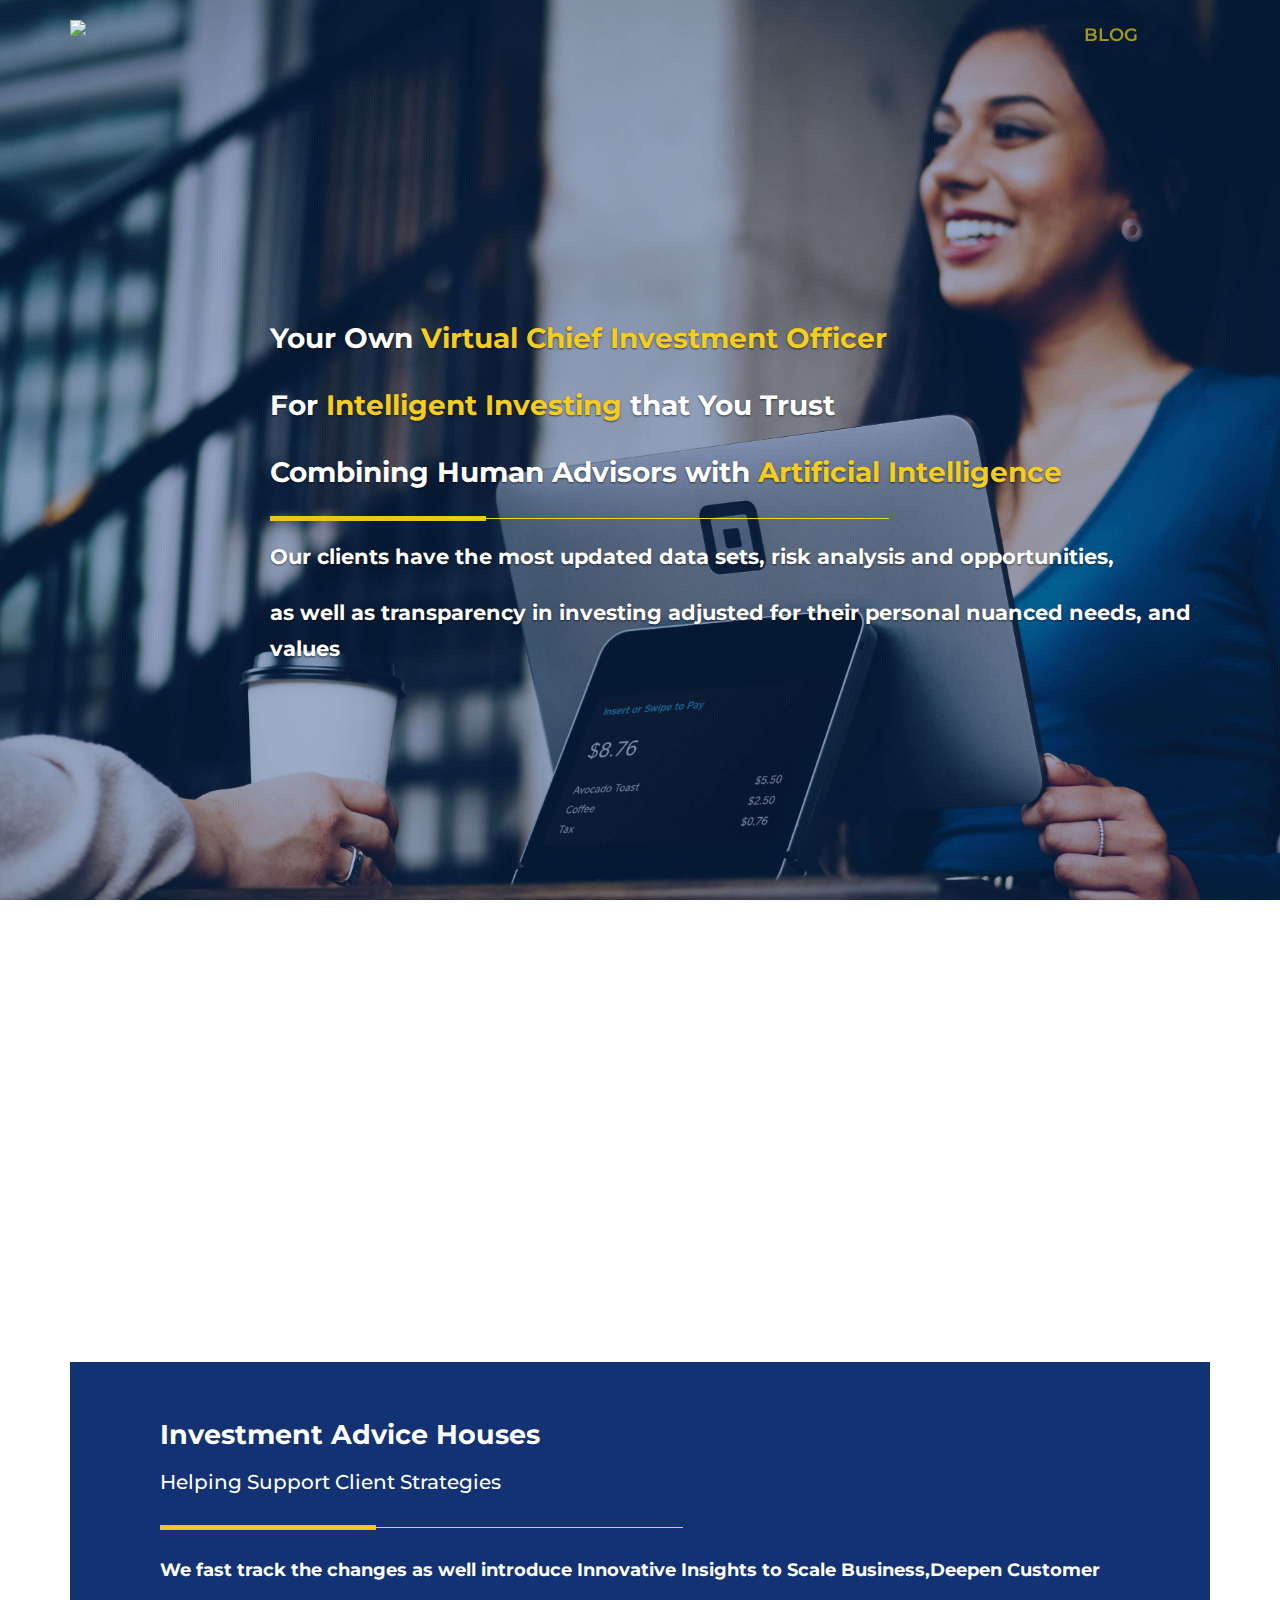
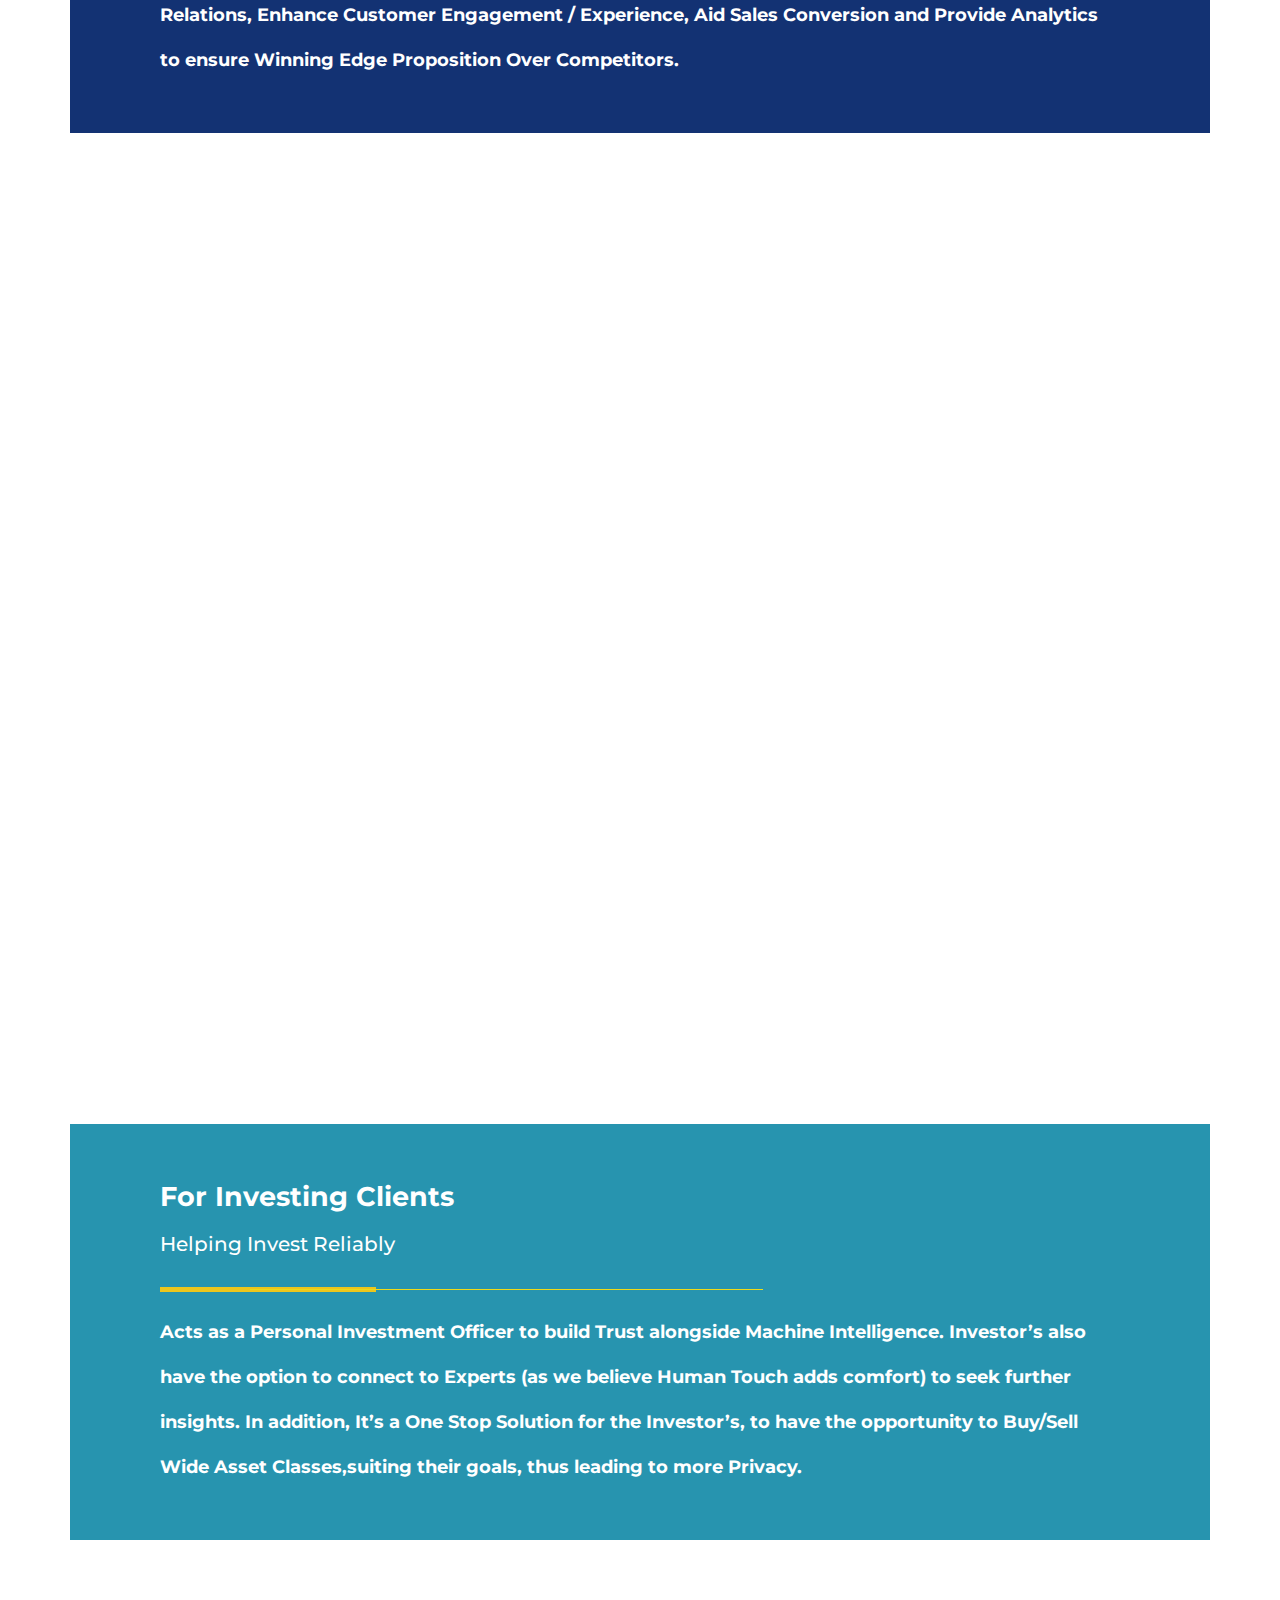
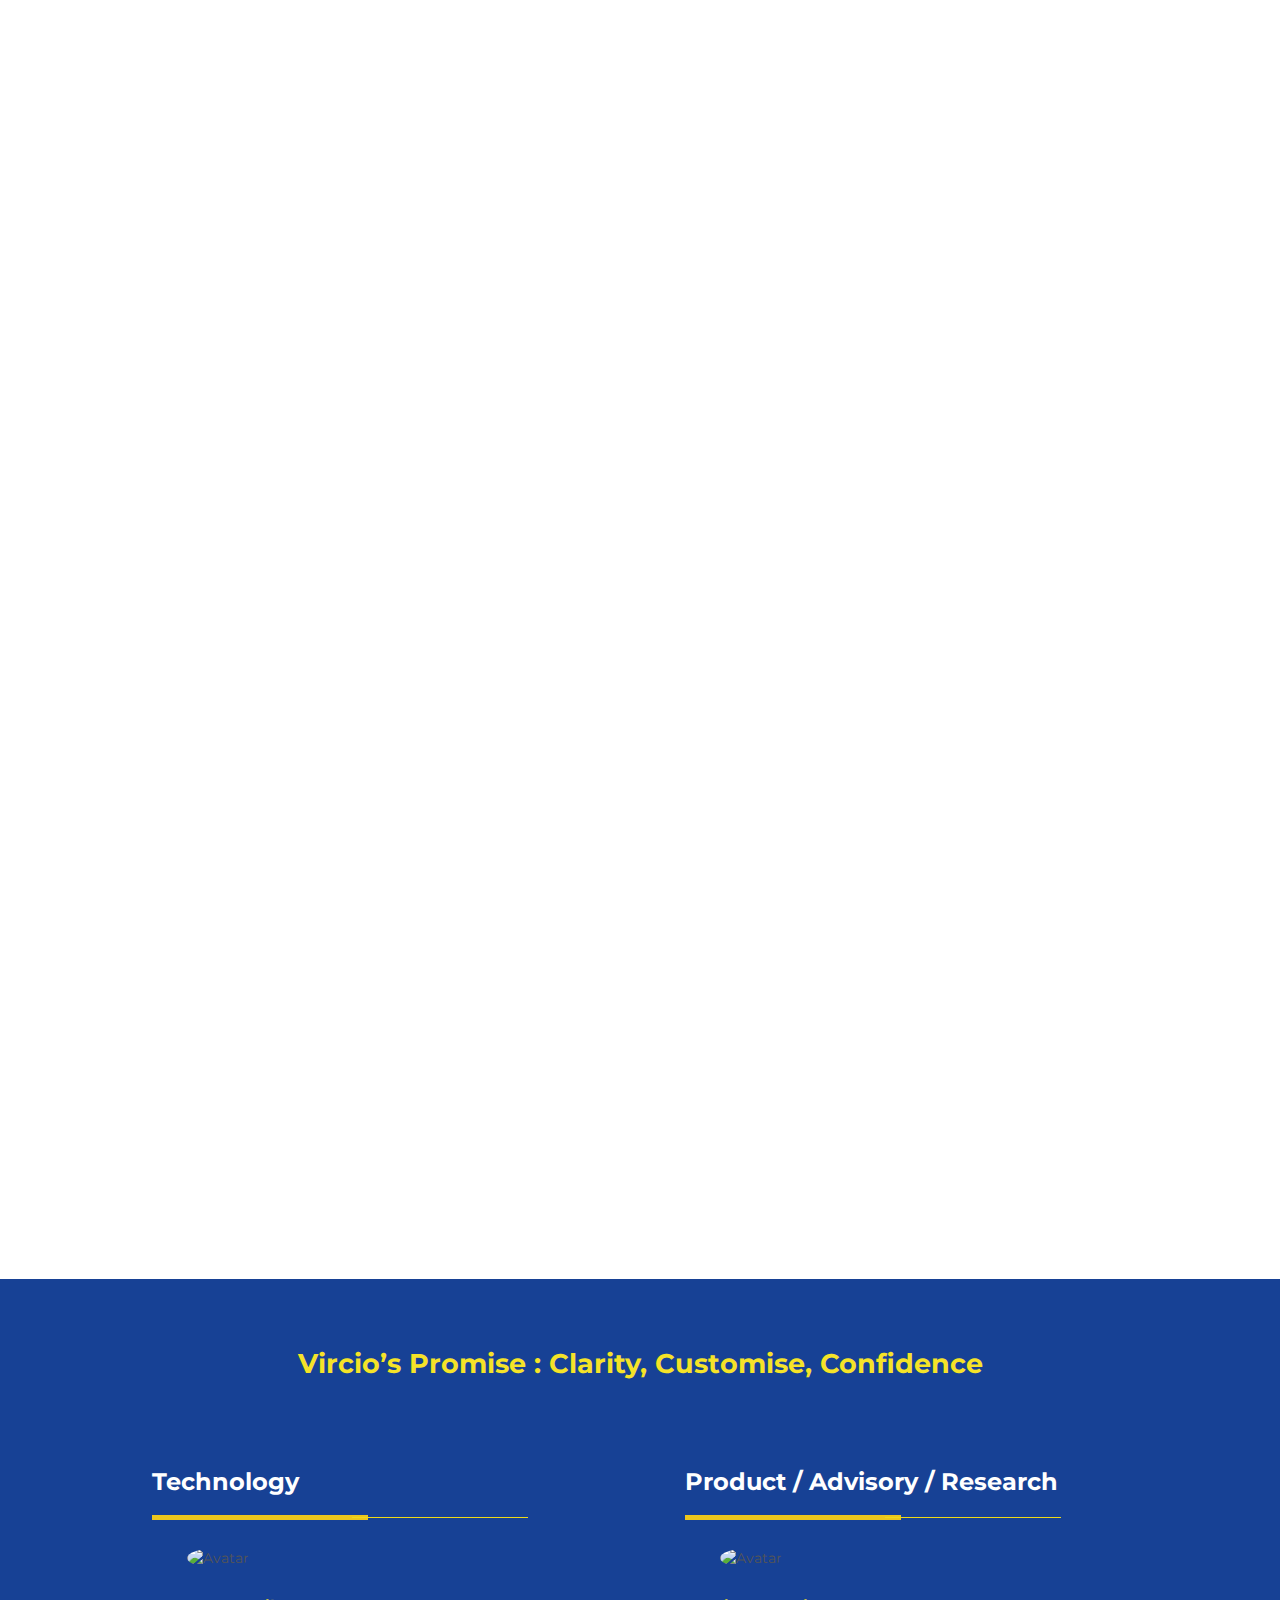
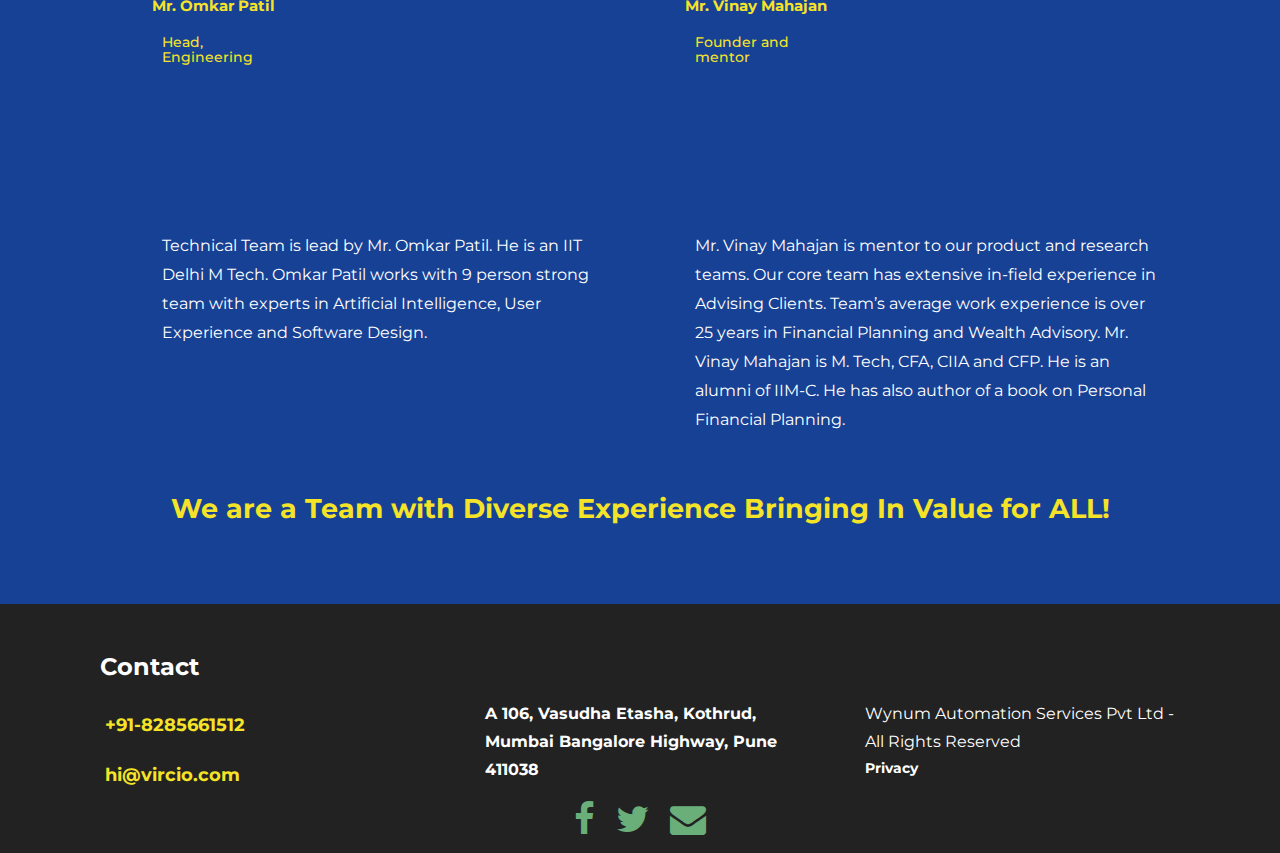
==== index.html @ 71da99e9 "removed google analytics" ====
<!DOCTYPE html>
<!--[if lt IE 7]>      <html class="no-js lt-ie9 lt-ie8 lt-ie7"> <![endif]-->
<!--[if IE 7]>         <html class="no-js lt-ie9 lt-ie8"> <![endif]-->
<!--[if IE 8]>         <html class="no-js lt-ie9"> <![endif]-->
<!--[if gt IE 8]><!-->
<html class="no-js">
<!--<![endif]-->

<head>
  <meta charset="utf-8">
  <meta name="robots" content="all,follow">
  <meta name="googlebot" content="index,follow,snippet,archive">
  <!--<meta name="viewport" content="width=device-width, initial-scale=1">-->
  <meta name="viewport" content="width=device-width,initial-scale=1,maximum-scale=1,user-scalable=no">
  <meta name="description" content="Your Own Virtual Chief Investment Officer For Intelligent Investing that You Trust Combining Human Advisors with Artificial Intelligence">
  <meta name="keywords" content="Asset Management, Investment Banking, Corporate Finance, Wealth Management">
  <meta http-equiv="X-UA-Compatible" content="IE=edge,chrome=1">
  <meta name="HandheldFriendly" content="true">

  <title>Vircio</title>

  <!--<link href='https://fonts.googleapis.com/css?family=Roboto:400,100,300,700,900' rel='stylesheet' type='text/css'>-->
  <link href="https://fonts.googleapis.com/css?family=Montserrat:100,200,300" rel="stylesheet">

  <!-- Bootstrap and Font Awesome css -->
  <link href="css/font-awesome.css" rel="stylesheet">
  <link href="css/bootstrap.min.css" rel="stylesheet">
  <meta name="google-site-verification" content="JpWrukZbhO0Inrt59HX1oxuZi4-Zr-FM5MnB3taV5hE" />
  <!-- owl carousel css -->

  <link href="css/owl.carousel.css" rel="stylesheet">
  <link href="css/owl.theme.css" rel="stylesheet">

  <!-- Theme stylesheet -->
  <link href="css/style.default.css" rel="stylesheet" id="theme-stylesheet">

  <!-- Custom stylesheet - for your changes -->
  <link href="css/custom.css" rel="stylesheet">

  <!-- CSS Animations -->
  <link href="css/animate.css" rel="stylesheet">

  <!-- Favicon -->
  <link rel="shortcut icon" href="">

  <!-- Mordernizr -->
  <script src="js/modernizr-2.6.2.min.js"></script>

  <!-- Responsivity for older IE -->
  <!--[if lt IE 9]>
        <script src="js/respond.min.js"></script>
    <![endif]-->

  <meta property="og:title" content="Vircio">
  <meta property="og:description" content="Your Own Virtual Chief Investment Officer For Intelligent Investing that You Trust Combining Human Advisors with Artificial Intelligence">
  <meta property="og:type" content="website">
  <meta property="og:url" content="http://vircio.in/">
  <meta property="og:image" content="http://vircio.in/img/Images/vircio_logo1.png">
  <meta name="twitter:title" content="Vircio">
  <meta name="twitter:description" content="Your Own Virtual Chief Investment Officer For Intelligent Investing that You Trust Combining Human Advisors with Artificial Intelligence">
  <meta name="twitter:url" content="http://vircio.in/"/>
  <meta name="twitter:card" content="summary">
  <!--<meta name="twitter:creator" content="@bootstrapious">-->

</head>

<body data-spy="scroll" data-target="#navigation" data-offset="120">


  <!-- *** NAVBAR ***
        _________________________________________________________ -->

  <!--<div class="navbar navbar-default navbar-fixed-top" role="navigation" id="navbar">
            <div class="container">
                <div class="navbar-header">
                    <button type="button" class="navbar-toggle" data-toggle="collapse" data-target=".navbar-collapse">
                        <span class="sr-only">Toggle navigation</span>
                        <span class="icon-bar"></span>
                        <span class="icon-bar"></span>
                        <span class="icon-bar"></span>
                    </button>
                    
                    <img class="navbar-brand scrollTo" src="img/logo/layer-533.png" style="height:100px;margin-top:-10px;margin-bottom: -20px;background-color: transparent">
                    
                </div>

                
                <div class="navbar-collapse collapse">
                    <ul class="nav navbar-nav navbar-right">
                        <li class="BLOG"><a href="/" style="color: rgba(231, 202, 22, 0.84);">BLOG</a>
                        </li>
                    </ul>
                </div>
                

            </div>
        </div>-->
  <!-- /#navbar -->
  <nav id="navbar" class="navbar navbar-fixed-top" data-spy="affix">
    <div class="container">
      <div class="navbar-header">
        <div class="row">
          <div class="col-sm-6">
            <img class="navbar-brand scrollTo" src="img/Images/vircio_logo1.png"
              style="height:100px;margin-top:-10px;margin-bottom: -20px;background-color: transparent">
          </div>
          <!--<div class="col-md-4">
            <h1 style="font-size:28px;color:#ffffff;padding-top:0px"><b>VIRCIO</b></h1>
          </div>-->
        </div>
        <a class="navbar-toggle" data-toggle="collapse" data-target=".navbar-collapse" style="margin-top:-50px">
          <i class="fa fa-bars" style="margin-right:10px;"></i>
        </a>
      </div>
      <div class="navbar-collapse collapse" style="">
        <ul class="nav pull-right navbar-nav">
          <li class="BLOG" style="margin-right:90px"><a href="/"
              style="color: rgba(231, 202, 22, 0.84);background: inherit;">BLOG</a></li>
        </ul>
      </div>
    </div>
  </nav>
  <!-- *** NAVBAR END *** -->


  <div id="all">


    <!-- *** INTRO IMAGE ***
        _________________________________________________________ -->
    <div id="intro" class="clearfix" style="height:1500px">
      <div class="item">
        <div class="Rectangle-12-copy1">
          <div class="container">
            <div class="row">
              <div class="col-md-offset-2">
                <div class="" >
                  <h2
                    style="font-family:Montserrat;font-size:28px;text-align:left;line-height: 47px;margin-left:20px;margin-top:35vh;color:#ffffff">
                    <b>Your Own <span style="color:#f5cd1e">Virtual Chief Investment Officer</span></b></h2>
                  <h2
                    style="font-family:Montserrat;font-size:28px;text-align:left;line-height: 47px;margin-left:20px;color:#ffffff">
                    <b>For <span style="color:#f5cd1e">Intelligent Investing</span> that You Trust</b></h2>
                  <h2 style="font-family:Montserrat;font-size:28px;text-align:left;line-height: 47px;margin-left:20px">
                    <b>Combining Human Advisors with <span style="color:#f5cd1e">Artificial Intelligence</span></b></h2>
                 
                </div>
                <div class="Rectangle-14" style="margin-left:20px"></div>
                <div class="Rectangle-14-copy" style="margin-left:200px;margin-top:-3px;width:45%"></div>
                <div style="margin-top:20px">
                  <h3 style="font-family:Montserrat;font-size:21px;text-align:left;line-height: 36px;margin-left:20px">
                    <b>Our clients have the most updated data sets, risk analysis and opportunities,</b></h3>
                  <h3 style="font-family:Montserrat;font-size:21px;text-align:left;line-height: 36px;margin-left:20px">
                    <b>as well as transparency in investing
                    adjusted for their personal nuanced needs, and values</b></h3>
                </div>
              </div>
            </div>
          </div>
        </div>
      </div>
    </div>

    <!-- *** INTRO IMAGE END *** -->



    <!-- *** SERVICES ***
        _________________________________________________________ -->
    <!--<div class="section">
      <div class="">
        <div class="row" style="">
          <div class="col-md-12">
            <div class="col-md-6" style="margin-bottom: 0px;background-color: #133273;height:1000px;">
              <div class="col-md-offset-2" style="margin-top:50px">

                <h2 style="font-size:26px;text-align: left;color:#ffffff;margin-left:20px;"><b>Helping You Support
                    Your</b></h2>
                <h2 style="font-size:26px;text-align: left;color:#ffffff;margin-top:10px;margin-left:20px;"><b>Clients’
                    Strategies</b></h2>
                <div class="Rectangle-14" style="margin-left:20px"></div>
                <div class="Rectangle-14-copy" style="margin-left:180px;width:50%;margin-top:-3px"></div>
                <p
                  style="font-size:18px;text-align: left;color:#ffffff;margin-top:40px;margin-left:20px;margin-right:50px">
                  <b>Devise Strategy based Sales Plan For Your Relationship Managers.</b></p>
                <p
                  style="font-size:18px;text-align: left;color:#ffffff;margin-top:40px;margin-left:20px;margin-right:50px">
                  <b>Deepen Client Relationship Through More Asset Class Product Offerings including Loans.</b></p>
                <p
                  style="font-size:18px;text-align: left;color:#ffffff;margin-top:40px;margin-left:20px;margin-right:50px">
                  <b>Align to Needs & Enhance Customer Experience, thus Gain Loyalties.</b></p>
                <p
                  style="font-size:18px;text-align: left;color:#ffffff;margin-top:40px;margin-left:20px;margin-right:50px">
                  <b>Provide Continuous Outcomes, Visibility & Support.</b></p>
                <p
                  style="font-size:18px;text-align: left;color:#ffffff;margin-top:40px;margin-left:20px;margin-right:50px">
                  <b>Realtime Impact Assessment of Market.</b></p>
                <p
                  style="font-size:18px;text-align: left;color:#ffffff;margin-top:40px;margin-left:20px;margin-right:50px">
                  <b>AI driven customized algorithms.</b></p>
                <p
                  style="font-size:18px;text-align: left;color:#ffffff;margin-top:40px;margin-left:20px;margin-right:50px">
                  <b>Valuable Data Insights.</b></p>
                <p
                  style="font-size:18px;text-align: left;color:#ffffff;margin-top:40px;margin-left:20px;margin-right:50px">
                  <b>Reduce Client Servicing Cost.Increase Revenue / AUM.</b></p>
                <p
                  style="font-size:18px;text-align: left;color:#ffffff;margin-top:40px;margin-left:20px;margin-right:50px">
                  <b>Lower Investor Attrition.</b></p>
                <p
                  style="font-size:18px;text-align: left;color:#ffffff;margin-top:40px;margin-left:20px;margin-right:50px">
                  <b>Certifications & Trainings for Relationship Managers.</b></p>
              </div>

            </div>

            <div class="col-md-6" style="margin-bottom: 0px;background-color: #2794af;height:1000px">
              <div class="col-md-offset-2" style="margin-top:50px">
                <h2 style="font-size:26px;text-align: left;color:#ffffff;margin-left:20px;margin-right:50px"><b>Helping
                    You</b></h2>
                <h2 style="font-size:26px;text-align: left;color:#ffffff;margin-top:10px;margin-left:20px;"><b>Invest
                    Reliably</b></h2>
                <div class="Rectangle-14" style="margin-left:20px"></div>
                <div class="Rectangle-14-copy" style="margin-left:180px;margin-top:-3px;width:45%"></div>
                <p
                  style="font-size:18px;text-align: left;color:#ffffff;margin-top:40px;margin-left:20px;margin-right:50px">
                  <b>Goal driven scenario planning based on all asset classes.</b></p>
                <p
                  style="font-size:18px;text-align: left;color:#ffffff;margin-top:40px;margin-left:20px;margin-right:50px">
                  <b>Real time transparency to market changes and impacts.</b></p>
                <p
                  style="font-size:18px;text-align: left;color:#ffffff;margin-top:40px;margin-left:20px;margin-right:50px">
                  <b>Continuous visibility of market changes.</b></p>
                <p
                  style="font-size:18px;text-align: left;color:#ffffff;margin-top:40px;margin-left:20px;margin-right:50px">
                  <b>Continuous support from Advisory that works Exclusively for You.</b></p>
                <p
                  style="font-size:18px;text-align: left;color:#ffffff;margin-top:40px;margin-left:20px;margin-right:50px">
                  <b>Actionable Trigers.</b></p>
                <p
                  style="font-size:18px;text-align: left;color:#ffffff;margin-top:40px;margin-left:20px;margin-right:50px">
                  <b>DIY or CONNECT to Experts.</b></p>
                <p
                  style="font-size:18px;text-align: left;color:#ffffff;margin-top:40px;margin-left:20px;margin-right:50px">
                  <b>Simplified & Hassle Free Investing.</b></p>
                <p
                  style="font-size:18px;text-align: left;color:#ffffff;margin-top:40px;margin-left:20px;margin-right:50px">
                  <b>Jargon Connects.</b></p>
              </div>
            </div>
          </div>
        </div>
        
      </div>
    </div>
  -->
    <!-- /.section -->

    <!-- *** SERVICES END *** -->

    <!-- *** JOIN US ***
        _________________________________________________________ -->
    <div class="row">
      <div class="Layer-528" data-animate="fadeInUp"
        style="background: url('https://okpatil4u.github.io/vircio/img/image22.jpg') center center no-repeat;background-size: cover;">
      </div>
    </div>
    <div class="container">
      <div class="col-md-12" style="">
        <div class="row">
          <div class="Rectangle-15" style="margin-top:-180px;height:100%">
           
            <h2 class="Rectangle-15-h2" style="padding-top: 50px; font-family:Montserrat;font-size:27px;text-align:left;line-height: 45px;margin-left:90px">
              <b>Investment Advice Houses</b><br> <span style="font-size: 20px;">Helping Support Client Strategies</span></h2>
            <div class="Rectangle-14 Rectangle-15-h2" style="margin-left:90px;margin-right:90px"></div>
            <div class="Rectangle-14-copy Rectangle-15-h2" style="margin-left:100px;margin-top:-3px;width:45%"></div>
            <h2 class="Rectangle-15-h2" 
              style="font-family:Montserrat;font-size:18px;text-align:left;line-height: 45px;margin-left:90px;margin-right:90px;padding-bottom: 50px;">
              <b>We fast track the changes as well introduce Innovative Insights to Scale Business,Deepen Customer
                Relations, Enhance Customer Engagement / Experience, Aid Sales Conversion and Provide Analytics to
                ensure Winning Edge Proposition Over Competitors.</b></h2>
          </div>
        </div>

      </div>
      <!-- /.12 -->
    </div>
    <!-- /.container -->

    <!-- *** JOIN US END *** -->

    <!-- *** TESTIMONIALS ***
_________________________________________________________ -->
    <div class="row">
      <div class="section" data-animate="fadeInUp" style="margin-top:50px; padding-bottom: 100px;">
        <div class="container">
          <div class="section111">
            <div class="col-md-12">
              <div class="row">
                <div class="col-md-4 text-center">
                  <img src="img/icons/shape-12.png">
                  <h3 style="font-size:20px;color:#133275"><b>Improved Relationship</b></h3>
                  <p style="size:14px;color:#334d81"><b>Strategies to Support / Enhance Customer Relationships</b></p>
                </div>
                <div class="col-md-4 text-center">
                  <img src="img/icons/shape-7.png">
                  <h3 style="font-size:20px;color:#133275"><b>Client Onboarding </b></h3>
                  <p style="size:14px;color:#334d81"><b>Quick Onboarding of Existing as well as New Customers</b></p>
                </div>
                <div class="col-md-4 text-center">
                  <img src="img/icons/shape-8.png">
                  <h3 style="font-size:20px;color:#133275"><b>AI/Advisor Model</b></h3>
                  <p style="size:14px;color:#334d81"><b>AI driven continuous client portfolio dashboard with risk and opportunity assessment.</b></p>
                </div>
              </div>
              <div class="row" style="margin-top:10px;">
                <div class="col-md-4 text-center">
                  <img src="img/icons/shape-10.png">
                  <h3 style="font-size:20px;color:#133275"><b>Dashboard</b></h3>
                  <p style="size:14px;color:#334d81"><b>Dashboard and browser driven realtime performance tracking with
                      human and bot support</b></p>
                </div>
                <div class="col-md-4 text-center">
                  <img src="img/icons/shape-22.png">
                  <h3 style="font-size:20px;color:#133275"><b>Aids Sales Conversion</b></h3>
                  <p style="size:14px;color:#334d81"><b>Relationship Managers - with Tools to create visibility of
                      recommendation rationales alongside personalised touch</b></p>
                </div>
                <div class="col-md-4 text-center">
                  <img src="img/icons/shape-14.png">
                  <h3 style="font-size:20px;color:#133275"><b>Scale Business</b> </h3>
                  <p style="size:14px;color:#334d81"><b>Wide Range of Asset Class (product) Offerings Access without individual contracts from
                      multiple manufacturers</b></p>
                </div>
              </div>
            </div>
          </div>
        </div>

      </div>
    </div>

    <!--_________________________________________________________ -->
    <div class="row">
      <div class="Layer-528" data-animate="fadeInUp"
        style="background: url('https://okpatil4u.github.io/vircio/img/image11.jpg') center center no-repeat;background-size: cover;">
      </div>
    </div>
    <div class="container">
      <div class="col-md-12" style="margin-top:-180px; ">
        <div class="row">

          <div class="Rectangle-15-copy-2" style="">
            <h2 class="Rectangle-15-h2" style="padding-top: 50px; font-family:Montserrat;font-size:27px;text-align:left;line-height: 45px;margin-left:90px">
            <b>For Investing Clients</b><br> <span style="font-size: 20px;">Helping Invest Reliably</span></h2>
            <div class="Rectangle-14 Rectangle-15-h2" style="margin-left:90px;"></div>
            <div class="Rectangle-14-copy Rectangle-15-h2" style="margin-left:180px;margin-top:-3px;width:45%"></div>
            <h2 class="Rectangle-15-h2"
              style="padding-bottom: 50px; font-family:Montserrat;font-size:18px;text-align:left;line-height: 45px;margin-left:90px;margin-bottom: 60px;margin-right:90px">
              <b>Acts as a Personal Investment Officer to build Trust alongside Machine Intelligence. Investor’s also
                have the option to connect to Experts (as we believe Human Touch adds comfort) to seek further insights.
                In addition, It’s a One Stop Solution for the Investor’s, to have the opportunity to Buy/Sell Wide Asset
                Classes,suiting their goals, thus leading to more Privacy.</b></h2>
          </div>
        </div>

      </div>
      <!-- /.12 -->
    </div>
    <!-- /.container -->
    <!-- /.section -->

    <!-- *** JOIN US END *** -->

    <!-- *** TESTIMONIALS ***
            _________________________________________________________ -->
    <div class="section" data-animate="fadeInUp" style="margin-top:50px; padding-bottom: 100px;">

      <div class="container">
        <div class="section111">
          <div class="col-md-12">
            <div class="row" style="text-align: left;">
              <div class="col-md-4 text-center">
                <img src="img/icons/shape-15.png">
                <h3 style="font-size:20px;color:#133275"><b>Define</b></h3>
                <p style="size:14px;color:#334d81"><b>Your Profile, Goals and Risk philosophy</b></p>
              </div>
              <div class="col-md-4 text-center">
                <img src="img/icons/shape-16.png">
                <h3 style="font-size:20px;color:#133275"><b>Investment Tools</b></h3>
                <p style="size:14px;color:#334d81"><b>Scenario and outcome simulations</b></p>
              </div>
              <div class="col-md-4 text-center">
                <img src="img/icons/shape-9.png">
                <h3 style="font-size:20px;color:#133275"><b>Tracking </b></h3>
                <p style="size:14px;color:#334d81"><b>Continuous tracking of Performance, Changes in Risk or
                    Outcomes</b></p>
              </div>
            </div>
            <div class="row" style="margin-top: 10px;">
              <div class="col-md-4 text-center">
                <img src="img/icons/shape-20.png">
                <h3 style="font-size:20px;color:#133275"><b>Jargon Free Understanding</b></h3>
                <p style="size:14px;color:#334d81"><b>Investment terms simplified for ease of understanding.</b></p>
              </div>
              <div class="col-md-4 text-center">
                <img src="img/icons/shape-23.png">
                <h3 style="font-size:20px;color:#133275"><b>Stay Tuned</b></h3>
                <p style="size:14px;color:#334d81"><b>Macro Trend/ Market Review etc</b></p>
              </div>
              <div class="col-md-4 text-center">
                <img src="img/icons/shape-21.png">
                <h3 style="font-size:20px;color:#133275"><b>Anywhere Anytime </b></h3>
                <p style="size:14px;color:#334d81"><b>Access 24X7 : Through Digital & Human mode</b></p>
              </div>
            </div>
            <div class="row" style="margin-top:60px;margin-bottom: 20px">
              <div class="Rectangle-14-copy-5" style="margin-left:10px;width:100%;margin-bottom: 50px"></div>
              <h2 style="color:#174195; font-size:24px; text-align: center;margin-top:60px"><b>Group Companies</b></h2>
              <!--<div class="Rectangle-14-copy-7" style="margin-left:634px;"></div>-->
            </div>
            <div class="row" style="margin-top:60px;margin-bottom: 50px;text-align: left">
              <div class="col-md-12">
                <img class="center" src="img/Images/vircio_logo1.png" style="height:100px">
                <div class="Rectangle-14-copy-7" style="margin-left:0px;margin-top:30px"></div>
                <h3 style="font-size: 22px;color: #1b2763;margin-top:30px;text-align:center"><b>The Fintech Company</b></h3>
                <p style="font-size: 16px;color: #1b2763;margin-top:30px;line-height: 1.81;text-align:center">Artificial Intelligence &
                  Data Analytics based technology driven company to upscale and transform prevailing practices</p>
              </div>
            </div>
            <div class="row" style="margin-top:60px;margin-bottom: 50px;text-align: left">
              <div class="col-md-1"></div>
              <div class="col-md-10" style="background-color: #0977e6;color:#ffffff">
                <h3 style="font-size: 22px"><b>Product HUB</b></h3>
                <hr>
                <div class="row">
                  <div class="col-md-4">
                    <p style="font-size: 16px"><b>Equity & F n O</b></p>
                    <p style="font-size: 16px"><b>Commodities</b></p>
                    <p style="font-size: 16px"><b>MF and ETFs</b></p>
                    <p style="font-size: 16px"><b>Life Insurance</b></p>
                    <p style="font-size: 16px"><b>General Insurance</b></p>
                  </div>
                  <div class="col-md-4">
                    <p style="font-size: 16px"><b>Bank / Corporate Fixed Deposits</b></p>
                    <p style="font-size: 16px"><b>Bonds</b></p>
                    <p style="font-size: 16px"><b>Post Office</b></p>
                    <p style="font-size: 16px"><b>NPS</b></p>
                  </div>
                  <div class="col-md-4">
                    <p style="font-size: 16px"><b>A.I. F / Hedge Funds / PE Funds / PMS</b></p>
                    <p style="font-size: 16px"><b>Real Estate</b></p>
                    <p style="font-size: 16px"><b>LRS</b></p>
                    <p style="font-size: 16px"><b>Banking / NBFC Assets</b></p>
                  </div>
                </div>
              </div>
              <div class="col-md-1"></div>
              <!--<div class="col-md-4">
                <img src="img/logo/logo.png" style="margin-left:120px">
                <div class="Rectangle-14-copy-7" style="margin-left:0px;margin-top:30px;"></div>
                <h3 style="font-size: 22px;color: #1b2763;margin-top:30px"><b>Edu Tech : E-Coach</b></h3>
                <p style="font-size: 16px;color: #1b2763;margin-top:30px;line-height: 1.81;">To impart Trainings &
                  provide platforms for Certifications In Capital Markets with a view to enhance Human Capital value.
                </p>
              </div>-->
            </div>
          </div>
        </div>
      </div>

    </div>

    <div class="section">
      <div class="Rectangle-15-copy-3">
        <div class="row" style="margin-top:30px;">
          <div class="col-md-12" style="margin-top:50px">
            <h3><b style="font-size:27px;color:#f5e328;margin-top:50px">Vircio’s Promise : Clarity, Customise,
                Confidence</b></h3>
          </div>
          <div class="col-md-12" style="margin-top:50px">
            <div class="col-md-1"></div>
            <div class="col-md-5">
              <h3 style="font-size:24px;text-align: left;color:#ffffff;margin-left:30px"><b>Technology</b></h3>
              <div class="Rectangle-14" style="margin-left:30px;margin-right:90px"></div>
              <div class="Rectangle-14-copy" style="margin-left:230px;margin-top:-3px;width:35%"></div>
              <div class="Layer-38">
                <img src="img/Images/Omkar_patil.jpeg" alt="Avatar"
                  style="width: 171px;height: 172px;border-radius: 50%;margin-top:30px;margin-left:20px">
                <h3 style="color:#f5e328;font-size:15px;text-align: left;margin-top:30px;margin-left:30px"><b>Mr. Omkar Patil</b>
                </h3>
                <h4 style="color:#f5e328;font-size:14px;text-align: left;margin-top:10px;margin-left:40px">Head,
                  Engineering</h4>
              </div>
              <p
                style="color:#ffffff;font-size:16px;text-align: left;margin-top:140px;margin-left:40px;line-height: 29px">
                Technical Team is lead by Mr. Omkar Patil. He is an IIT Delhi M Tech. Omkar Patil works with 9 person
                strong team with experts in Artificial Intelligence, User Experience and Software Design.</p>
            </div>
            <div class="col-md-5">
              <h3 style="font-size:24px;text-align: left;color:#ffffff;margin-left:30px"><b>Product / Advisory /
                  Research</b></h3>
              <div class="Rectangle-14" style="margin-left:30px;margin-right:90px"></div>
              <div class="Rectangle-14-copy" style="margin-left:230px;margin-top:-3px;width:35%"></div>
              <div class="Layer-38">
                <img src="img/Images/Vinay_mahajan.jpeg" alt="Avatar"
                  style="width: 171px;height: 172px;;border-radius: 50%;margin-top:30px;margin-left:20px">
                <h3 style="color:#f5e328;font-size:15px;text-align: left;margin-top:30px;margin-left:30px"><b>Mr. Vinay Mahajan</b>
                </h3>
                <h4 style="color:#f5e328;font-size:14px;text-align: left;margin-top:10px;margin-left:40px">Founder and mentor</h4>
              </div>

              <p
                style="color:#ffffff;font-size:16px;text-align: left;margin-top:140px;margin-left:40px;line-height: 29px">
                Mr. Vinay Mahajan is mentor to our product and research teams. Our core team has extensive in-field experience in Advising Clients. Team’s average work experience is over 25 years in Financial Planning and Wealth Advisory.
                Mr. Vinay Mahajan is M. Tech, CFA, CIIA and CFP. He is an alumni of IIM-C. He has also author of a book on Personal Financial Planning.</p>

            </div>
            <div class="col-md-1"></div>
          </div>
          <div class="col-md-12">
            <h3 style="font-size:27px;color:#f5e328;margin-top:50px;margin-bottom: 80px"><b>We are a Team with Diverse
                Experience Bringing In Value for ALL! </b></h3>
          </div>
        </div>
      </div>
    </div>


    <!-- *** TESTIMONIALS END *** -->

    <!-- *** CONTACT ***
        _________________________________________________________ -->

    <!--<div class="section" id="section4" >
                <div class="container">
                    <div class="col-md-8 col-md-offset-2">


                        <h2 class="title" data-animate="fadeInDown">Contact us</h2>

                        <p class="lead margin-bottom" data-animate="fadeInUp">A wonderful serenity has taken possession of my entire soul, like these sweet mornings of spring which I enjoy with my whole heart.</p>


                        <ul class="list-unstyled text-large text-thin" data-animate="fadeInUp">
                            <li><strong>E-mail:</strong> hello@hello.com</li>
                            <li><strong>Phone:</strong> 123 456 888</li>
                        </ul>

                    </div>
                    
                </div>
                
            </div>-->
    <!-- /.section -->



    <!-- *** FOOTER ***
        _________________________________________________________ -->

    <div class="section" id="footer">
      <div class="container">
        <div class="Rectangle-15-copy-4">
          <div class="row">
            <div class="col-md-12">
              <h3 style="margin-left: 30px;margin-top:50px;color:#ffffff;text-align: left"><b>Contact</b></h3>
            </div>
            <div class="col-md-12">
              <div class="col-sm-4">
                <p style="color: #f5e328;margin-left: 20px;text-align: left;font-size: 18px;margin-top:0px">
                  <b>+91-8285661512</b></p>
                <p style="color: #f5e328;margin-left: 20px;text-align: left;font-size: 18px;margin-top:0px">
                  <b>hi@vircio.com</b></p>

              </div>
              <div class="col-sm-4">
                <p
                  style="color: #ffffff;margin-left: 20px;text-align: left;font-size: 16px;line-height: 1.75;margin-top:0px">
                  <b>A 106, Vasudha Etasha, Kothrud, Mumbai Bangalore Highway, Pune 411038</b></p>
                <div class="social" style="margin-top: 2vh">
                  <!--<a href="#" class="external facebook" data-animate-hover="shake" data-animate="fadeInUp"><i class="fa fa-facebook"></i></a>
                                <a href="#" class="external instagram" data-animate-hover="shake" data-animate="fadeInUp"><i class="fa fa-instagram"></i></a>
                                <a href="#" class="external twitter" data-animate-hover="shake" data-animate="fadeInUp"><i class="fa fa-twitter"></i></a></a>-->
                  <a href="https://www.facebook.com/Virtual-CIO-108917360754724" class="fa fa-facebook fa-3x" target="_blank"></a>
                  <a href="https://twitter.com/VirtualCIO1" class="fa fa-twitter fa-3x" target="_blank" style="margin-left: 2vh"></a>
                  <a href="mailto:hi@vircio.com" class="fa fa-envelope fa-3x" target="_blank" style="margin-left: 2vh"></a>
                </div>
              </div>

              <div class="col-sm-4">
                <p
                  style=" font-size: 16px;line-height: 1.75;letter-spacing: normal;text-align: left;color: #ffffff;margin-left:20px">
                   Wynum Automation Services Pvt Ltd - All Rights Reserved</p>
                <p style="font-size: 14px;line-height: 1.75;letter-spacing: normal;text-align: left;color: #ffffff;margin-left:20px"><a href="https://vircio.in/privacy_policy" style="color:#ffffff"><b>Privacy</b></a></p>
              </div>
            </div>
          </div>

        </div>
        <!-- /.container -->
      </div>
      <!-- /.section -->

      <!-- *** FOOTER END *** -->
    </div>

    <!-- js base -->
    <script src="js/jquery-1.11.0.min.js"></script>
    <script src="js/bootstrap.min.js"></script>


    <!-- waypoints for scroll spy -->
    <script src="js/waypoints.min.js"></script>

    <!-- owl carousel -->
    <script src="js/owl.carousel.min.js"></script>

    <!-- jQuery scroll to -->
    <script src="js/jquery.scrollTo.min.js"></script>

    <!-- main js file -->

    <script src="js/front.js"></script>
    <script>
      var prevScrollpos = window.pageYOffset;
      window.onscroll = function () {
        var currentScrollPos = window.pageYOffset;
        if (prevScrollpos > currentScrollPos) {
          document.getElementById("navbar").style.top = "0";
        } else {
          document.getElementById("navbar").style.top = "-70px";
        }
        prevScrollpos = currentScrollPos;
      }
    </script>

</body>

</html>
---- css/style.default.css ----
/*

=====================
BODY, HTML
=====================

*/
body {
  font-weight: 400;
}
html, body {
  max-width: 100%;
  overflow-x: hidden;
}
#all {
  height:100%;
  width:100%;
}
/*

=====================
NAVBAR
=====================

*/

.navbar {
  border: none;
}


}
.navbar ul.nav > li > a {
  text-transform: uppercase;
  letter-spacing: 0.1em;
  /*font-size: 12px;
  font-weight: bold;
  border-top: solid 3px transparent;*/
  width: 51px;
  height: 14px;
  opacity: 0.84;
  font-family: Montserrat;
  font-size: 18px;
  font-weight: 600;
  font-style: normal;
  font-stretch: normal;
  line-height: 1.17;
  letter-spacing: normal;
  text-align: right;
  color: rgba(231, 202, 22, 0.84);
}

@media (max-width: 767px) {
  .navbar ul.nav > li > a:hover {
    border-top: solid 3px transparent;
  }
}
.navbar ul.nav > li.active > a,
.navbar ul.nav > li.open > a {
  text-decoration: none !important;
  border-top: solid 3px #ffffff;
}
@media (max-width: 767px) {
  .navbar ul.nav > li.active > a,
  .navbar ul.nav > li.open > a {
    border-top: solid 3px transparent;
  }
}
/*

=====================
UNIVERSAL SECTION STYLES
=====================

*/
.section {
  position: relative;
  padding-top: 0px;
  padding-bottom: 0px;
  text-align: center;
  width:100%;
}
.section:before,
.section:after {
  content: " ";
  display: table;
}
.section:after {
  clear: both;
}
.section:before,
.section:after {
  content: " ";
  display: table;
}
.section:after {
  clear: both;
}
.section h2.title {
  display: inline-block;
  font-size: 40px;
  font-weight: 900;
  padding: 10px 0;
  margin-bottom: 40px;
  text-align: center;
  letter-spacing: 0.1em;
  text-transform: uppercase;
}
.section h2.title span {
  font-size: 40px;
}
@media (max-width: 767px) {
  .section h2.title {
    font-size: 40px;
  }
}
.section .img-responsive {
  margin: 0 auto;
}
.section .dark-mask {
  position: absolute;
  top: 0;
  left: 0;
  width: 100%;
  height: 100%;
  background: #000;
  opacity: 0.4;
  filter: alpha(opacity=40);
}
.section .inline-title {
  display: inline-block;
  padding: 10px;
  border-top: solid 1px #ccc;
  border-bottom: solid 1px #ccc;
  text-transform: uppercase;
}
.text-narrow p {
  font-size: 18px;
  font-weight: 300;
  margin: 0 0 40px;
}
@media (max-width: 767px) {
  .text-narrow p {
    font-size: 14px;
  }
}
.text-gradient {
  background: #2e723e;
  color: #fff;
  background-image: -webkit-linear-gradient(top, #2e723e 0%, #60a470 100%);
  background-image: linear-gradient(to bottom, #2e723e 0%, #60a470 100%);
  background-repeat: repeat-x;
  filter: progid:DXImageTransform.Microsoft.gradient(startColorstr='#ff2e723e', endColorstr='#ff60a470', GradientType=0);
}
.text-gradient h2 {
  border-color: #fff;
}
.text-gray {
  background: #f7f7f7;
}
@media (max-width: 991px) {
  .text-gray {
    background: #eeeeee;
  }
}
.text-parallax {
  padding-top: 120px;
  padding-bottom: 120px;
  -webkit-backface-visibility: hidden;
}
.text-parallax.parallax-image1 {
  background: url('../img/parallax.jpg') center center no-repeat fixed;
}
@media (max-width: 991px) {
  .text-parallax {
    padding-top: 80px;
    padding-bottom: 80px;
  }
}
p.lead {
  font-size: 30px;
  font-weight: 100;
}
.text-thin {
  font-weight: 300;
}
.margin-bottom {
  margin-bottom: 40px !important;
}
.ondra-michal {
  max-width: 300px;
}
/*
=====================
INTRO
=====================

*/
#intro {
  position: relative;
  width: 100%;
  height: 100%;
  min-height: 100%;
  text-align: center;
  color: #fff;
  margin-top:0px;
}
#intro .item {
  min-height: 100%;
  background: url('../img/patrick2.jpg') center center no-repeat;
  -webkit-background-size: cover;
  -moz-background-size: cover;
  -o-background-size: cover;
  background-size: cover;
  -webkit-backface-visibility: hidden;
  padding-top: 100px;
  padding-bottom: 0px;
  text-align: center;
  text-shadow: 0 1px 2px rgba(0, 0, 0, 0.6);
  opacity: 1.0;
  filter: alpha(opacity=100);
}
#intro .item .btn {
  text-shadow: none;
}
#intro .item .logo {
  margin-bottom: 120px;
  opacity: 1.0;
  filter: alpha(opacity=100);
  -webkit-backface-visibility: hidden;
}
@media (max-width: 767px) {
  #intro .item .logo {
    margin-bottom: 50px;
  }
}
#intro .item h1 {
  font-size: 40px;
  letter-spacing: 0.1em;
  color: #fff;
  margin-bottom: 40px;
  font-weight: 900;
  opacity: 1;
  filter: alpha(opacity=100);
  -webkit-backface-visibility: hidden;
}
@media (max-width: 991px) {
  #intro .item h1 {
    font-size: 40px;
  }
}
@media (max-width: 767px) {
  #intro .item h1 {
    font-size: 35px;
  }
}
#intro .item p.message {
  color: #fff;
  margin-bottom: 120px;
  font-weight: 300;
  opacity: 0;
  filter: alpha(opacity=0);
  -webkit-backface-visibility: hidden;
  line-height: 2;
  font-size: 30px;
}
@media (max-width: 767px) {
  #intro .item p.message {
    font-size: 25px;
    margin-bottom: 20px;
    padding: 0 30px;
  }
}
@media (max-width: 1199px) {
  #intro .item p.message {
    font-size: 25px;
    margin-bottom: 40px;
  }
}
#intro .item p {
  color: #fff;
}
#intro .item .carousel-caption {
  left: 0;
  right: 0;
  top: 50%;
  bottom: auto;
  margin-top: -calc(50%);
}
#intro .item alert {
  text-shadow: none;
}
/*

=====================
SERVICES
=====================

*/
.services {
  margin-top: 80px;
  text-align: center;
}
.services .icon {
  width: 120px;
  height: 120px;
  border-radius: 60px;
  border: solid 1px #999;
  font-size: 30px;
  line-height: 120px;
  text-align: center;
  margin: 0 auto;
  color: #999;
}
.services .heading {
  font-size: 18px;
  text-transform: uppercase;
  letter-spacing: 0.1em;
  font-weight: 900;
  margin-bottom: 20px;
}
.services p {
  font-size: 14px;
  line-height: 1.5;
  margin-bottom: 60px;
}
/*

=====================
TESTIMONIALS
=====================

*/
.testimonials {
  padding: 0;
  margin: 40px 0;
  text-align: left;
}
.testimonials .item {
  list-style-type: none;
  margin: 0 5px;
  background: #fff;
  padding-bottom: 60px;
  -webkit-box-sizing: border-box;
  -moz-box-sizing: border-box;
  box-sizing: border-box;
}
.testimonials .item .testimonial {
  position: relative;
  padding: 20px;
}
.testimonials .item .testimonial:before,
.testimonials .item .testimonial:after {
  content: " ";
  display: table;
}
.testimonials .item .testimonial:after {
  clear: both;
}
.testimonials .item .testimonial:before,
.testimonials .item .testimonial:after {
  content: " ";
  display: table;
}
.testimonials .item .testimonial:after {
  clear: both;
}
.testimonials .item .testimonial .text {
  color: #999999;
  margin-bottom: 40px;
}
.testimonials .item .testimonial .bottom {
  position: absolute;
  left: 0;
  bottom: 0;
  width: 100%;
  -webkit-box-sizing: border-box;
  -moz-box-sizing: border-box;
  box-sizing: border-box;
  padding: 20px;
  height: 50px;
}
.testimonials .item .testimonial .bottom .icon {
  color: #6aae7a;
  font-size: 30px;
  float: left;
  width: 20%;
}
@media (max-width: 350px) {
  .testimonials .item .testimonial .bottom .icon {
    display: none;
  }
}
.testimonials .item .testimonial .name-picture {
  float: right;
  width: 80%;
  text-align: right;
}
.testimonials .item .testimonial .name-picture h5 {
  font-size: 14px;
  text-transform: uppercase;
}
.testimonials .item .testimonial .name-picture p {
  color: #999999;
  margin: 0;
  font-size: 12px;
}
.testimonials .item .testimonial .name-picture img {
  float: right;
  width: 60px;
  border-radius: 30px;
  margin-left: 10px;
}
@media (max-width: 350px) {
  .testimonials .item .testimonial .name-picture {
    width: 100%;
  }
}
/*

=====================
CONTACT
=====================

*/
.contact {
  background: #fff;
}
.contact form {
  margin-top: 40px;
}
.contact form input,
.contact form textarea {
  margin-top: 20px;
}
/*

=====================
FOOTER
=====================

*/
#footer {
  background: #222222;
  font-size: 12px;
  line-height: 50px;
}
#footer p.social {
  text-align: left;
}
#footer p.social a {
  margin-left: 10px;
  color: #fff;
  display: inline-block;
  width: 50px;
  height: 50px;
  border-radius: 25px;
  line-height: 50px;
  font-size: 25px;
  vertical-align: middle;
  text-align: center;
  -webkit-transition: all 0.2s ease-out;
  -moz-transition: all 0.2s ease-out;
  transition: all 0.2s ease-out;
}
#footer p.social a.facebook {
  background-color: #4460ae;
}
#footer p.social a.gplus {
  background-color: #c21f25;
}
#footer p.social a.instagram {
  background-color: #cd4378;
}
#footer p.social a.twitter {
  background-color: #00aced;
}
#footer p.social a.email {
  background-color: #4a7f45;
}
@media (max-width: 767px) {
  #footer p.social {
    text-align: center;
    margin-bottom: 20px;
  }
}
#footer p {
  margin: 0;
  text-align: right;
  color: #eeeeee;
}
@media (max-width: 767px) {
  #footer p {
    text-align: center;
  }
}
#footer p.template-bootstrapious {
  margin-top: 20px;
  text-align: center;
  color: #999999;
  font-size: 14px;
  font-family: Montserrat;
}
#footer p.template-bootstrapious a {
  color: #999999;
}
@media (max-width: 767px) {
  #footer p.template-bootstrapious {
    text-align: center;
  }
}
/*

=====================
GENERAL
=====================

*/
button,
a.btn,
input.btn {
  -webkit-transition: all 0.2s ease-out;
  -moz-transition: all 0.2s ease-out;
  transition: all 0.2s ease-out;
}
strong {
  font-weight: 700;
}
.mb20 {
  margin-bottom: 30px;
}
.mt-big {
  margin-top: 30px;
}
.affix,
.navbar-fixed-top {
  -webkit-transform: scale3d(1, 1, 1);
}
.clearfix:before,
.clearfix:after,
.nav:before,
.nav:after,
.navbar:before,
.navbar:after {
  content: " ";
  display: table;
}
.clearfix:after,
.nav:after,
.navbar:after {
  clear: both;
}
.center-block {
  display: block;
  margin-left: auto;
  margin-right: auto;
}
.pull-right {
  float: right !important;
}
.pull-left {
  float: left !important;
}
.hide {
  display: none !important;
}
.show {
  display: block !important;
}
.invisible {
  visibility: hidden;
}
.text-hide {
  font: 0/0 a;
  color: transparent;
  text-shadow: none;
  background-color: transparent;
  border: 0;
}
.hidden {
  display: none !important;
  visibility: hidden !important;
}
.affix {
  position: fixed;
}
/* Original Boostrap template overwrite */
/* nav */
.nav {
  margin-bottom: 0;
  padding-left: 0;
  list-style: none;
}
.nav > li > a {
  padding: 10px 15px;
}
.nav > li > a:hover,
.nav > li > a:focus {
  background-color: #eeeeee;
}
.nav > li.disabled > a {
  color: #999999;
}
.nav > li.disabled > a:hover,
.nav > li.disabled > a:focus {
  color: #999999;
}
.nav .open > a,
.nav .open > a:hover,
.nav .open > a:focus {
  background-color: #eeeeee;
  border-color: #6aae7a;
}
.nav-tabs {
  border-bottom: 1px solid #dddddd;
}
.nav-tabs > li > a {
  line-height: 1.42857143;
  border-radius: 0 0 0 0;
}
.nav-tabs > li > a:hover {
  border-color: #eeeeee #eeeeee #dddddd;
}
.nav-tabs > li.active > a,
.nav-tabs > li.active > a:hover,
.nav-tabs > li.active > a:focus {
  color: #555555;
  background-color: #ffffff;
  border: 1px solid #dddddd;
}
.nav-pills > li > a {
  border-radius: 0;
}
.nav-pills > li.active > a,
.nav-pills > li.active > a:hover,
.nav-pills > li.active > a:focus {
  color: #ffffff;
  background-color: #6aae7a;
}
.nav-tabs-justified > li > a {
  border-radius: 0;
}
.nav-tabs-justified > .active > a,
.nav-tabs-justified > .active > a:hover,
.nav-tabs-justified > .active > a:focus {
  border: 1px solid #dddddd;
}
@media (min-width: 768px) {
  .nav-tabs-justified > li > a {
    border-bottom: 1px solid #dddddd;
    border-radius: 0 0 0 0;
  }
  .nav-tabs-justified > .active > a,
  .nav-tabs-justified > .active > a:hover,
  .nav-tabs-justified > .active > a:focus {
    border-bottom-color: #ffffff;
  }
}
/* navbar */
.navbar {
  font-family: Montserrat;
  min-height: 80px;
  margin-bottom: 0;
  border-bottom: 0px solid transparent;
  width:100%;
}
@media (min-width: 768px) {
  .navbar {
    border-radius: 0;
  }
}
.navbar-collapse {
  max-height: 340px;
  overflow-x: visible;
  padding-right: 15px;
  padding-left: 15px;
}
.navbar-collapse.in {
  overflow-y: auto;
}
@media (min-width: 768px) and (max-width: 991px) {
  .navbar-collapse {
    font-size: 12px;
  }
}
@media (min-width: 768px) {
  .navbar-collapse {
    width: auto;
    border-top: 0;
    box-shadow: none;
  }
  .navbar-collapse.collapse {
    display: block !important;
    height: auto !important;
    padding-bottom: 0;
    overflow: visible !important;
  }
  .navbar-collapse.in {
    overflow-y: visible;
  }
  .navbar-fixed-top .navbar-collapse,
  .navbar-static-top .navbar-collapse,
  .navbar-fixed-bottom .navbar-collapse {
    padding-left: 0;
    padding-right: 0;
  }
}
.container > .navbar-header,
.container-fluid > .navbar-header,
.container > .navbar-collapse,
.container-fluid > .navbar-collapse {
  margin-right: -15px;
  margin-left: -15px;
}
@media (min-width: 768px) {
  .container > .navbar-header,
  .container-fluid > .navbar-header,
  .container > .navbar-collapse,
  .container-fluid > .navbar-collapse {
    margin-right: 0;
    margin-left: 0;
  }
}
.navbar-brand {
  float: left;
  padding: 30px 15px;
  color: #6aae7a;
  font-family: Montserrat;
  font-size: 20px;
  text-transform: uppercase;
  font-weight: 700;
  line-height: 20px;
  height: 80px;
  letter-spacing: 0.1em;
}
.navbar-brand:hover,
.navbar-brand:focus {
  text-decoration: none;
}
@media (min-width: 768px) {
  .navbar > .container .navbar-brand,
  .navbar > .container-fluid .navbar-brand {
    margin-left: -15px;
  }
}
.navbar-toggle {
  padding: 9px 10px !important;
  margin-top: 23px;
  margin-bottom: 23px;
  margin-right: 15px;
  border-radius: 0;
}
.navbar-nav {
  margin: 15px -15px;
}
.navbar-nav > li > a {
  padding-top: 10px;
  padding-bottom: 10px;
  line-height: 20px;
}
@media (max-width: 767px) {
  .navbar-nav .open .dropdown-menu > li > a,
  .navbar-nav .open .dropdown-menu .dropdown-header {
    padding: 5px 15px 5px 25px;
  }
  .navbar-nav .open .dropdown-menu > li > a {
    line-height: 20px;
  }
  .navbar-nav .open .dropdown-menu > li > a:hover,
  .navbar-nav .open .dropdown-menu > li > a:focus {
    background-image: none;
  }
}
@media (min-width: 768px) {
  .navbar-nav {
    float: left;
    margin: 0;
  }
  .navbar-nav > li {
    float: left;
  }
  .navbar-nav > li > a {
    padding-top: 25px;
    padding-bottom: 30px;
  }
  .navbar-nav.navbar-right:last-child {
    margin-right: -15px;
  }
}
.navbar-form {
  margin-left: -15px;
  margin-right: -15px;
  padding: 10px 15px;
  border: none;
  margin-top: 23px;
  margin-bottom: 23px;
}
@media (max-width: 767px) {
  .navbar-form .form-group {
    margin-bottom: 5px;
  }
}
.navbar-btn {
  margin-top: 23px;
  margin-bottom: 23px;
}
.navbar-btn.btn-sm {
  margin-top: 25px;
  margin-bottom: 25px;
}
.navbar-btn.btn-xs {
  margin-top: 29px;
  margin-bottom: 29px;
}
.navbar-text {
  margin-top: 30px;
  margin-bottom: 30px;
}
@media (min-width: 768px) {
  .navbar-text {
    float: left;
    margin-left: 15px;
    margin-right: 15px;
  }
  .navbar-text.navbar-right:last-child {
    margin-right: 0;
  }
}
.navbar-default {
  background: inherit;
  /*background-color: #133273;*/
  border-bottom-color: #e6e6e6;
}
.navbar-default .navbar-brand {
  color: #6aae7a;
}
.navbar-default .navbar-brand:hover,
.navbar-default .navbar-brand:focus {
  color: #519461;
  background-color: transparent;
}
.navbar-default .navbar-text {
  color: #777777;
}
.navbar-default .navbar-nav > li > a {
  color: #777777;
}
.navbar-default .navbar-nav > li > a:hover,
.navbar-default .navbar-nav > li > a:focus {
  color: #333333;
  background-color: transparent;
}
.navbar-default .navbar-nav > .active > a,
.navbar-default .navbar-nav > .active > a:hover,
.navbar-default .navbar-nav > .active > a:focus {
  color: #555555;
  background-color: transparent;
}
.navbar-default .navbar-nav > .disabled > a,
.navbar-default .navbar-nav > .disabled > a:hover,
.navbar-default .navbar-nav > .disabled > a:focus {
  color: #cccccc;
  background-color: transparent;
}
.navbar-default .navbar-toggle {
  border-color: #6aae7a;
}
.navbar-default .navbar-toggle:hover,
.navbar-default .navbar-toggle:focus {
  background-color: transparent;
}
.navbar-default .navbar-toggle .icon-bar {
  background-color: #6aae7a;
}
.navbar-default .navbar-collapse {
  border-color: #e6e6e6;
}
.navbar-default .navbar-nav > .open > a,
.navbar-default .navbar-nav > .open > a:hover,
.navbar-default .navbar-nav > .open > a:focus {
  background-color: transparent;
  color: #555555;
}
@media (max-width: 767px) {
  .navbar-default .navbar-nav .open .dropdown-menu > li > a {
    color: #777777;
  }
  .navbar-default .navbar-nav .open .dropdown-menu > li > a:hover,
  .navbar-default .navbar-nav .open .dropdown-menu > li > a:focus {
    color: #333333;
    background-color: transparent;
  }
  .navbar-default .navbar-nav .open .dropdown-menu > .active > a,
  .navbar-default .navbar-nav .open .dropdown-menu > .active > a:hover,
  .navbar-default .navbar-nav .open .dropdown-menu > .active > a:focus {
    color: #555555;
    background-color: transparent;
  }
  .navbar-default .navbar-nav .open .dropdown-menu > .disabled > a,
  .navbar-default .navbar-nav .open .dropdown-menu > .disabled > a:hover,
  .navbar-default .navbar-nav .open .dropdown-menu > .disabled > a:focus {
    color: #cccccc;
    background-color: transparent;
  }
}
.navbar-default .navbar-link {
  color: #777777;
}
.navbar-default .navbar-link:hover {
  color: #333333;
}
@media (min-width: 768px) {
  .navbar-default .navbar-left {
    float: left !important;
  }
  .navbar-default .navbar-right {
    float: right !important;
  }
}
/* scaffolding */
body {
  font-family: Montserrat;
  font-size: 14px;
  line-height: 1.42857143;
  color: #555555;
  background-color: #ffffff;

}
a {
  color: #6aae7a;
  text-decoration: none;
}
a:hover,
a:focus {
  color: #488456;
  text-decoration: underline;
}
a:focus {
  outline: thin dotted;
  outline: 5px auto -webkit-focus-ring-color;
  outline-offset: -2px;
}
.img-rounded {
  border-radius: 0;
}
hr {
  margin-top: 20px;
  margin-bottom: 20px;
  border: 0;
  border-top: 1px solid #eeeeee;
}
/* breadcrumbs */
.breadcrumb {
  padding: 8px 0;
  margin-bottom: 20px;
  background-color: #ffffff;
  border-radius: 0;
  text-align: right;
}
.breadcrumb > li + li:before {
  content: ">\00a0";
  color: #cccccc;
}
.breadcrumb > .active {
  color: #999999;
}
@media (max-width: 991px) {
  .breadcrumb {
    padding: 8px 0;
    text-align: center;
  }
}
/* buttons  */
.btn {
  font-weight: bold;
  font-family: Montserrat;
  text-transform: uppercase;
  padding: 6px 12px;
  font-size: 14px;
  line-height: 1.42857143;
  border-radius: 0;
  letter-spacing: 0.1em;
}
.btn-primary {
  color: #6aae7a;
  background-color: #ffffff;
  border-color: #6aae7a;
}
.btn-primary:hover,
.btn-primary:focus,
.btn-primary:active,
.btn-primary.active,
.open .dropdown-toggle.btn-primary {
  color: #6aae7a;
  background-color: #ebebeb;
  border-color: #4d8e5c;
}
.btn-primary:active,
.btn-primary.active,
.open .dropdown-toggle.btn-primary {
  background-image: none;
}
.btn-primary.disabled,
.btn-primary[disabled],
fieldset[disabled] .btn-primary,
.btn-primary.disabled:hover,
.btn-primary[disabled]:hover,
fieldset[disabled] .btn-primary:hover,
.btn-primary.disabled:focus,
.btn-primary[disabled]:focus,
fieldset[disabled] .btn-primary:focus,
.btn-primary.disabled:active,
.btn-primary[disabled]:active,
fieldset[disabled] .btn-primary:active,
.btn-primary.disabled.active,
.btn-primary[disabled].active,
fieldset[disabled] .btn-primary.active {
  background-color: #ffffff;
  border-color: #6aae7a;
}
.btn-primary .badge {
  color: #ffffff;
  background-color: #6aae7a;
}
.btn-primary:hover,
.btn-primary:focus,
.btn-primary:active,
.btn-primary.active {
  background: #6aae7a;
  color: #ffffff;
}
.btn-lg {
  padding: 10px 16px;
  font-size: 18px;
  line-height: 1.33;
  border-radius: 0;
}
.btn-sm {
  padding: 5px 10px;
  font-size: 12px;
  line-height: 1.5;
  border-radius: 0;
}
.btn-xs {
  padding: 1px 5px;
  font-size: 12px;
  line-height: 1.5;
  border-radius: 0;
}
/* dropdowns */
.dropdown-menu > li > a {
  padding: 5px 20px;
}
/* labels */
.label {
  font-family: Montserrat;
  font-weight: normal;
  text-transform: uppercase;
}
/* forms.less */
label {
  font-weight: normal;
}
.form-control {
  height: 34px;
  padding: 6px 12px;
  font-size: 14px;
  line-height: 1.42857143;
  color: #555555;
  background-color: #ffffff;
  border: 1px solid #cccccc;
  border-radius: 0;
  -webkit-box-shadow: inset 0 1px 1px rgba(0, 0, 0, 0.075);
  box-shadow: inset 0 1px 1px rgba(0, 0, 0, 0.075);
  -webkit-transition: border-color ease-in-out .15s, box-shadow ease-in-out .15s;
  transition: border-color ease-in-out .15s, box-shadow ease-in-out .15s;
}
.form-control:focus {
  border-color: #66afe9;
  outline: 0;
  -webkit-box-shadow: inset 0 1px 1px rgba(0,0,0,.075), 0 0 8px rgba(102, 175, 233, 0.6);
  box-shadow: inset 0 1px 1px rgba(0,0,0,.075), 0 0 8px rgba(102, 175, 233, 0.6);
}
.form-control::-moz-placeholder {
  color: #999999;
  opacity: 1;
}
.form-control:-ms-input-placeholder {
  color: #999999;
}
.form-control::-webkit-input-placeholder {
  color: #999999;
}
.form-control[disabled],
.form-control[readonly],
fieldset[disabled] .form-control {
  background-color: #eeeeee;
}
.form-group {
  margin-bottom: 20px;
}
/* pager*/
.pager {
  margin: 20px 0;
  border-top: solid 1px #eeeeee;
  padding-top: 20px;
  text-transform: uppercase;
  font-family: Montserrat;
}
.pager li {
  display: inline;
}
.pager li > a,
.pager li > span {
  background-color: #ffffff;
  border: 1px solid #6aae7a;
  border-radius: 0;
}
.pager li > a:hover,
.pager li > a:focus {
  text-decoration: none;
  color: #fff;
  background-color: #6aae7a;
}
.pager .disabled > a,
.pager .disabled > a:hover,
.pager .disabled > a:focus,
.pager .disabled > span {
  color: #999999;
  background-color: #ffffff;
  border-color: #ddd;
}
/* pagination */
.pagination {
  margin: 20px 0;
  font-family: Montserrat;
  border-radius: 0;
}
.pagination > li > a,
.pagination > li > span {
  padding: 6px 12px;
  line-height: 1.42857143;
  text-decoration: none;
  color: #6aae7a;
  background-color: #ffffff;
  border: 1px solid #dddddd;
}
.pagination > li > a:hover,
.pagination > li > span:hover,
.pagination > li > a:focus,
.pagination > li > span:focus {
  color: #6aae7a;
  background-color: #cde4d2;
  border-color: #dddddd;
}
.pagination > .active > a,
.pagination > .active > span,
.pagination > .active > a:hover,
.pagination > .active > span:hover,
.pagination > .active > a:focus,
.pagination > .active > span:focus {
  z-index: 2;
  color: #ffffff;
  background-color: #6aae7a;
  border-color: #6aae7a;
}
.pagination > .disabled > span,
.pagination > .disabled > span:hover,
.pagination > .disabled > span:focus,
.pagination > .disabled > a,
.pagination > .disabled > a:hover,
.pagination > .disabled > a:focus {
  color: #999999;
  background-color: #ffffff;
  border-color: #dddddd;
}
/* responsive utilities */
@media (max-width: 767px) {
  .text-center-xs {
    text-align: center !important;
  }
  .text-center-xs img {
    display: block;
    margin-left: auto;
    margin-right: auto;
  }
}
@media (min-width: 768px) and (max-width: 991px) {
  .text-center-sm {
    text-align: center !important;
  }
  .text-center-sm img {
    display: block;
    margin-left: auto;
    margin-right: auto;
  }
}
/* type */
h1,
h2,
h3,
h4,
h5,
h6,
.h1,
.h2,
.h3,
.h4,
.h5,
.h6 {
  font-family: Montserrat;
  font-weight: 500;
  line-height: 1.1;
  color: inherit;
}
h1,
.h1,
h2,
.h2,
h3,
.h3 {
  margin-top: 20px;
  margin-bottom: 20px;
}
p {
  margin: 0 0 10px;
}
.lead {
  margin-bottom: 20px;
  font-size: 16px;
}
@media (min-width: 768px) {
  .lead {
    font-size: 21px;
  }
}
.text-small {
  font-size: 12px;
}
.text-large {
  font-size: 18px;
}
.text-italic {
  font-style: italic;
}
.text-primary {
  color: #6aae7a;
}
a.text-primary:hover {
  color: #519461;
}
.bg-primary {
  color: #fff;
  background-color: #6aae7a;
}
a.bg-primary:hover {
  background-color: #519461;
}
abbr[title],
abbr[data-original-title] {
  border-bottom: 1px dotted #999999;
}
blockquote {
  padding: 10px 20px;
  margin: 0 0 20px;
  font-size: 14px;
  border-left: 5px solid #6aae7a;
}
blockquote footer,
blockquote small,
blockquote .small {
  display: block;
  font-size: 80%;
  line-height: 1.42857143;
  color: #999999;
}
blockquote footer:before,
blockquote small:before,
blockquote .small:before {
  content: '\2014 \00A0';
}
.blockquote-reverse,
blockquote.pull-right {
  border-right: 5px solid #6aae7a;
}
address {
  margin-bottom: 20px;
  line-height: 1.42857143;
}
.panel {
  margin-bottom: 20px;
  background-color: #ffffff;
  border: 1px solid transparent;
  border-radius: 0;
  -webkit-box-shadow: 0 0 0;
  box-shadow: 0 0 0;
}
.panel-primary {
  border-color: #6aae7a;
}
.panel-primary > .panel-heading {
  color: #ffffff;
  background-color: #6aae7a;
  border-color: #6aae7a;
}
.panel-primary > .panel-heading + .panel-collapse .panel-body {
  border-top-color: #6aae7a;
}
.panel-primary > .panel-footer + .panel-collapse .panel-body {
  border-bottom-color: #6aae7a;
}
.panel-primary .panel-title {
  font-weight: 300;
}
.panel-primary .panel-title a:hover {
  color: #fff;
  text-decoration: none;
}
a.badge:hover,
a.badge:focus {
  color: #ffffff;
  text-decoration: none;
  cursor: pointer;
}
a.list-group-item.active > .badge,
.nav-pills > .active > a > .badge {
  color: #6aae7a;
  background-color: #ffffff;
}
.nav-pills > li > a > .badge {
  margin-left: 3px;
}
.tooltip {
  position: absolute;
  z-index: 1030;
  display: block;
  visibility: visible;
  font-size: 12px;
  line-height: 1.4;
  opacity: 0;
  filter: alpha(opacity=0);
}
.tooltip.in {
  opacity: 0.9;
  filter: alpha(opacity=90);
}
.tooltip.top {
  margin-top: -3px;
  padding: 5px 0;
}
.tooltip.right {
  margin-left: 3px;
  padding: 0 5px;
}
.tooltip.bottom {
  margin-top: 3px;
  padding: 5px 0;
}
.tooltip.left {
  margin-left: -3px;
  padding: 0 5px;
}
.tooltip-inner {
  max-width: 200px;
  padding: 3px 8px;
  color: #ffffff;
  text-align: center;
  text-decoration: none;
  background-color: #6aae7a;
  border-radius: 0;
}
.tooltip-arrow {
  position: absolute;
  width: 0;
  height: 0;
  border-color: transparent;
  border-style: solid;
}
.tooltip.top .tooltip-arrow {
  bottom: 0;
  left: 50%;
  margin-left: -5px;
  border-width: 5px 5px 0;
  border-top-color: #6aae7a;
}
.tooltip.top-left .tooltip-arrow {
  bottom: 0;
  left: 5px;
  border-width: 5px 5px 0;
  border-top-color: #6aae7a;
}
.tooltip.top-right .tooltip-arrow {
  bottom: 0;
  right: 5px;
  border-width: 5px 5px 0;
  border-top-color: #6aae7a;
}
.tooltip.right .tooltip-arrow {
  top: 50%;
  left: 0;
  margin-top: -5px;
  border-width: 5px 5px 5px 0;
  border-right-color: #6aae7a;
}
.tooltip.left .tooltip-arrow {
  top: 50%;
  right: 0;
  margin-top: -5px;
  border-width: 5px 0 5px 5px;
  border-left-color: #6aae7a;
}
.tooltip.bottom .tooltip-arrow {
  top: 0;
  left: 50%;
  margin-left: -5px;
  border-width: 0 5px 5px;
  border-bottom-color: #6aae7a;
}
.tooltip.bottom-left .tooltip-arrow {
  top: 0;
  left: 5px;
  border-width: 0 5px 5px;
  border-bottom-color: #6aae7a;
}
.tooltip.bottom-right .tooltip-arrow {
  top: 0;
  right: 5px;
  border-width: 0 5px 5px;
  border-bottom-color: #6aae7a;
}
.progress {
  overflow: hidden;
  height: 30px;
  margin-bottom: 20px;
  background-color: #f2f2f2;
  border-radius: 0;
  -webkit-box-shadow: none;
  box-shadow: none;
}
.progress-bar {
  float: left;
  width: 0%;
  height: 100%;
  font-size: 12px;
  line-height: 20px;
  color: #ffffff;
  text-align: center;
  background-color: #6aae7a;
  -webkit-box-shadow: none;
  box-shadow: none;
  -webkit-transition: width 0.6s ease;
  transition: width 0.6s ease;
}
.progress-striped .progress-bar {
  background-image: -webkit-linear-gradient(45deg, rgba(255, 255, 255, 0.15) 25%, transparent 25%, transparent 50%, rgba(255, 255, 255, 0.15) 50%, rgba(255, 255, 255, 0.15) 75%, transparent 75%, transparent);
  background-image: linear-gradient(45deg, rgba(255, 255, 255, 0.15) 25%, transparent 25%, transparent 50%, rgba(255, 255, 255, 0.15) 50%, rgba(255, 255, 255, 0.15) 75%, transparent 75%, transparent);
  background-size: 40px 40px;
}
.progress.active .progress-bar {
  -webkit-animation: progress-bar-stripes 2s linear infinite;
  animation: progress-bar-stripes 2s linear infinite;
}
.progress-bar-success {
  background-color: #5cb85c !important;
}
.progress-striped .progress-bar-success {
  background-image: -webkit-linear-gradient(45deg, rgba(255, 255, 255, 0.15) 25%, transparent 25%, transparent 50%, rgba(255, 255, 255, 0.15) 50%, rgba(255, 255, 255, 0.15) 75%, transparent 75%, transparent);
  background-image: linear-gradient(45deg, rgba(255, 255, 255, 0.15) 25%, transparent 25%, transparent 50%, rgba(255, 255, 255, 0.15) 50%, rgba(255, 255, 255, 0.15) 75%, transparent 75%, transparent);
}
.progress-bar-info {
  background-color: #5bc0de !important;
}
.progress-striped .progress-bar-info {
  background-image: -webkit-linear-gradient(45deg, rgba(255, 255, 255, 0.15) 25%, transparent 25%, transparent 50%, rgba(255, 255, 255, 0.15) 50%, rgba(255, 255, 255, 0.15) 75%, transparent 75%, transparent);
  background-image: linear-gradient(45deg, rgba(255, 255, 255, 0.15) 25%, transparent 25%, transparent 50%, rgba(255, 255, 255, 0.15) 50%, rgba(255, 255, 255, 0.15) 75%, transparent 75%, transparent);
}
.progress-bar-warning {
  background-color: #f0ad4e !important;
}
.progress-striped .progress-bar-warning {
  background-image: -webkit-linear-gradient(45deg, rgba(255, 255, 255, 0.15) 25%, transparent 25%, transparent 50%, rgba(255, 255, 255, 0.15) 50%, rgba(255, 255, 255, 0.15) 75%, transparent 75%, transparent);
  background-image: linear-gradient(45deg, rgba(255, 255, 255, 0.15) 25%, transparent 25%, transparent 50%, rgba(255, 255, 255, 0.15) 50%, rgba(255, 255, 255, 0.15) 75%, transparent 75%, transparent);
}
.progress-bar-danger {
  background-color: #d9534f !important;
}
.progress-striped .progress-bar-danger {
  background-image: -webkit-linear-gradient(45deg, rgba(255, 255, 255, 0.15) 25%, transparent 25%, transparent 50%, rgba(255, 255, 255, 0.15) 50%, rgba(255, 255, 255, 0.15) 75%, transparent 75%, transparent);
  background-image: linear-gradient(45deg, rgba(255, 255, 255, 0.15) 25%, transparent 25%, transparent 50%, rgba(255, 255, 255, 0.15) 50%, rgba(255, 255, 255, 0.15) 75%, transparent 75%, transparent);
}
---- css/custom.css ----
/* your styles go here */

/* Vircio css */

html {
  font-family: Montserrat;
  -webkit-text-size-adjust: 100%;
  -ms-text-size-adjust: 100%;
}

.Rectangle-12 {
  width: 100%;
  height: 100%;
  background-color: #133273;
}

.Rectangle-12-copy {
  width:100%
  opacity: 0.66;
  background-color: inherit;
}

.Rectangle-12-copy1 {
  width: 100%;
  height: 1500px;
  margin-top:-100px;
  color:#ffffff;
}

.Rectangle-12-copy-2 {
  width: 100%;
  height: 100%;
  background-color: #2794af;
}

.Rectangle-14 {
  width: 216px;
  height: 5px;
  background-color: #ecc61d;
}

.Rectangle-14-copy {
  width: 100%;
  height: 1px;
  background-color: #eeda19;
}

.Rectangle-14-copy-5 {
  width: 445px;
  height: 1px;
  background-color: #606573;
}

.Rectangle-14-copy-7 {
  width: 100%;
  height: 1px;
  background-color: #606573;
}

.Rectangle-15 {
  width: 100%;
  height: 100%;
  background-color: #133273;
  color:#ffffff;
}

.Rectangle-15-copy-2 {
  width: 100%;
  height: 100%;
  background-color: #2794af;
  color:#ffffff;
}

.Rectangle-15-copy-8 {
  width: 455px;
  height: 455px;
  background-color: #0977e6;
}

.Rectangle-15-copy-3 {
  width:100%
  height: 1500px;
  background-color: #174195;
}

.Layer-529 {
  width:100%
  height: 569px;
}

.Layer-540 {
  width: 108px;
  height: 24px;
  background-color: #ffffff;
}

.Layer-528 {
  width: 100%;
  height: 622px;
}

.Layer-531 {
  width:100%
  height: 621px;
}

.Layer-38 {
  width: 172px;
  height: 173px;
}

.Rectangle-15-copy-4 {
  width:100%
  height: 320px;
  background-color: inherit;
}

.Vritti-Fin-Tech_Website_Final {
  width:100%
  height: 6661px;
  background-color: #ffffff;
}

.BLOG {
  width: 51px;
  height: 14px;
  opacity: 0.84;
  font-family: Montserrat;
  font-size: 18px;
  font-weight: 600;
  font-style: normal;
  font-stretch: normal;
  line-height: 1.17;
  letter-spacing: normal;
  text-align: right;
  color: rgba(231, 202, 22, 0.84);
}

/*Investment-is-all-about-Emotions-We-are-here-to-set-the-ve {
  width: 917px;
  height: 164px;
  text-shadow: 0px 2px 0 rgba(0, 0, 0, 0.52);
  font-family: Montserrat;
  font-size: 28px;
  font-weight: 600;
  font-style: normal;
  font-stretch: normal;
  line-height: 1.68;
  letter-spacing: normal;
  text-align: left;
  color: #ffffff;
}
.Investment-is-all-about-Emotions-We-are-here-to-set-the-ve .text-style-1 {
  color: #f5cd1e;
}*/

/* Tablet Landscape */
@media screen and (max-width: 1060px) {
    #primary { width:67%; }
    #secondary { width:30%; margin-left:3%;}  
}
/* Tabled Portrait */
@media screen and (max-width: 768px) {
    #primary { width:100%; }
    #secondary { width:100%; margin:0; border:none; }
}

.section111 {
  width:100%
  height: 100%;
  background-color: #ffffff;
  overflow: hidden;
}
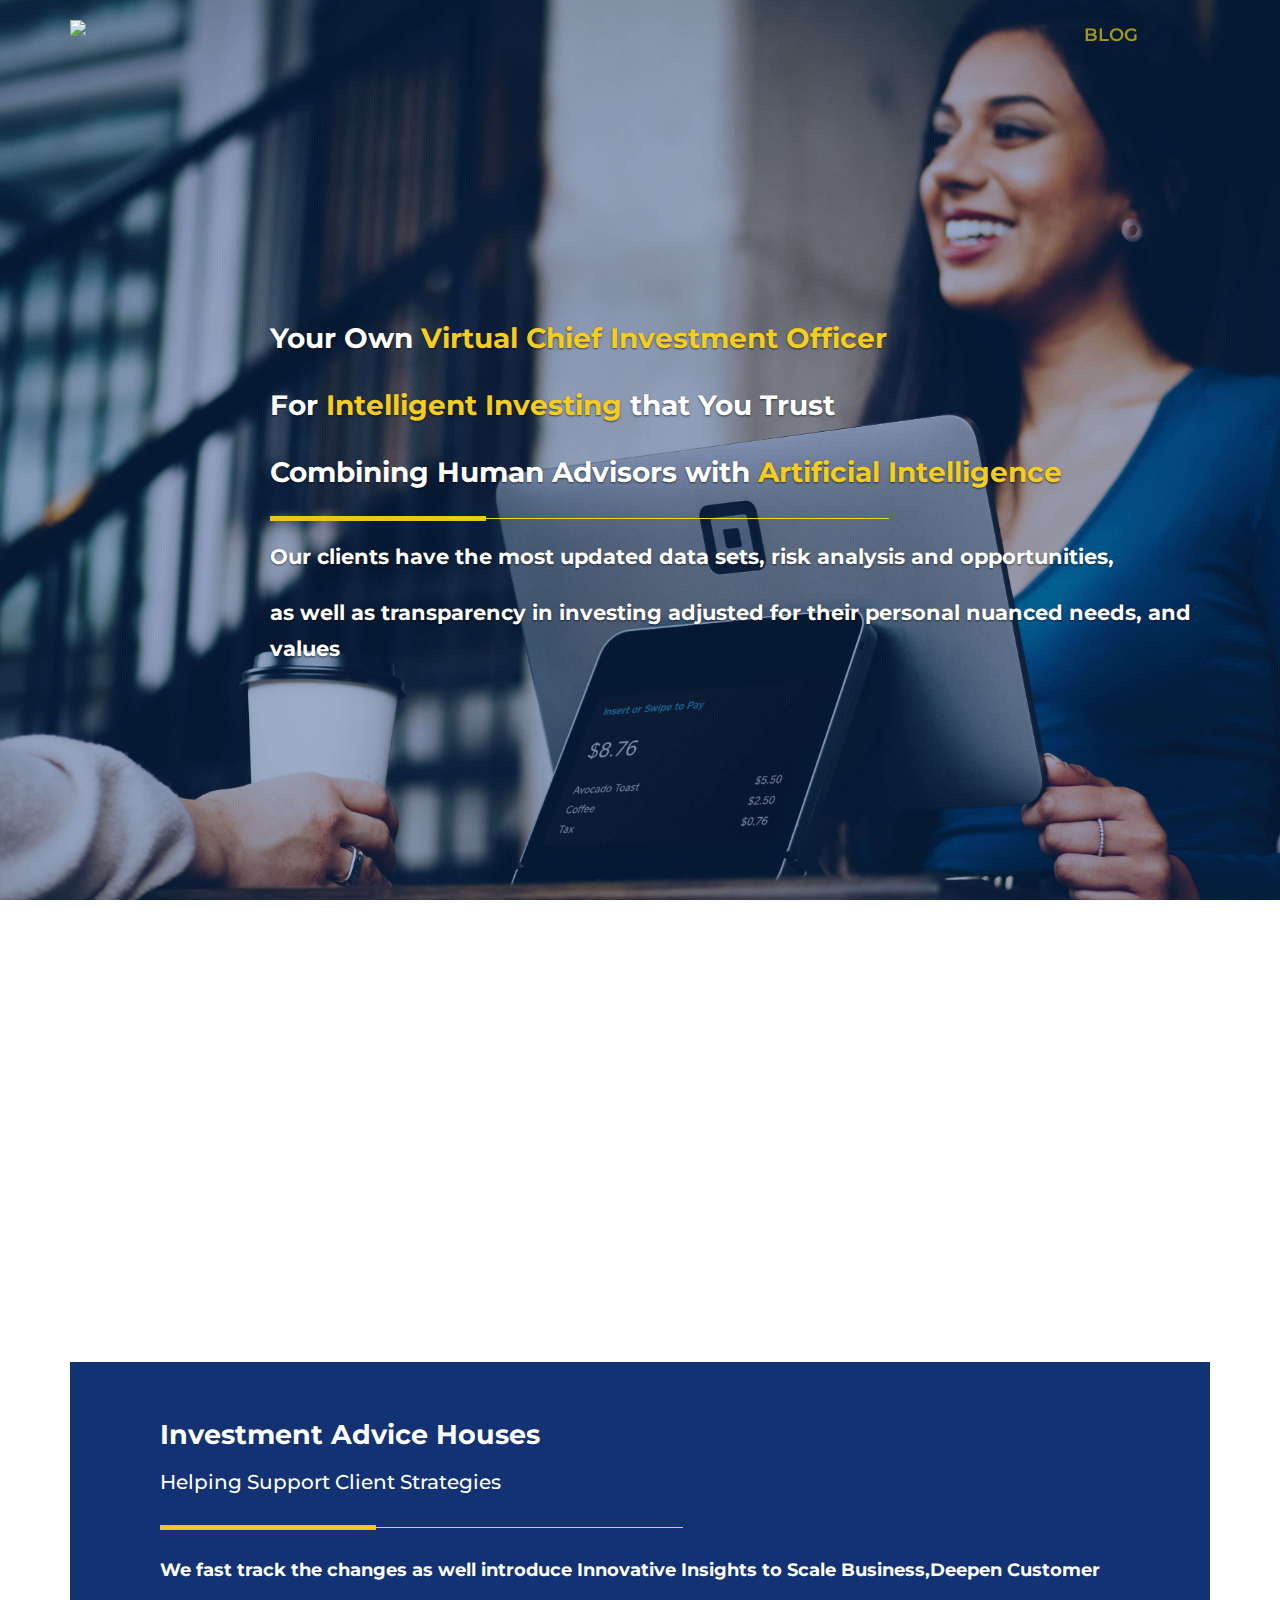
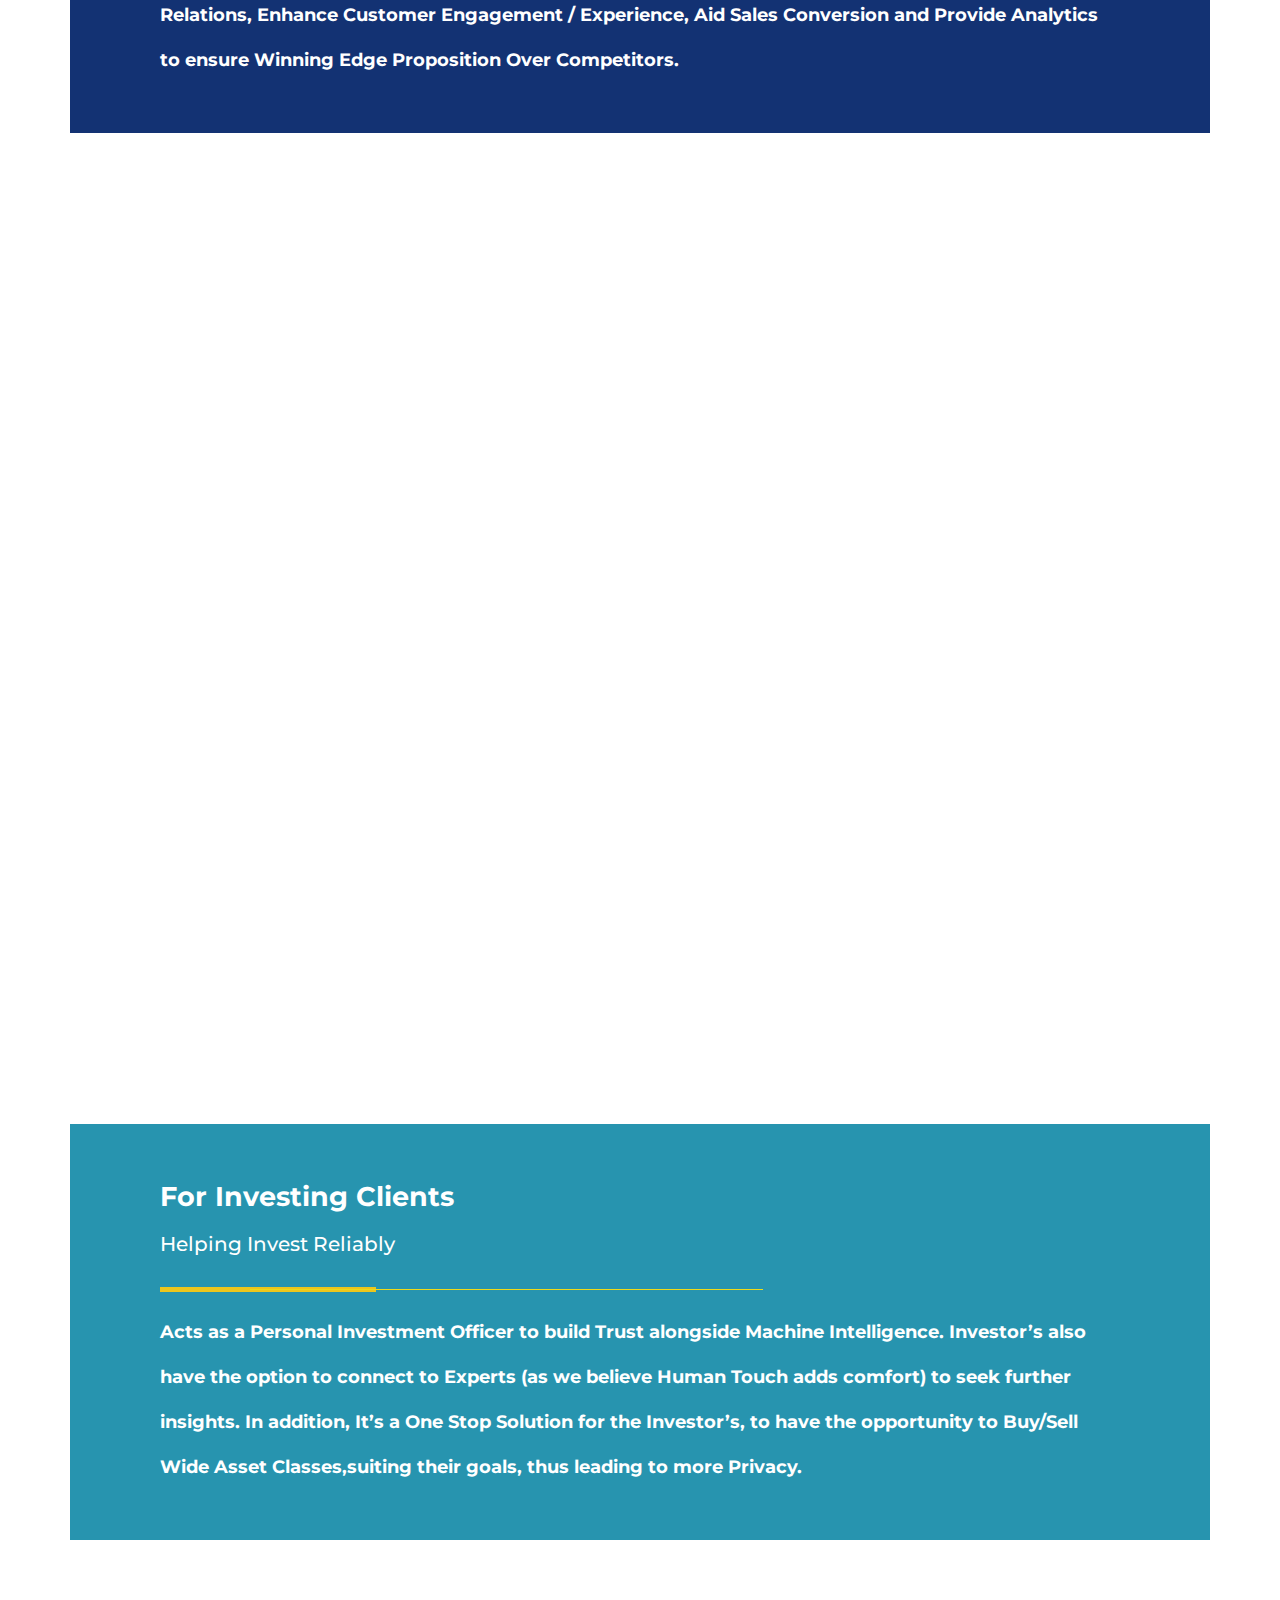
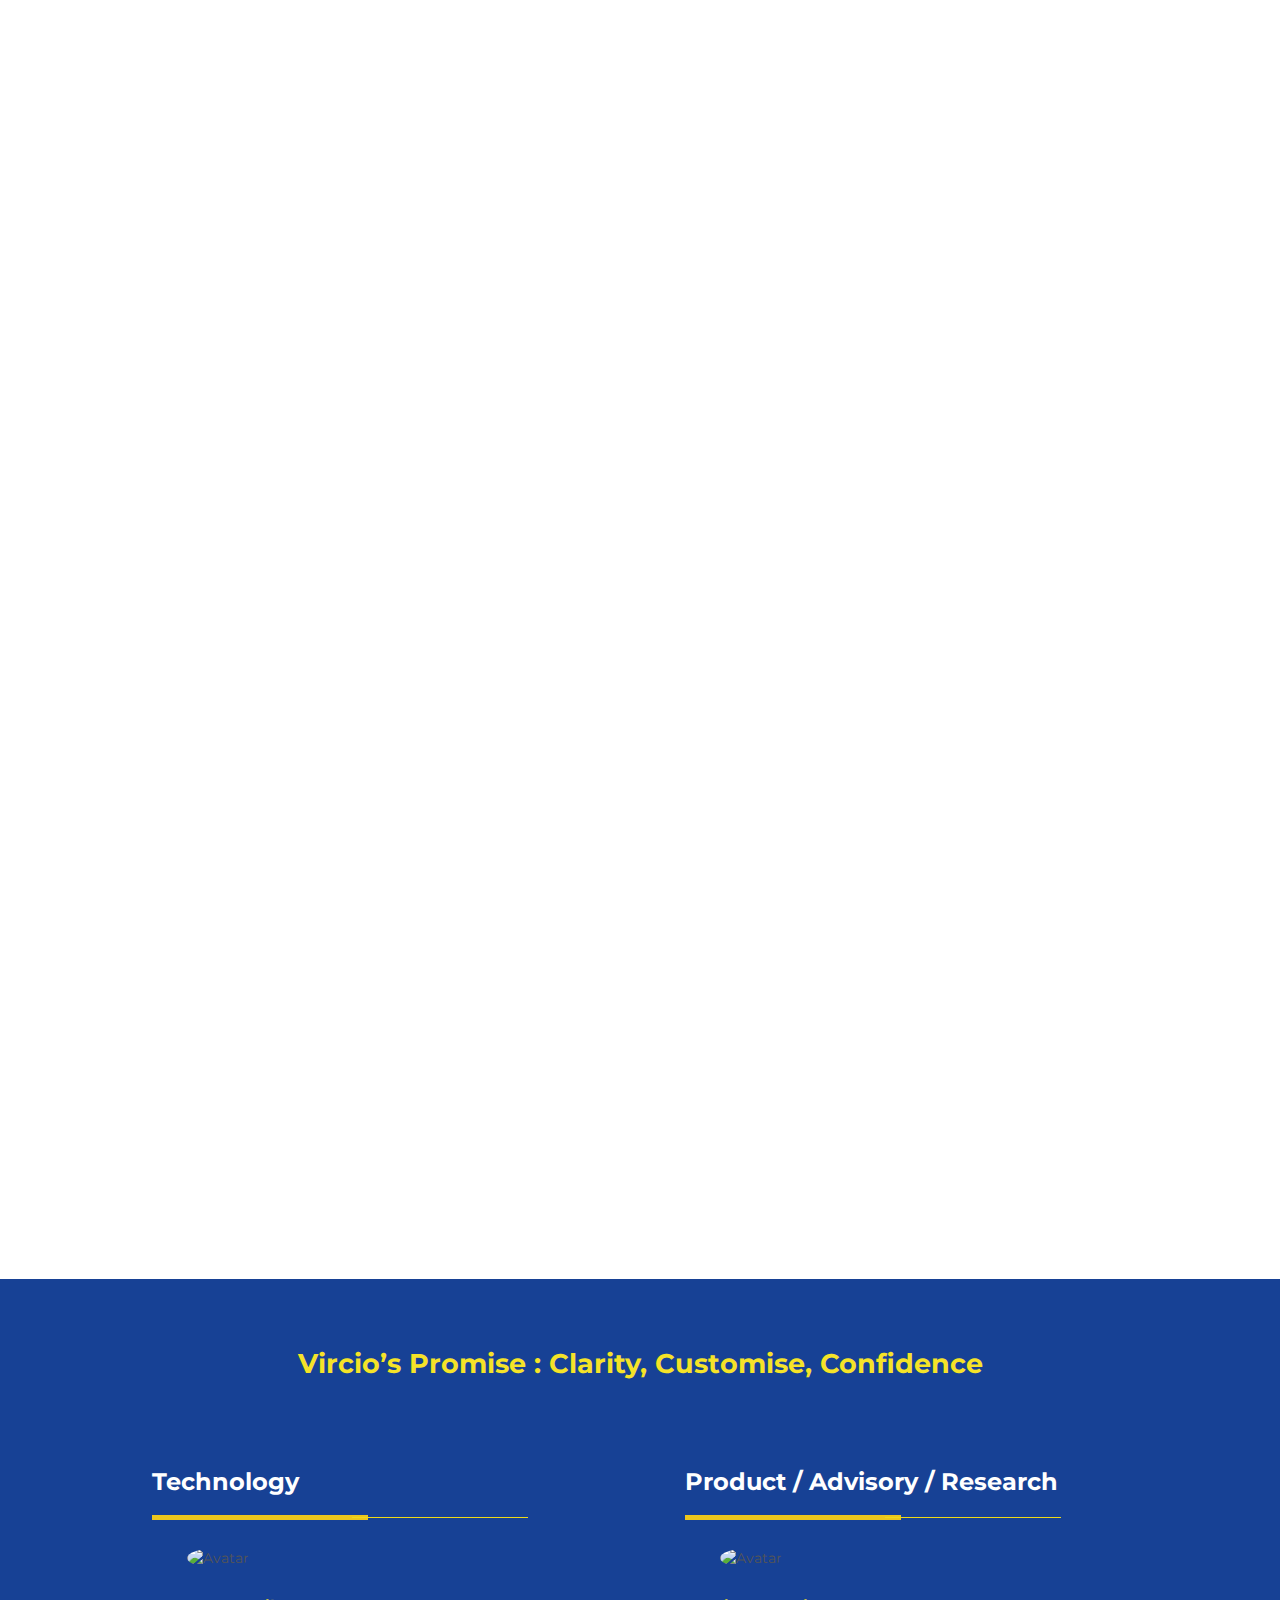
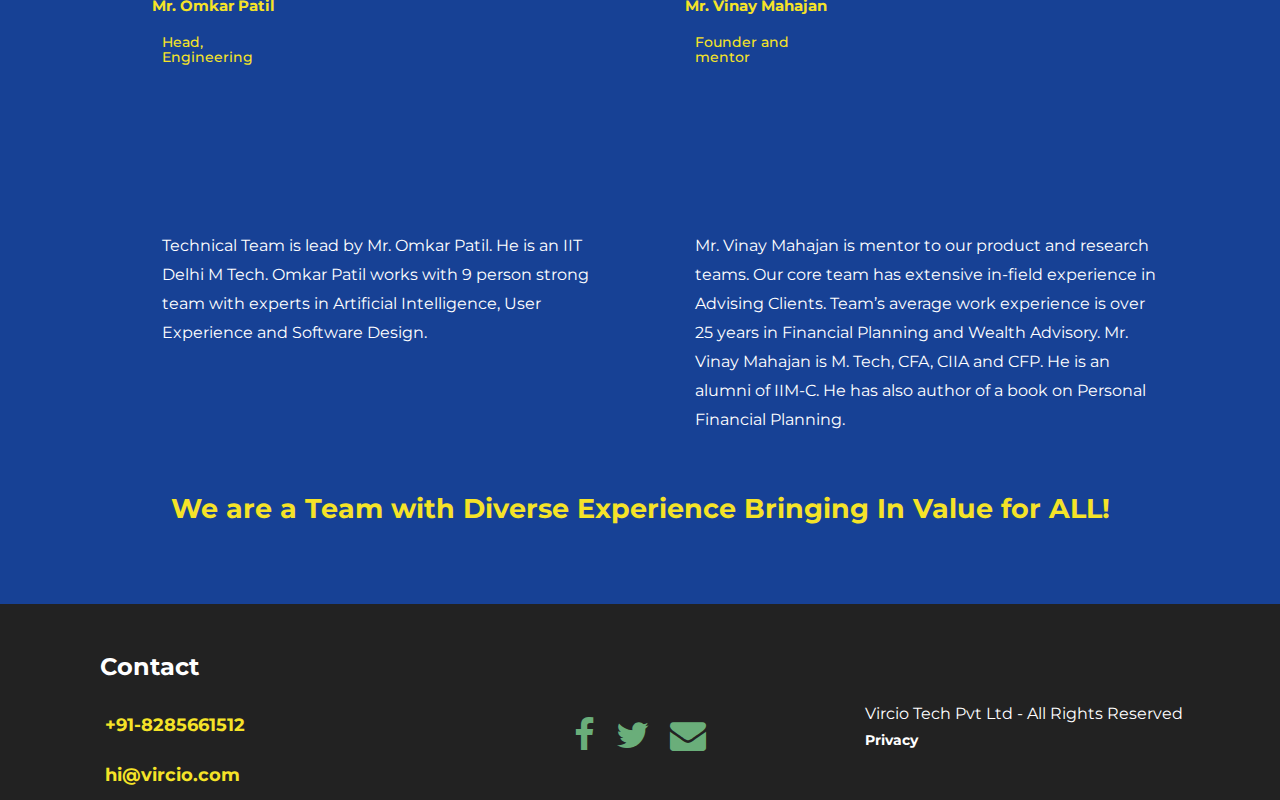
==== commit 34170bb7: "Update index.html" ====
--- a/index.html
+++ b/index.html
@@ -575,9 +575,9 @@
 
               </div>
               <div class="col-sm-4">
-                <p
+                <!--<p
                   style="color: #ffffff;margin-left: 20px;text-align: left;font-size: 16px;line-height: 1.75;margin-top:0px">
-                  <b>A 106, Vasudha Etasha, Kothrud, Mumbai Bangalore Highway, Pune 411038</b></p>
+                  <b>A 106, Vasudha Etasha, Kothrud, Mumbai Bangalore Highway, Pune 411038</b></p>-->
                 <div class="social" style="margin-top: 2vh">
                   <!--<a href="#" class="external facebook" data-animate-hover="shake" data-animate="fadeInUp"><i class="fa fa-facebook"></i></a>
                                 <a href="#" class="external instagram" data-animate-hover="shake" data-animate="fadeInUp"><i class="fa fa-instagram"></i></a>
@@ -591,7 +591,7 @@
               <div class="col-sm-4">
                 <p
                   style=" font-size: 16px;line-height: 1.75;letter-spacing: normal;text-align: left;color: #ffffff;margin-left:20px">
-                   Wynum Automation Services Pvt Ltd - All Rights Reserved</p>
+                   Vircio Tech Pvt Ltd - All Rights Reserved</p>
                 <p style="font-size: 14px;line-height: 1.75;letter-spacing: normal;text-align: left;color: #ffffff;margin-left:20px"><a href="https://vircio.in/privacy_policy" style="color:#ffffff"><b>Privacy</b></a></p>
               </div>
             </div>
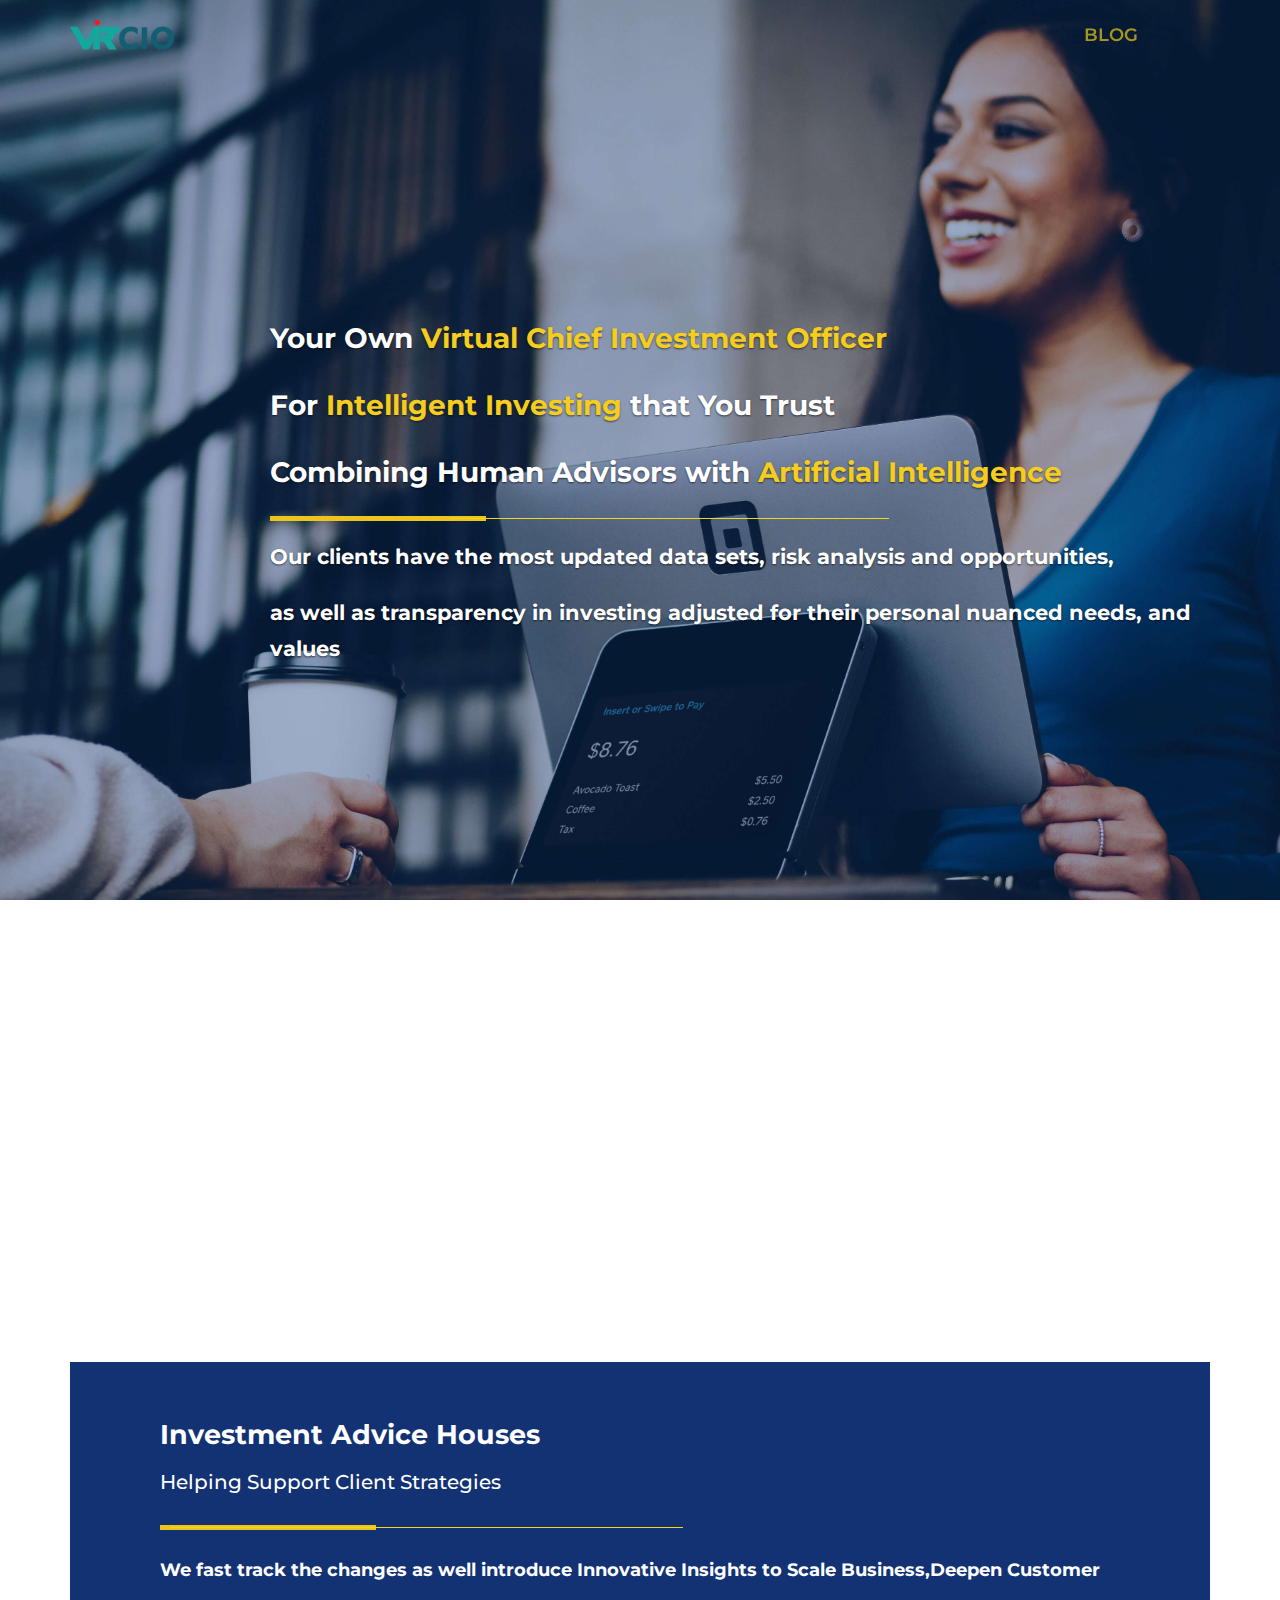
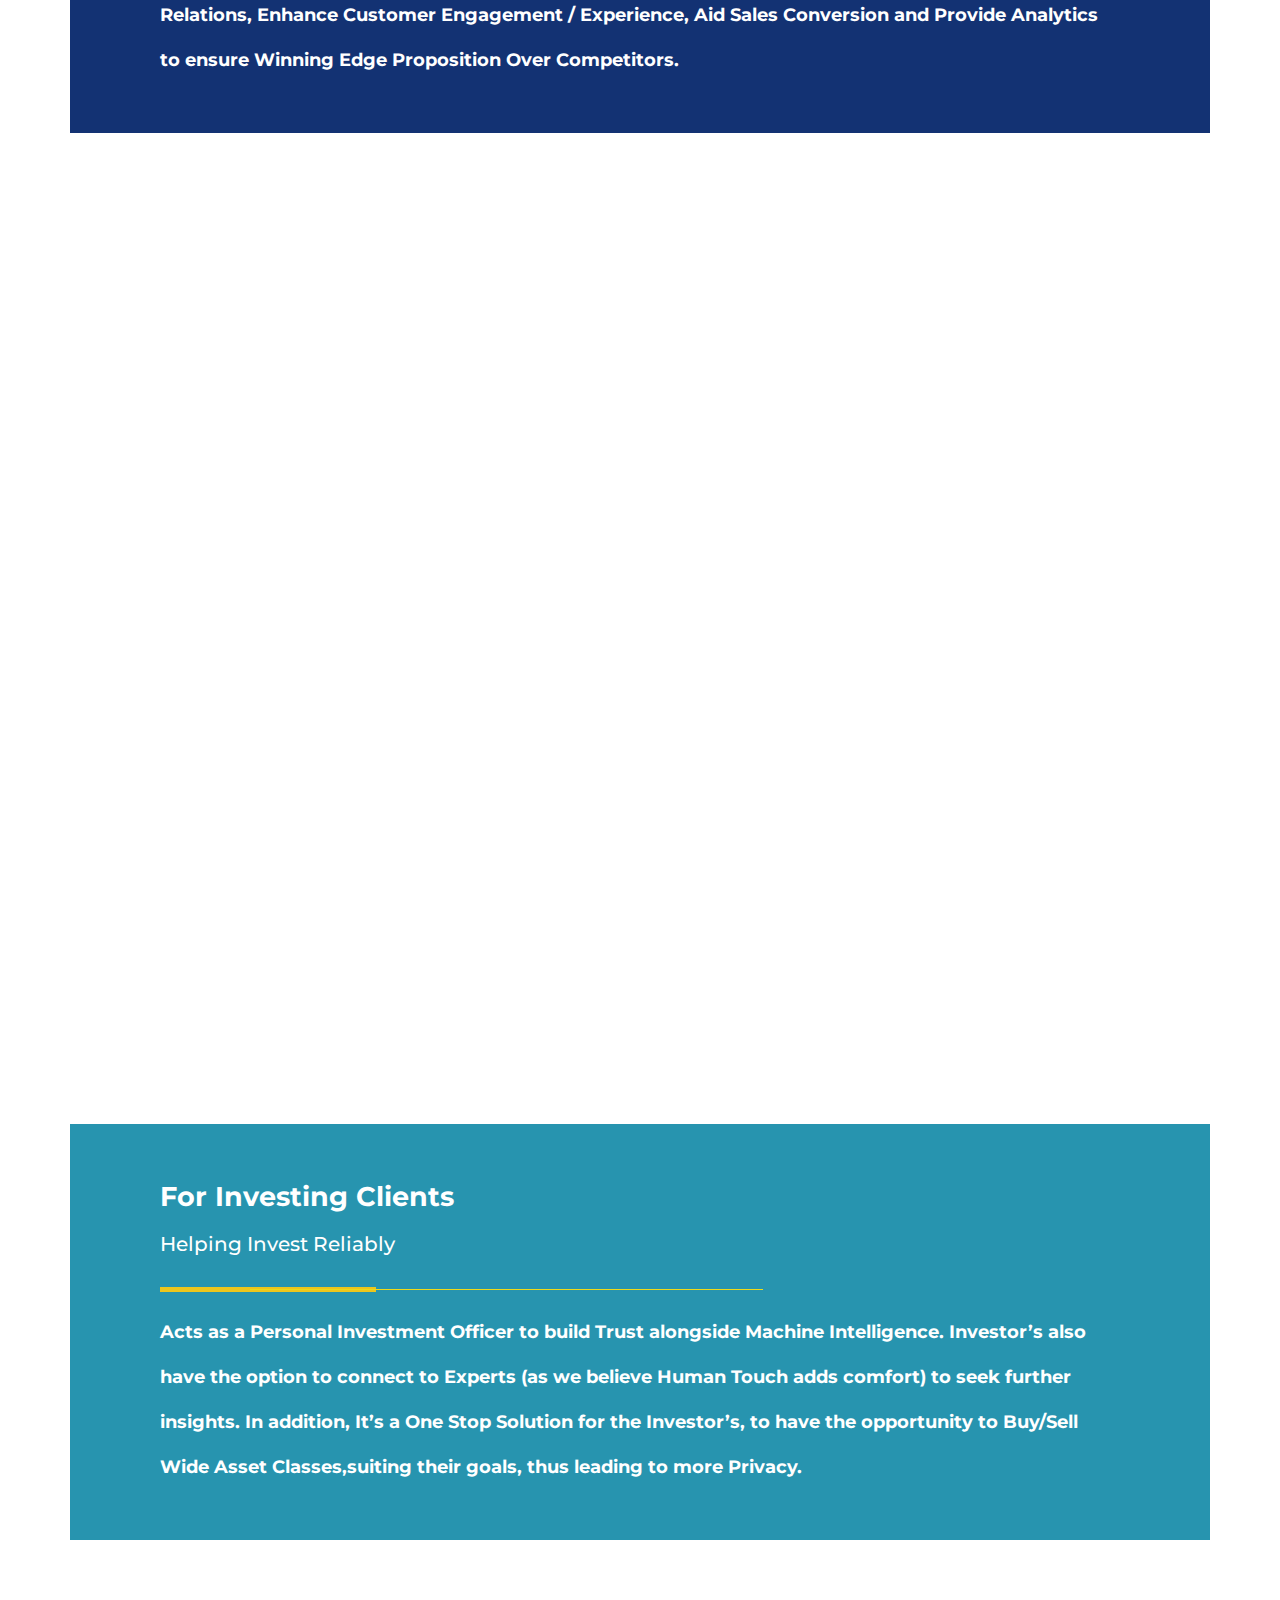
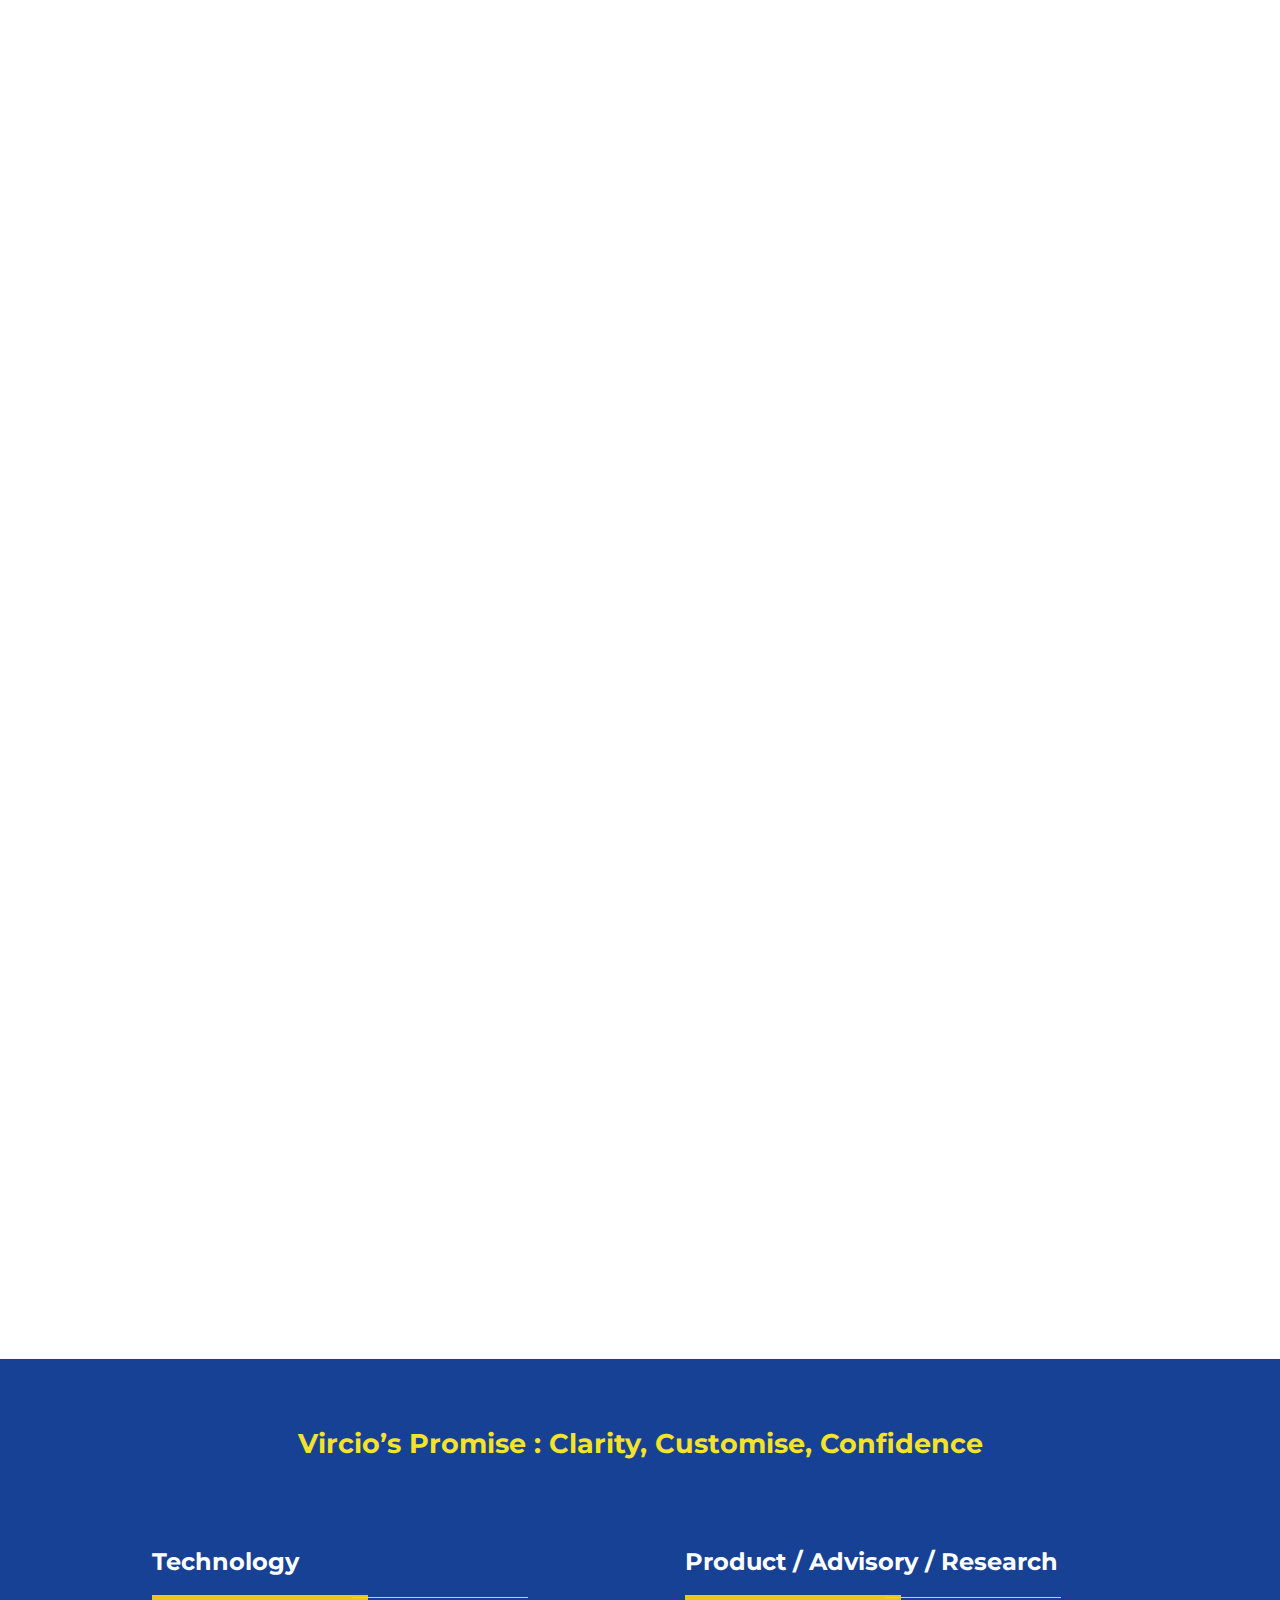
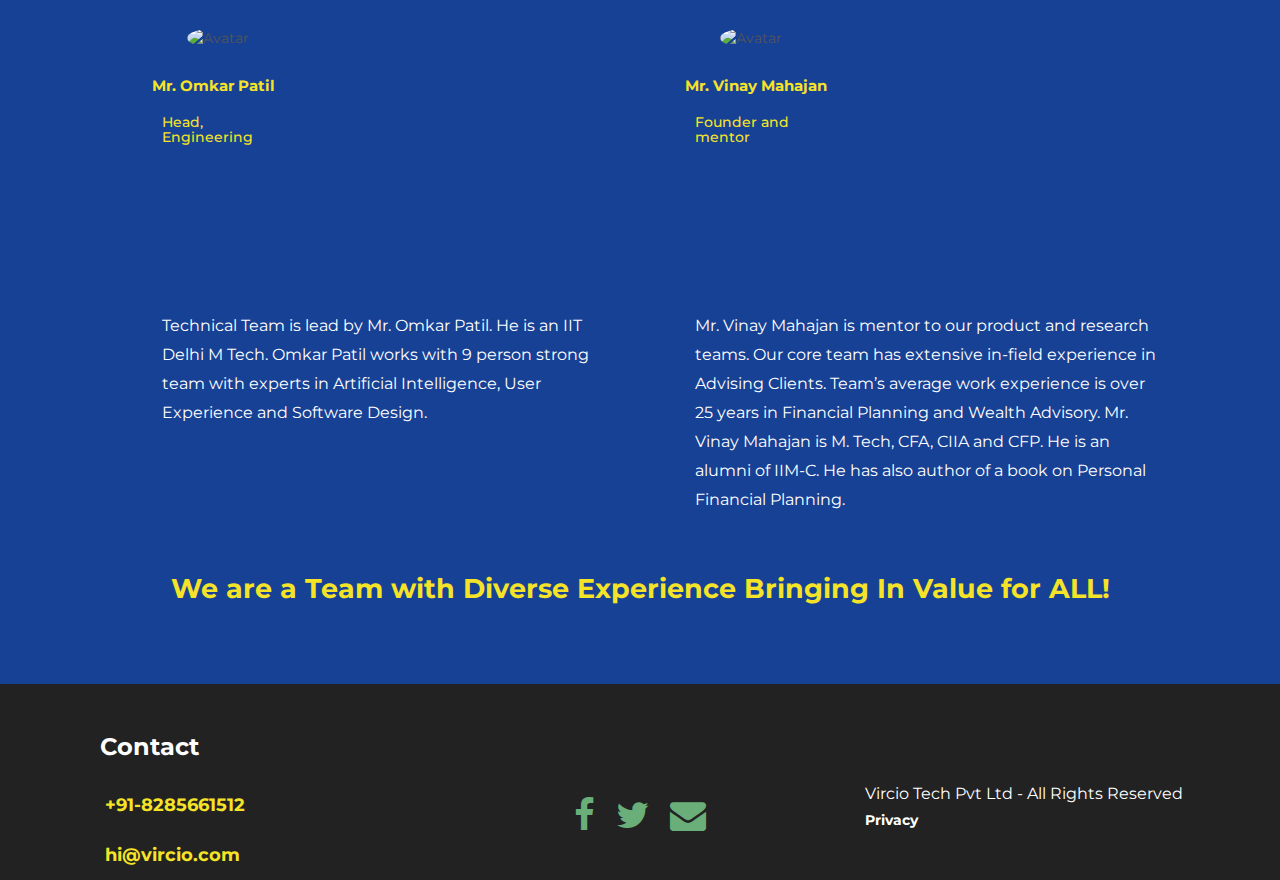
==== commit 1c2cfd6f: "Merge pull request #8 from Ashwinienthu/master" ====
--- a/index.html
+++ b/index.html
@@ -61,6 +61,15 @@
   <meta name="twitter:url" content="http://vircio.in/"/>
   <meta name="twitter:card" content="summary">
   <!--<meta name="twitter:creator" content="@bootstrapious">-->
+  <!-- Global site tag (gtag.js) - Google Analytics -->
+<script async src="https://www.googletagmanager.com/gtag/js?id=UA-166014917-1"></script>
+<script>
+  window.dataLayer = window.dataLayer || [];
+  function gtag(){dataLayer.push(arguments);}
+  gtag('js', new Date());
+
+  gtag('config', 'UA-166014917-1');
+</script>
 
 </head>
 
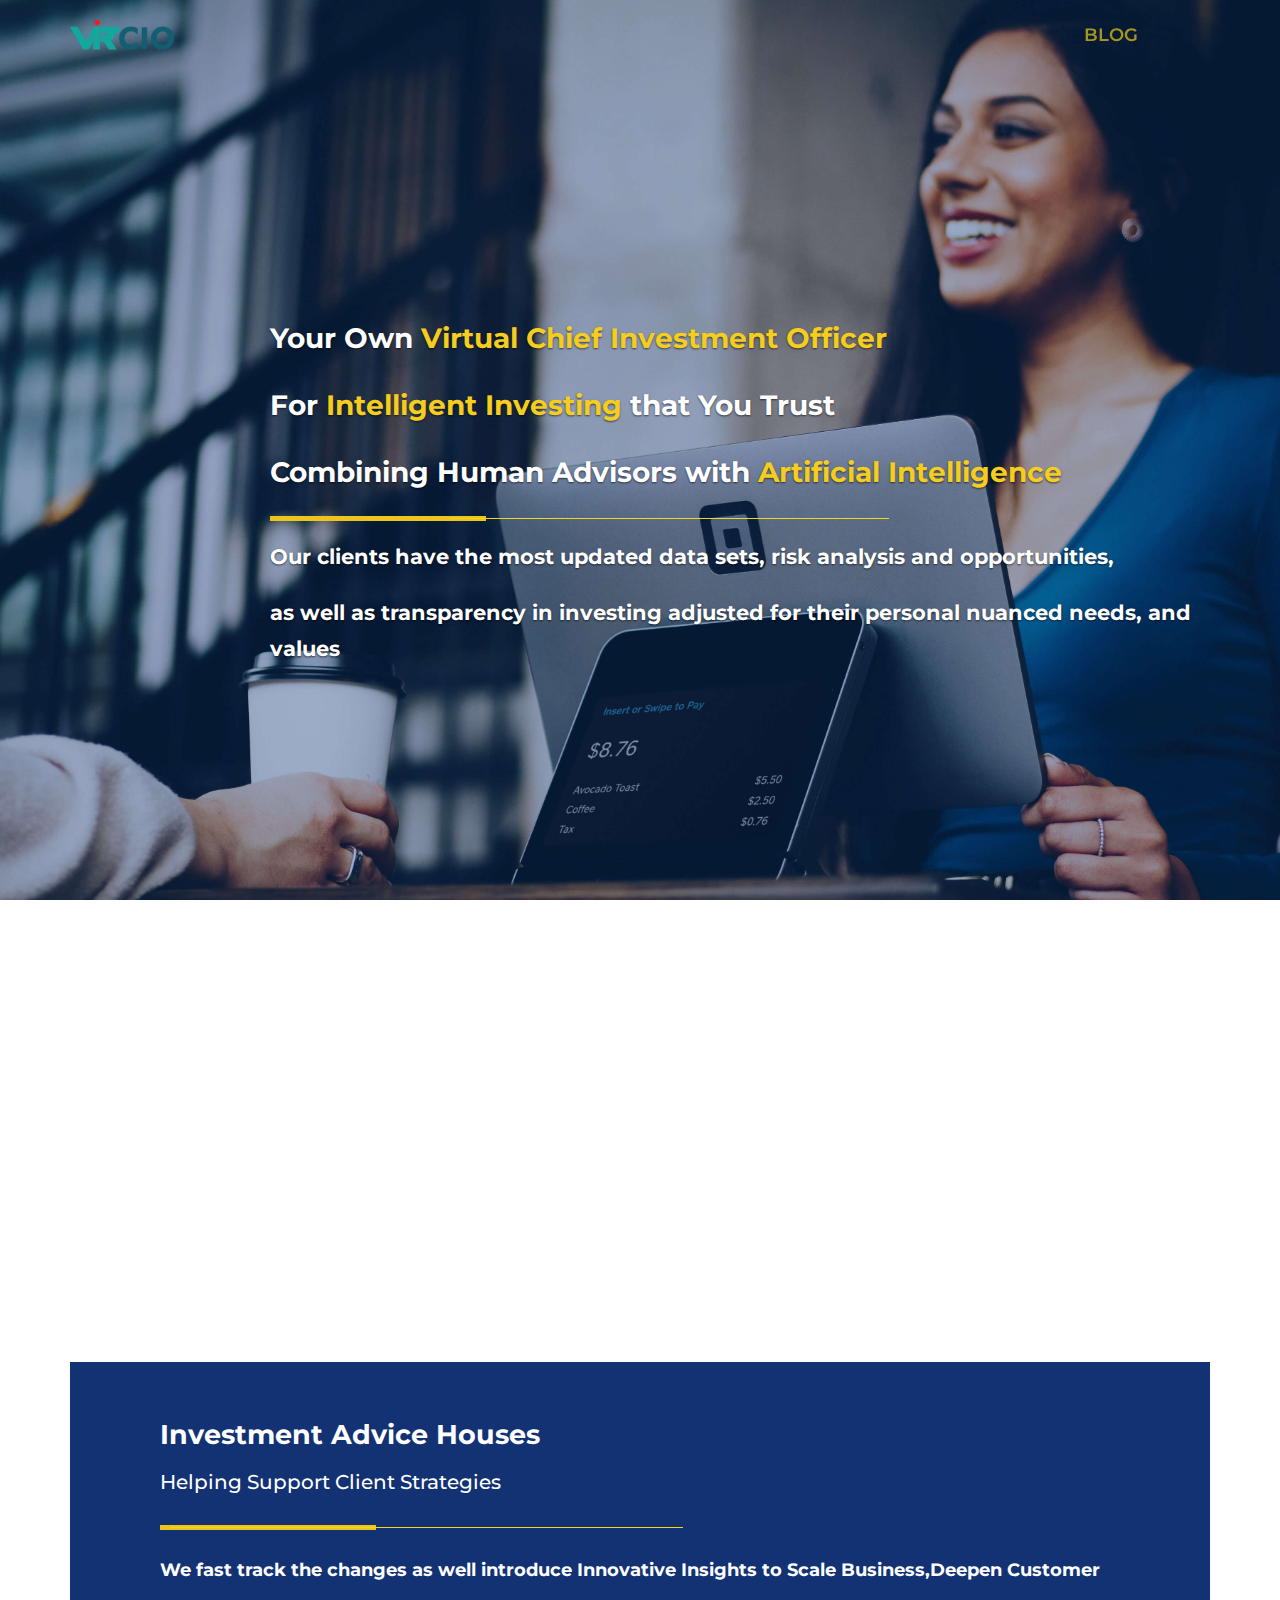
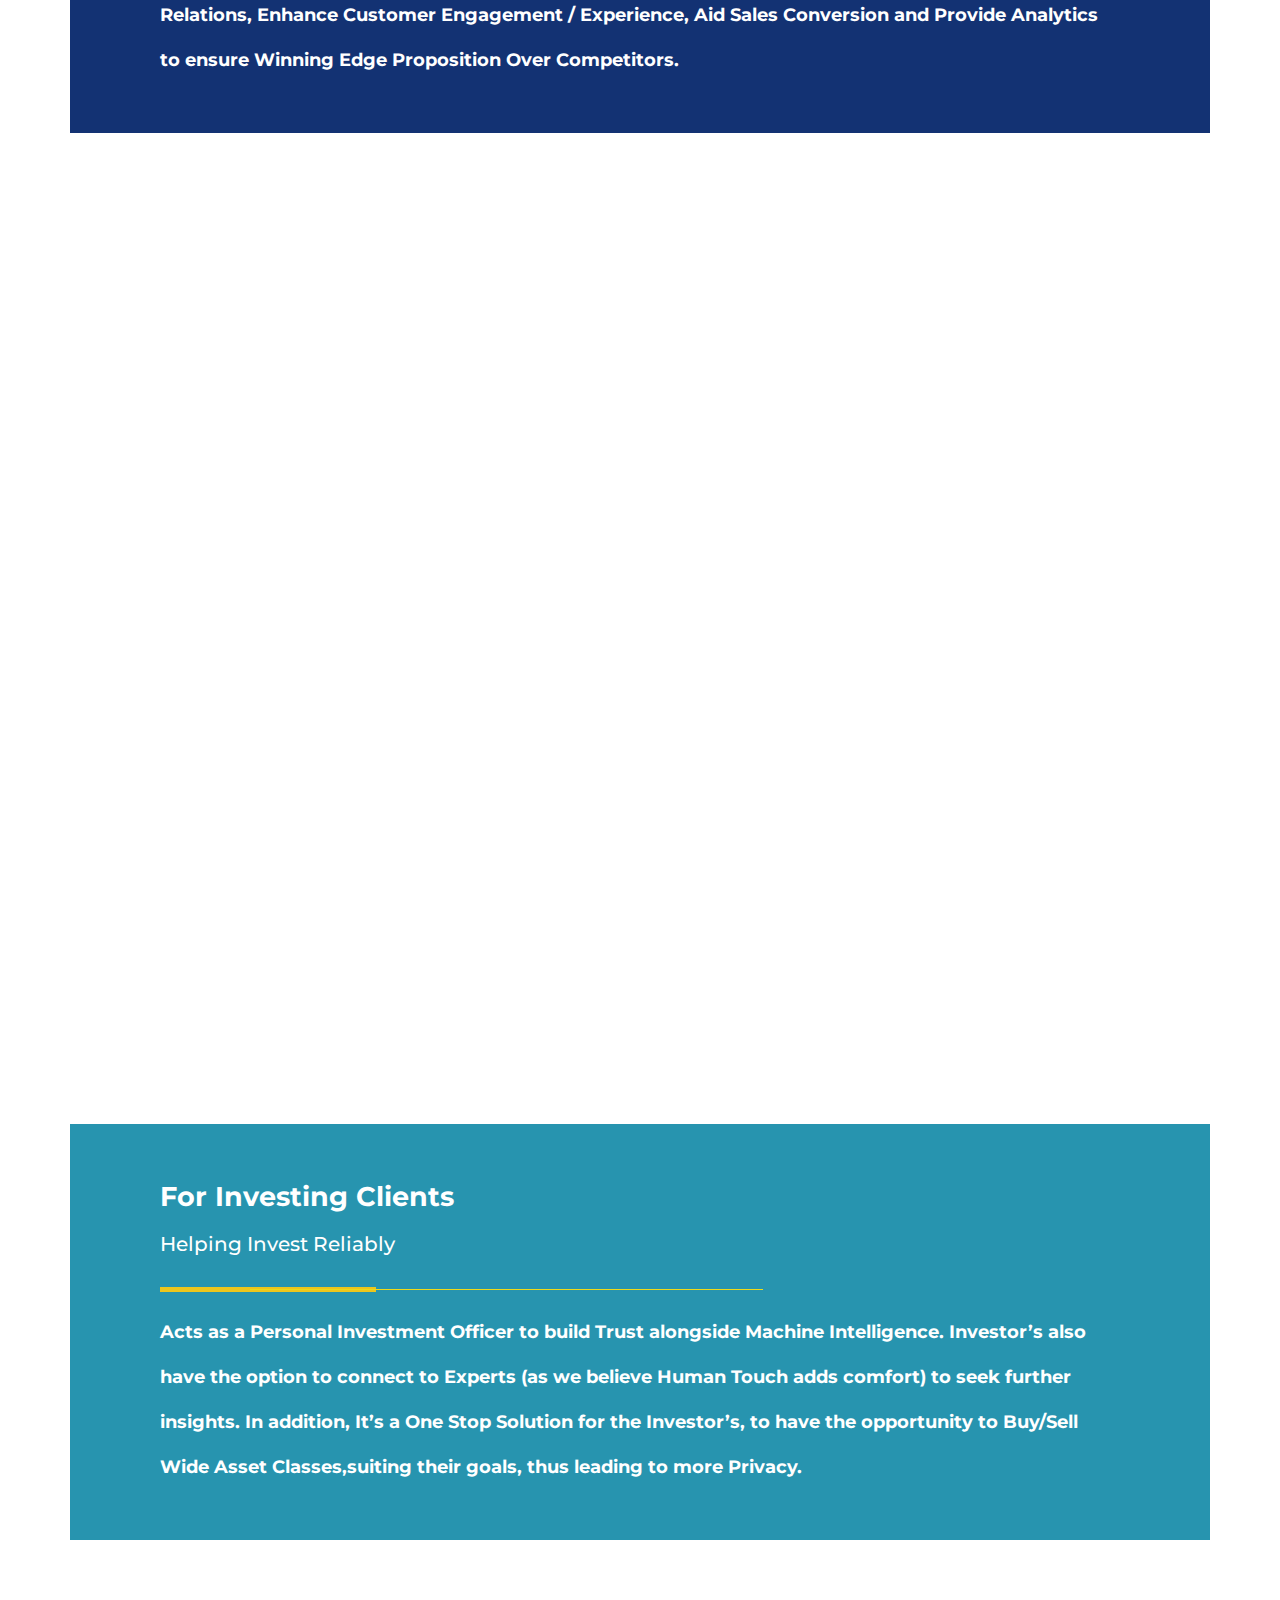
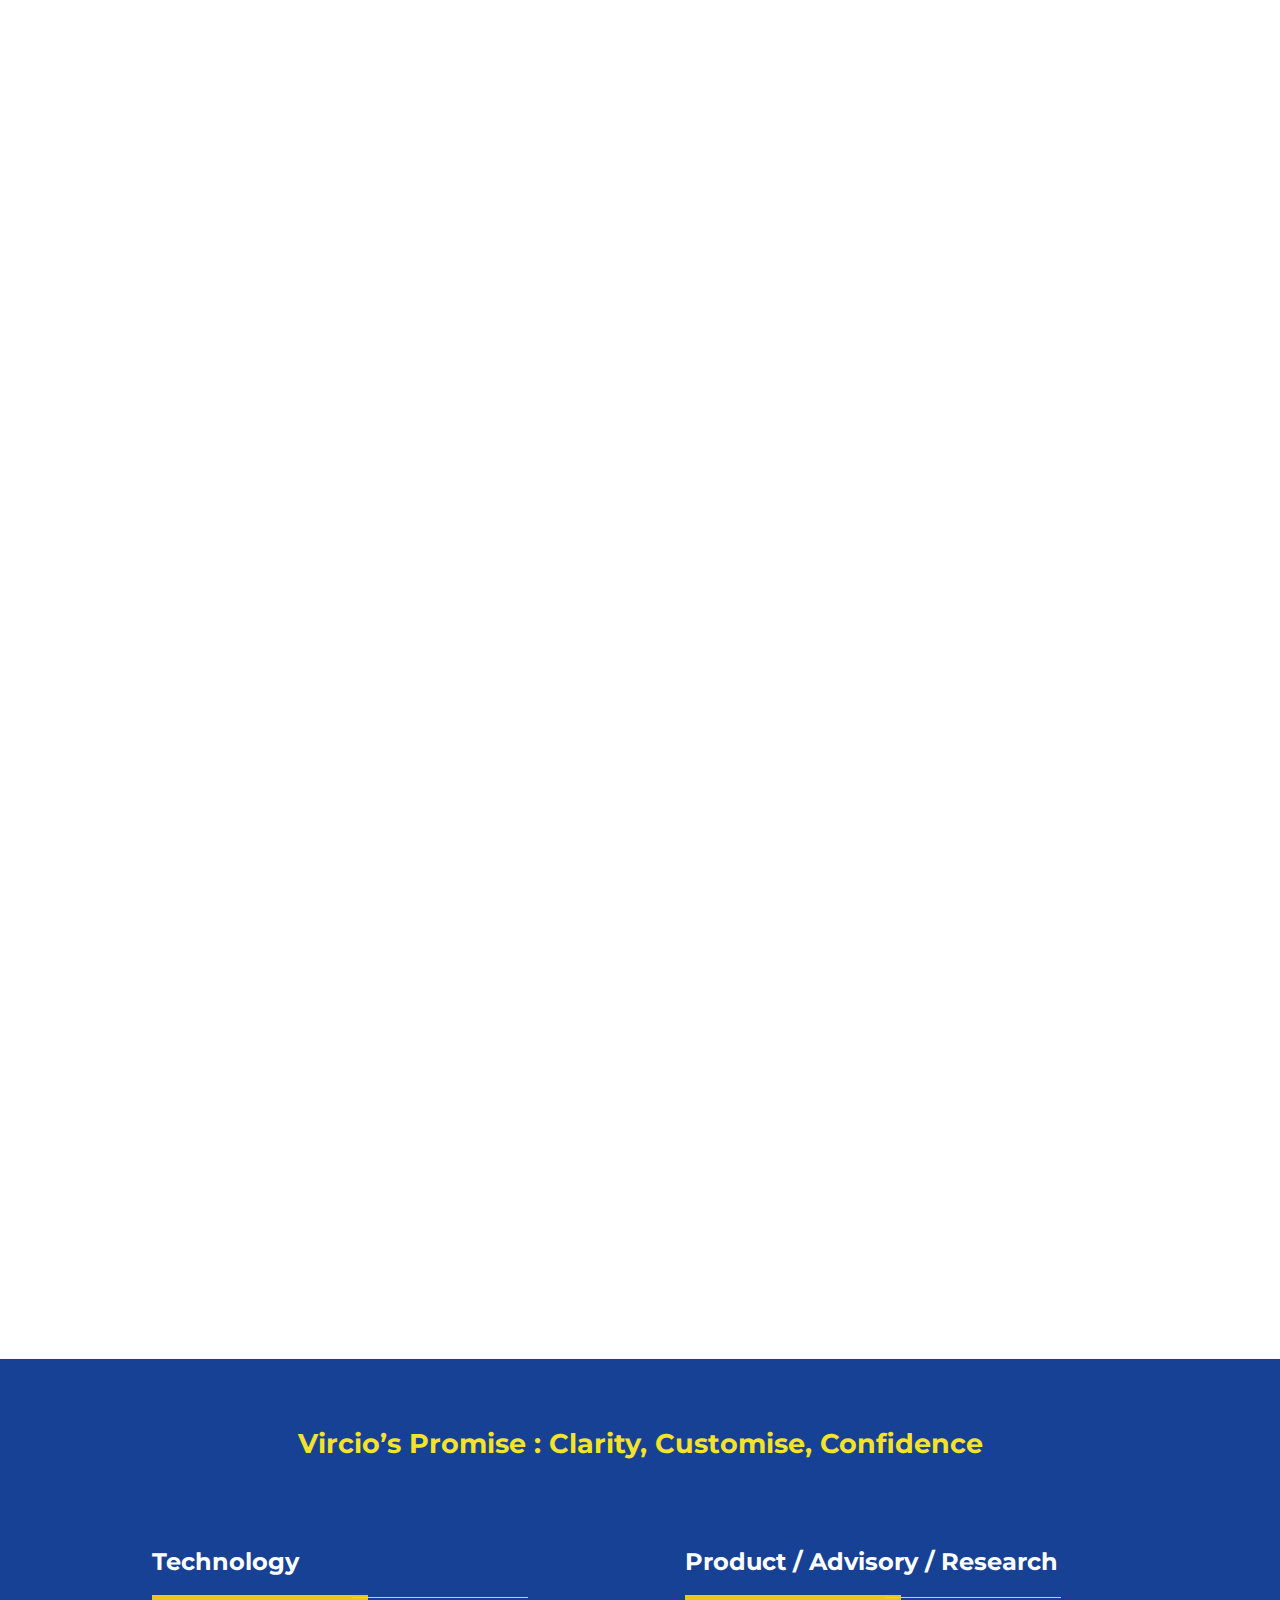
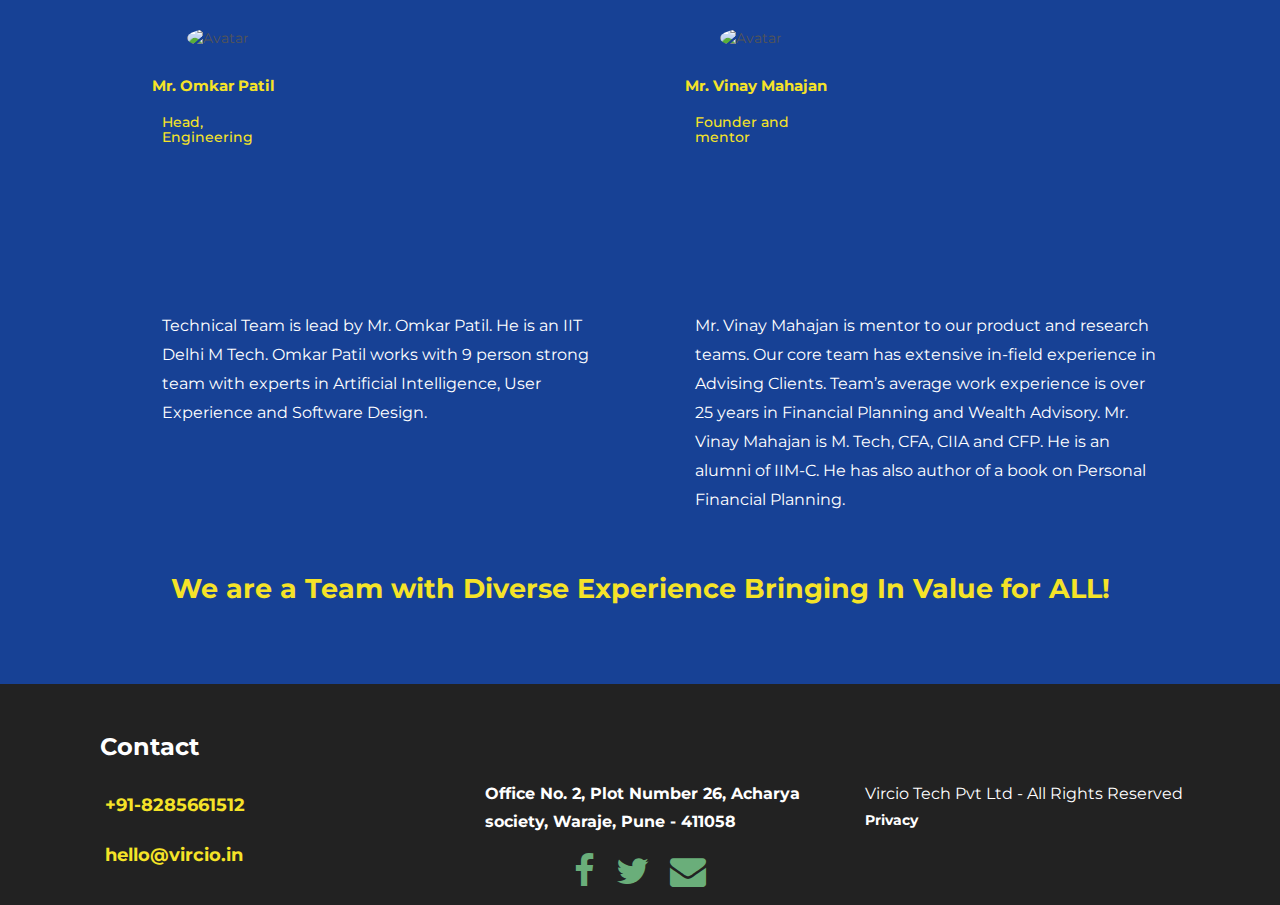
==== commit 4a426be0: "Merge pull request #10 from Ashwinienthu/master" ====
--- a/index.html
+++ b/index.html
@@ -12,12 +12,12 @@
   <meta name="googlebot" content="index,follow,snippet,archive">
   <!--<meta name="viewport" content="width=device-width, initial-scale=1">-->
   <meta name="viewport" content="width=device-width,initial-scale=1,maximum-scale=1,user-scalable=no">
-  <meta name="description" content="Your Own Virtual Chief Investment Officer For Intelligent Investing that You Trust Combining Human Advisors with Artificial Intelligence">
-  <meta name="keywords" content="Asset Management, Investment Banking, Corporate Finance, Wealth Management">
+  <meta name="description" content="Investment advisors can now retain more clients & scale up their business with our powerful AI & data analytics and simple to use goal-based investment advisory platform">
+  <meta name="keywords" content="investment advisory service, investment management platform, ai based investment advisor, asset management firm, wealth management service pune">
   <meta http-equiv="X-UA-Compatible" content="IE=edge,chrome=1">
   <meta name="HandheldFriendly" content="true">
 
-  <title>Vircio</title>
+  <title>Investment Advisory Platform | Investment Automation</title>
 
   <!--<link href='https://fonts.googleapis.com/css?family=Roboto:400,100,300,700,900' rel='stylesheet' type='text/css'>-->
   <link href="https://fonts.googleapis.com/css?family=Montserrat:100,200,300" rel="stylesheet">
@@ -52,12 +52,12 @@
     <![endif]-->
 
   <meta property="og:title" content="Vircio">
-  <meta property="og:description" content="Your Own Virtual Chief Investment Officer For Intelligent Investing that You Trust Combining Human Advisors with Artificial Intelligence">
+  <meta property="og:description" content="Investment advisors can now retain more clients & scale up their business with our powerful AI & data analytics and simple to use goal-based investment advisory platform">
   <meta property="og:type" content="website">
   <meta property="og:url" content="http://vircio.in/">
   <meta property="og:image" content="http://vircio.in/img/Images/vircio_logo1.png">
   <meta name="twitter:title" content="Vircio">
-  <meta name="twitter:description" content="Your Own Virtual Chief Investment Officer For Intelligent Investing that You Trust Combining Human Advisors with Artificial Intelligence">
+  <meta name="twitter:description" content="Investment advisors can now retain more clients & scale up their business with our powerful AI & data analytics and simple to use goal-based investment advisory platform">
   <meta name="twitter:url" content="http://vircio.in/"/>
   <meta name="twitter:card" content="summary">
   <!--<meta name="twitter:creator" content="@bootstrapious">-->
@@ -110,7 +110,7 @@
       <div class="navbar-header">
         <div class="row">
           <div class="col-sm-6">
-            <img class="navbar-brand scrollTo" src="img/Images/vircio_logo1.png"
+            <img class="navbar-brand scrollTo" src="img/Images/vircio_logo1.png" alt = "best investment advisory platform"
               style="height:100px;margin-top:-10px;margin-bottom: -20px;background-color: transparent">
           </div>
           <!--<div class="col-md-4">
@@ -307,36 +307,36 @@
             <div class="col-md-12">
               <div class="row">
                 <div class="col-md-4 text-center">
-                  <img src="img/icons/shape-12.png">
+                  <img src="img/icons/shape-12.png" alt="improved investor relationship">
                   <h3 style="font-size:20px;color:#133275"><b>Improved Relationship</b></h3>
                   <p style="size:14px;color:#334d81"><b>Strategies to Support / Enhance Customer Relationships</b></p>
                 </div>
                 <div class="col-md-4 text-center">
-                  <img src="img/icons/shape-7.png">
+                  <img src="img/icons/shape-7.png" alt="client onboarding">
                   <h3 style="font-size:20px;color:#133275"><b>Client Onboarding </b></h3>
                   <p style="size:14px;color:#334d81"><b>Quick Onboarding of Existing as well as New Customers</b></p>
                 </div>
                 <div class="col-md-4 text-center">
-                  <img src="img/icons/shape-8.png">
+                  <img src="img/icons/shape-8.png" alt="ai based investment advisor">
                   <h3 style="font-size:20px;color:#133275"><b>AI/Advisor Model</b></h3>
                   <p style="size:14px;color:#334d81"><b>AI driven continuous client portfolio dashboard with risk and opportunity assessment.</b></p>
                 </div>
               </div>
               <div class="row" style="margin-top:10px;">
                 <div class="col-md-4 text-center">
-                  <img src="img/icons/shape-10.png">
+                  <img src="img/icons/shape-10.png" alt="realtime investment tracking">
                   <h3 style="font-size:20px;color:#133275"><b>Dashboard</b></h3>
                   <p style="size:14px;color:#334d81"><b>Dashboard and browser driven realtime performance tracking with
                       human and bot support</b></p>
                 </div>
                 <div class="col-md-4 text-center">
-                  <img src="img/icons/shape-22.png">
+                  <img src="img/icons/shape-22.png" alt="sales conversions">
                   <h3 style="font-size:20px;color:#133275"><b>Aids Sales Conversion</b></h3>
                   <p style="size:14px;color:#334d81"><b>Relationship Managers - with Tools to create visibility of
                       recommendation rationales alongside personalised touch</b></p>
                 </div>
                 <div class="col-md-4 text-center">
-                  <img src="img/icons/shape-14.png">
+                  <img src="img/icons/shape-14.png" alt="scale business">
                   <h3 style="font-size:20px;color:#133275"><b>Scale Business</b> </h3>
                   <p style="size:14px;color:#334d81"><b>Wide Range of Asset Class (product) Offerings Access without individual contracts from
                       multiple manufacturers</b></p>
@@ -390,17 +390,17 @@
           <div class="col-md-12">
             <div class="row" style="text-align: left;">
               <div class="col-md-4 text-center">
-                <img src="img/icons/shape-15.png">
+                <img src="img/icons/shape-15.png" alt="goal based invesment advisory platform">
                 <h3 style="font-size:20px;color:#133275"><b>Define</b></h3>
                 <p style="size:14px;color:#334d81"><b>Your Profile, Goals and Risk philosophy</b></p>
               </div>
               <div class="col-md-4 text-center">
-                <img src="img/icons/shape-16.png">
+                <img src="img/icons/shape-16.png" alt="investment tools">
                 <h3 style="font-size:20px;color:#133275"><b>Investment Tools</b></h3>
                 <p style="size:14px;color:#334d81"><b>Scenario and outcome simulations</b></p>
               </div>
               <div class="col-md-4 text-center">
-                <img src="img/icons/shape-9.png">
+                <img src="img/icons/shape-9.png" alt="realtime investment tracking">
                 <h3 style="font-size:20px;color:#133275"><b>Tracking </b></h3>
                 <p style="size:14px;color:#334d81"><b>Continuous tracking of Performance, Changes in Risk or
                     Outcomes</b></p>
@@ -408,17 +408,17 @@
             </div>
             <div class="row" style="margin-top: 10px;">
               <div class="col-md-4 text-center">
-                <img src="img/icons/shape-20.png">
+                <img src="img/icons/shape-20.png" alt="simple advisory platform">
                 <h3 style="font-size:20px;color:#133275"><b>Jargon Free Understanding</b></h3>
                 <p style="size:14px;color:#334d81"><b>Investment terms simplified for ease of understanding.</b></p>
               </div>
               <div class="col-md-4 text-center">
-                <img src="img/icons/shape-23.png">
+                <img src="img/icons/shape-23.png" alt="get Macro Trend/ Market Review">
                 <h3 style="font-size:20px;color:#133275"><b>Stay Tuned</b></h3>
                 <p style="size:14px;color:#334d81"><b>Macro Trend/ Market Review etc</b></p>
               </div>
               <div class="col-md-4 text-center">
-                <img src="img/icons/shape-21.png">
+                <img src="img/icons/shape-21.png" alt="best financial advisor in pune">
                 <h3 style="font-size:20px;color:#133275"><b>Anywhere Anytime </b></h3>
                 <p style="size:14px;color:#334d81"><b>Access 24X7 : Through Digital & Human mode</b></p>
               </div>
@@ -580,20 +580,20 @@
                 <p style="color: #f5e328;margin-left: 20px;text-align: left;font-size: 18px;margin-top:0px">
                   <b>+91-8285661512</b></p>
                 <p style="color: #f5e328;margin-left: 20px;text-align: left;font-size: 18px;margin-top:0px">
-                  <b>hi@vircio.com</b></p>
+                  <b>hello@vircio.in</b></p>
 
               </div>
               <div class="col-sm-4">
-                <!--<p
+                <p
                   style="color: #ffffff;margin-left: 20px;text-align: left;font-size: 16px;line-height: 1.75;margin-top:0px">
-                  <b>A 106, Vasudha Etasha, Kothrud, Mumbai Bangalore Highway, Pune 411038</b></p>-->
+                  <b>Office No. 2, Plot Number 26, Acharya society, Waraje, Pune - 411058</b></p>
                 <div class="social" style="margin-top: 2vh">
                   <!--<a href="#" class="external facebook" data-animate-hover="shake" data-animate="fadeInUp"><i class="fa fa-facebook"></i></a>
                                 <a href="#" class="external instagram" data-animate-hover="shake" data-animate="fadeInUp"><i class="fa fa-instagram"></i></a>
                                 <a href="#" class="external twitter" data-animate-hover="shake" data-animate="fadeInUp"><i class="fa fa-twitter"></i></a></a>-->
                   <a href="https://www.facebook.com/Virtual-CIO-108917360754724" class="fa fa-facebook fa-3x" target="_blank"></a>
                   <a href="https://twitter.com/VirtualCIO1" class="fa fa-twitter fa-3x" target="_blank" style="margin-left: 2vh"></a>
-                  <a href="mailto:hi@vircio.com" class="fa fa-envelope fa-3x" target="_blank" style="margin-left: 2vh"></a>
+                  <a href="mailto:hello@vircio.in" class="fa fa-envelope fa-3x" target="_blank" style="margin-left: 2vh"></a>
                 </div>
               </div>
 
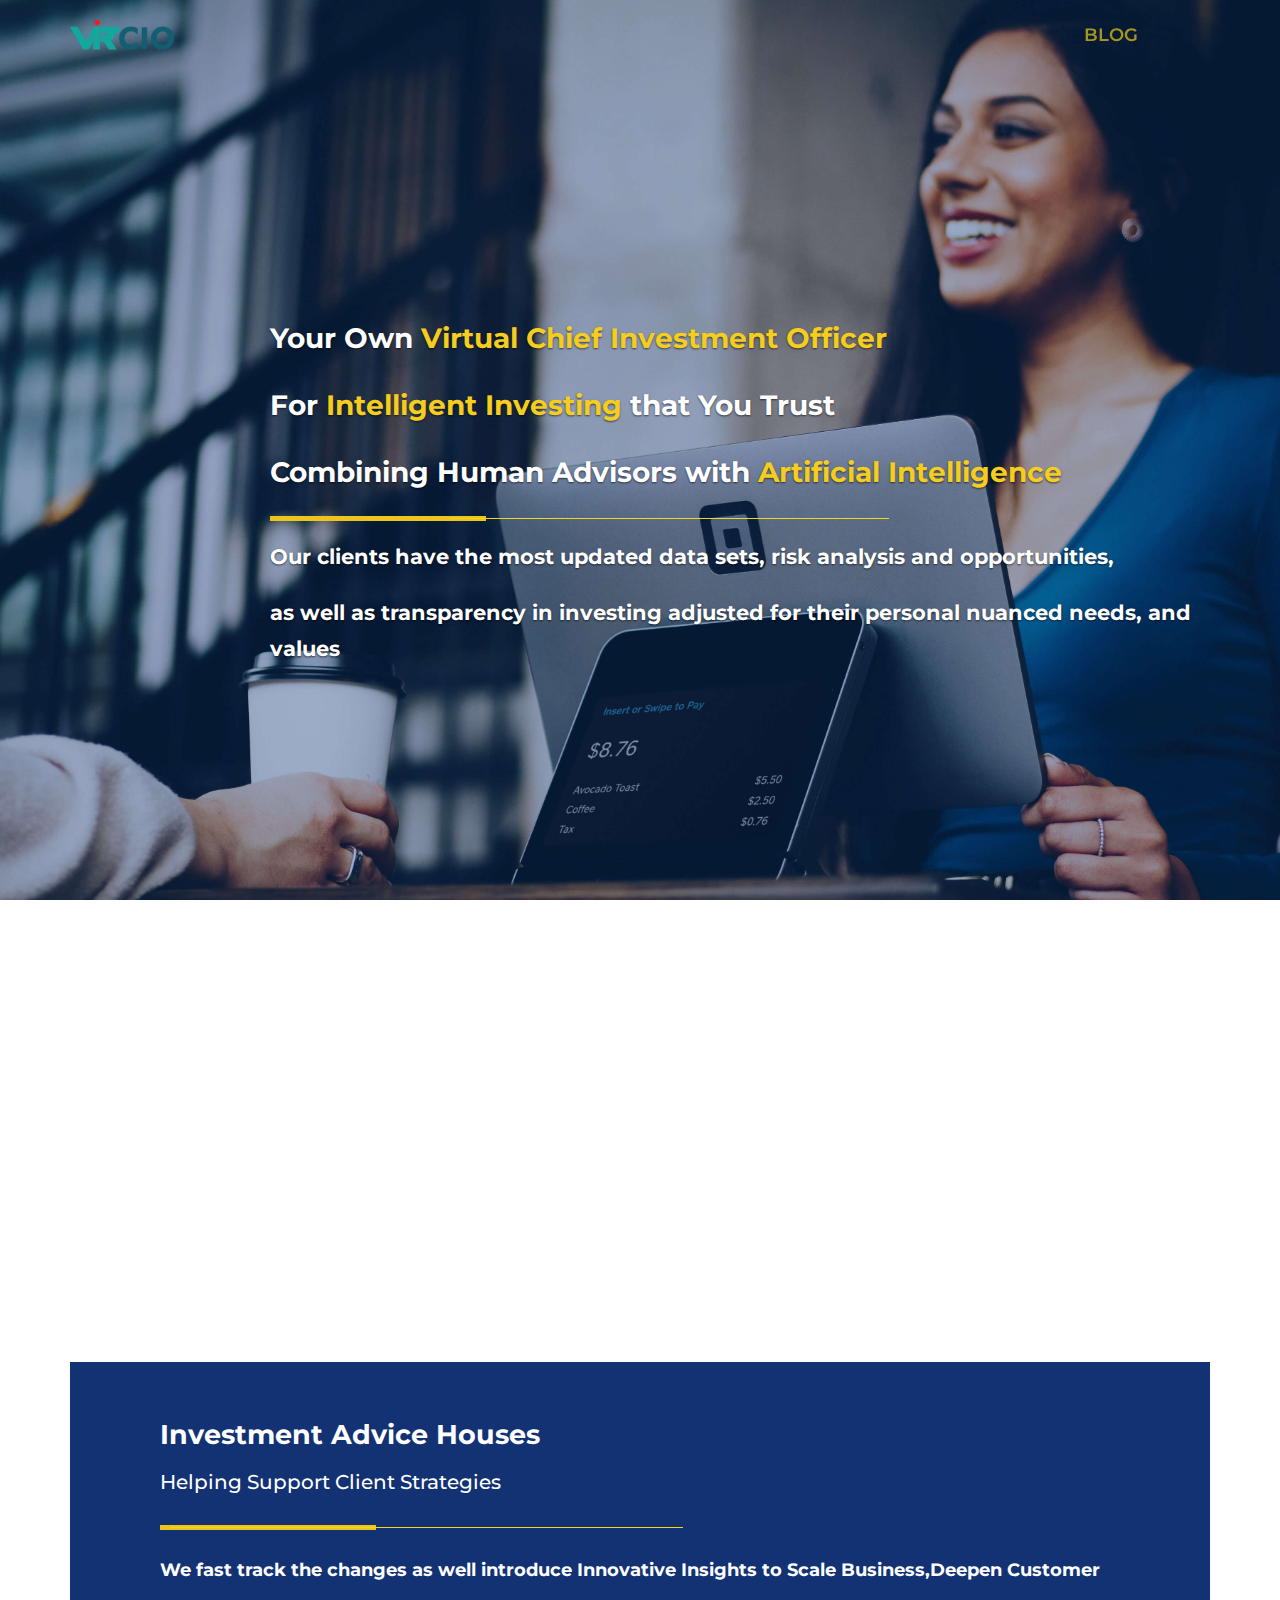
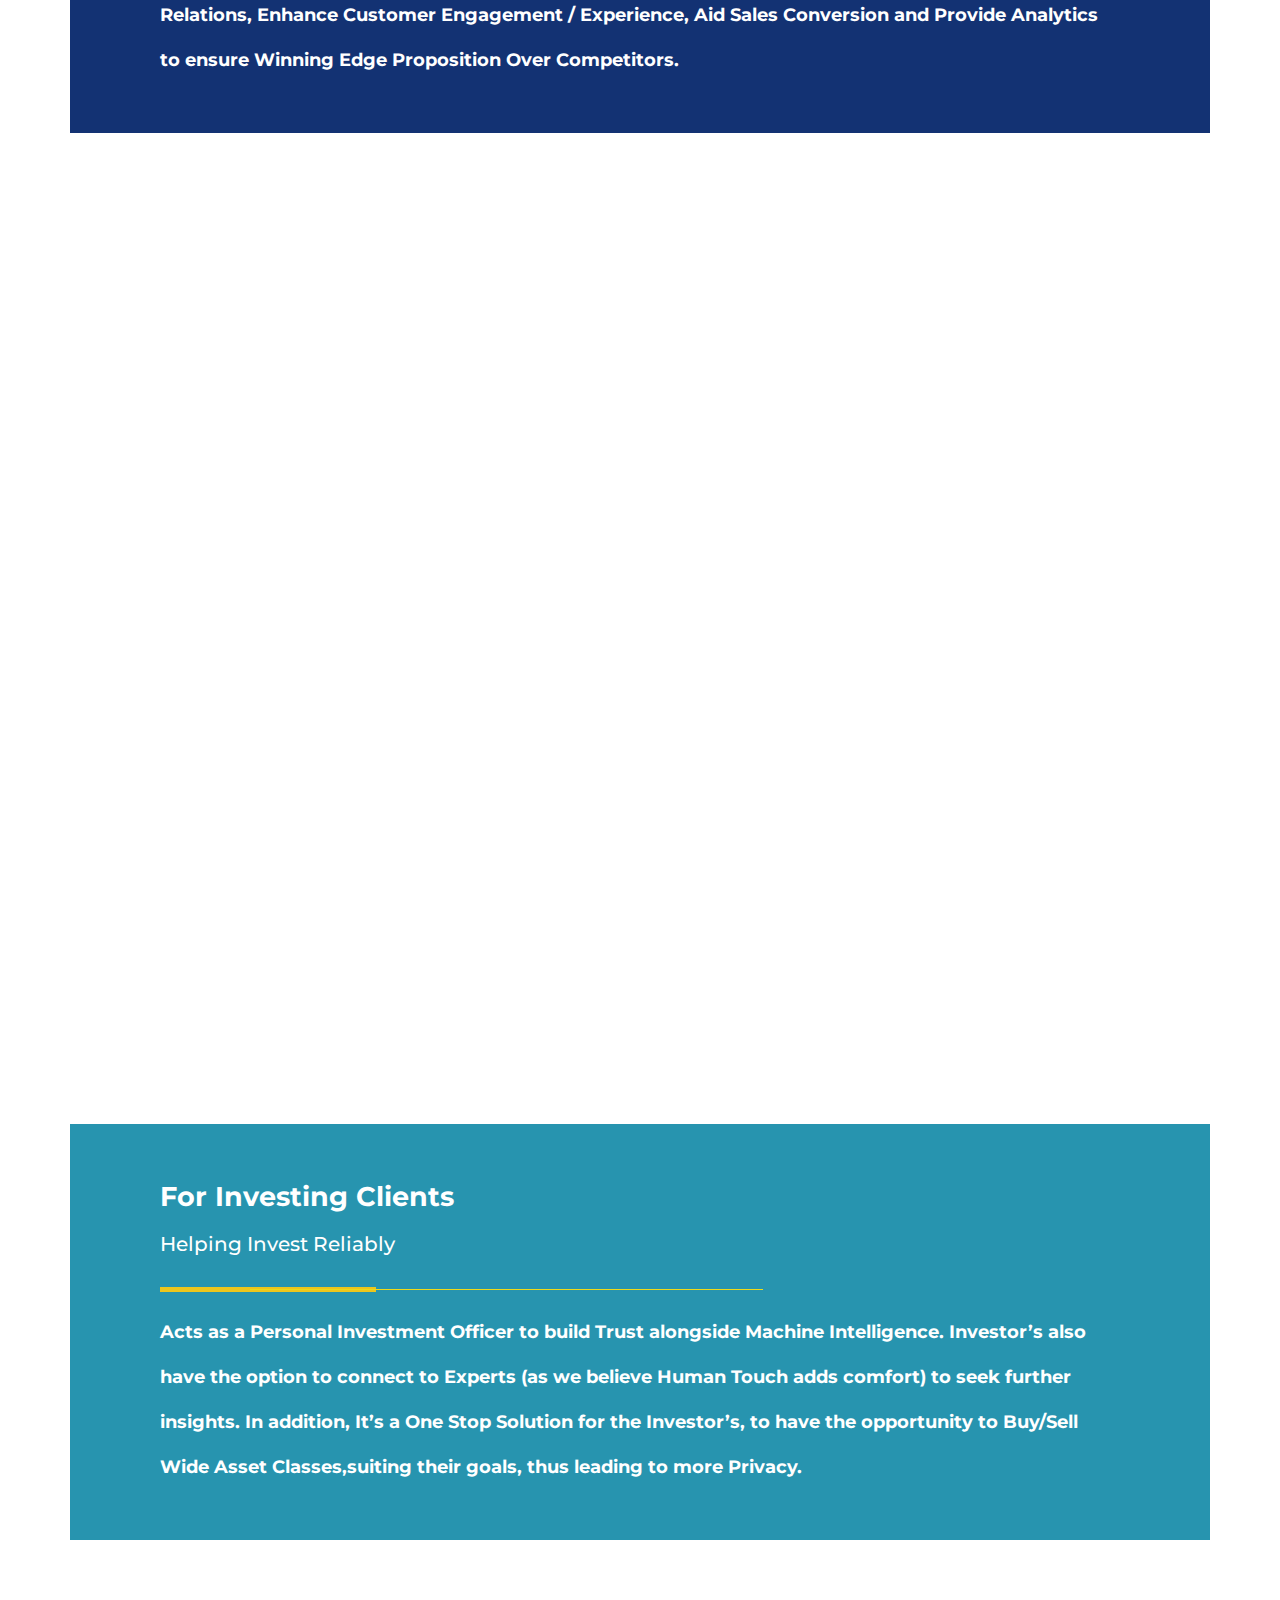
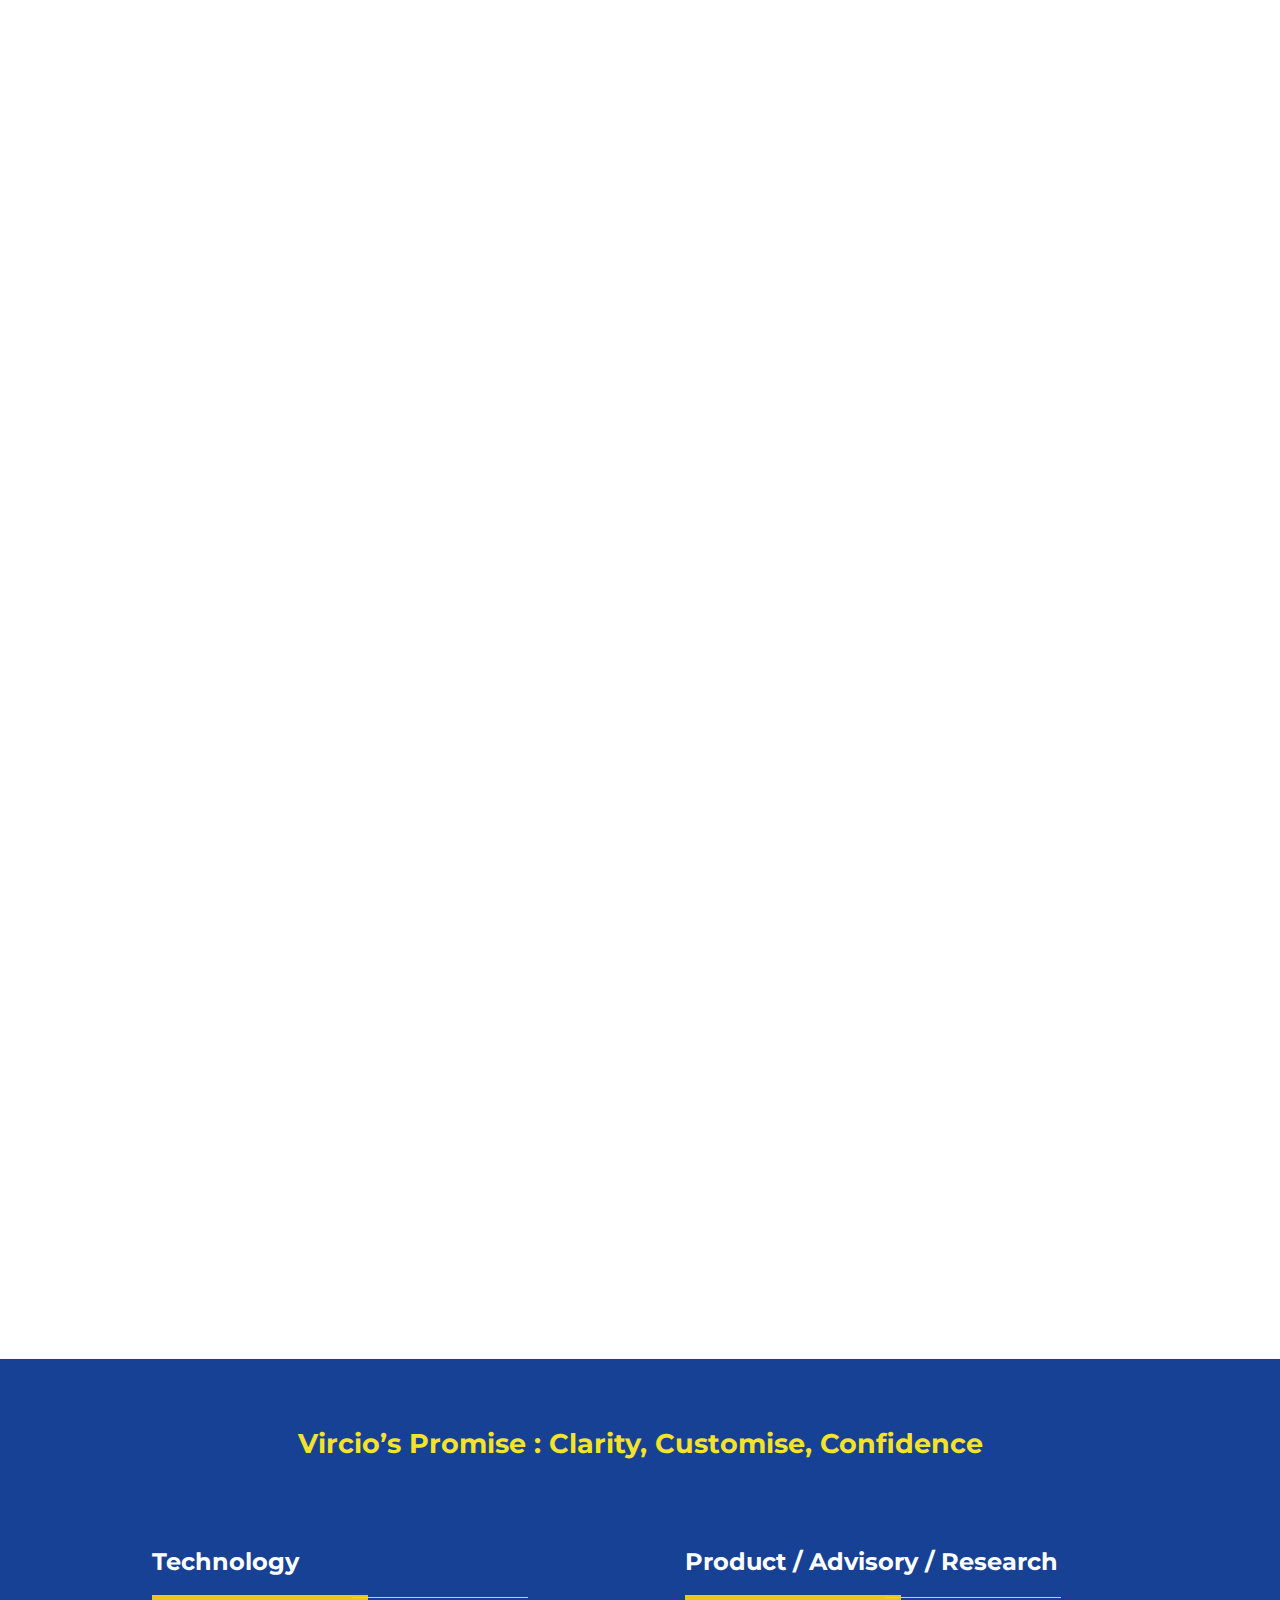
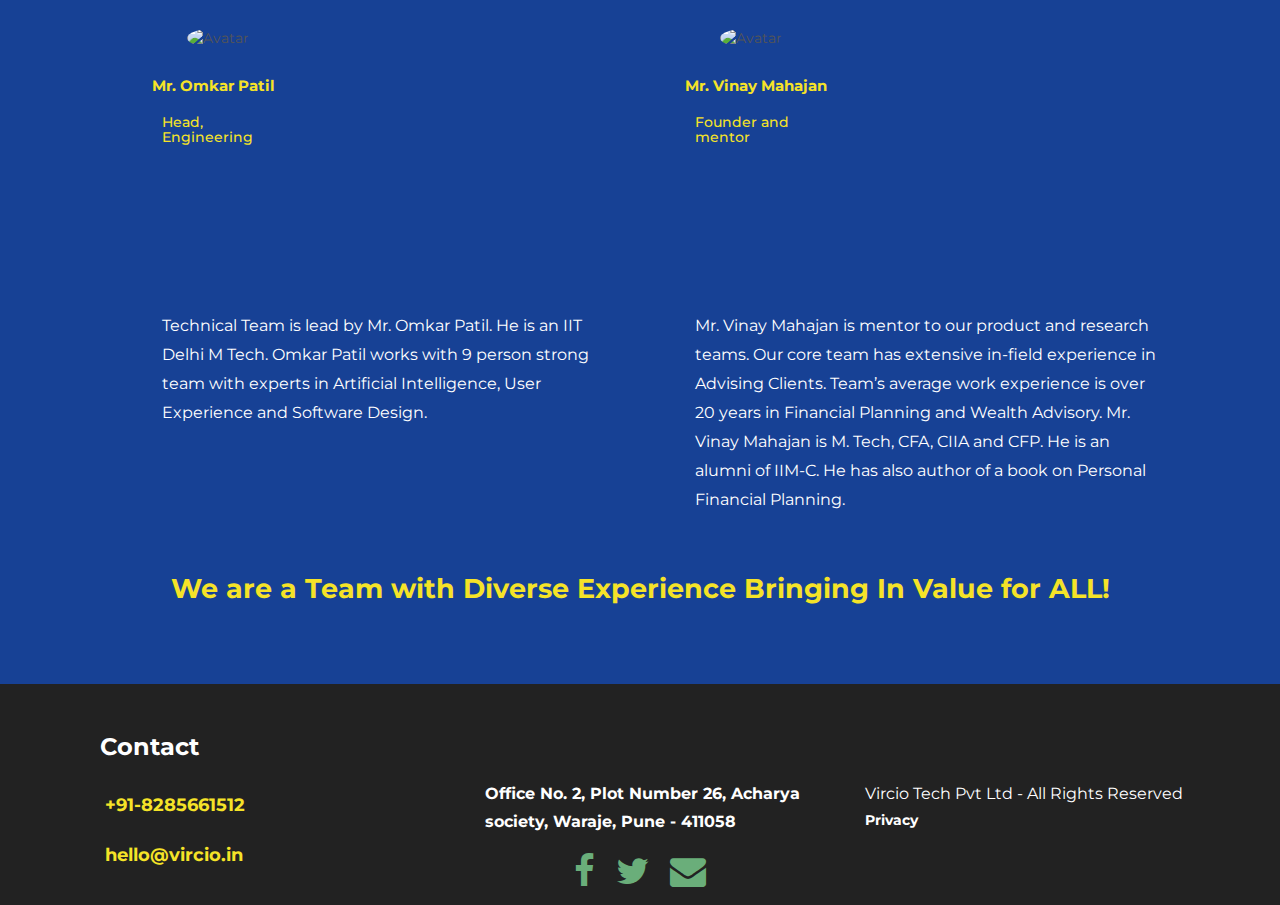
==== commit 96d53746: "Update index.html" ====
--- a/index.html
+++ b/index.html
@@ -521,7 +521,7 @@
 
               <p
                 style="color:#ffffff;font-size:16px;text-align: left;margin-top:140px;margin-left:40px;line-height: 29px">
-                Mr. Vinay Mahajan is mentor to our product and research teams. Our core team has extensive in-field experience in Advising Clients. Team’s average work experience is over 25 years in Financial Planning and Wealth Advisory.
+                Mr. Vinay Mahajan is mentor to our product and research teams. Our core team has extensive in-field experience in Advising Clients. Team’s average work experience is over 20 years in Financial Planning and Wealth Advisory.
                 Mr. Vinay Mahajan is M. Tech, CFA, CIIA and CFP. He is an alumni of IIM-C. He has also author of a book on Personal Financial Planning.</p>
 
             </div>
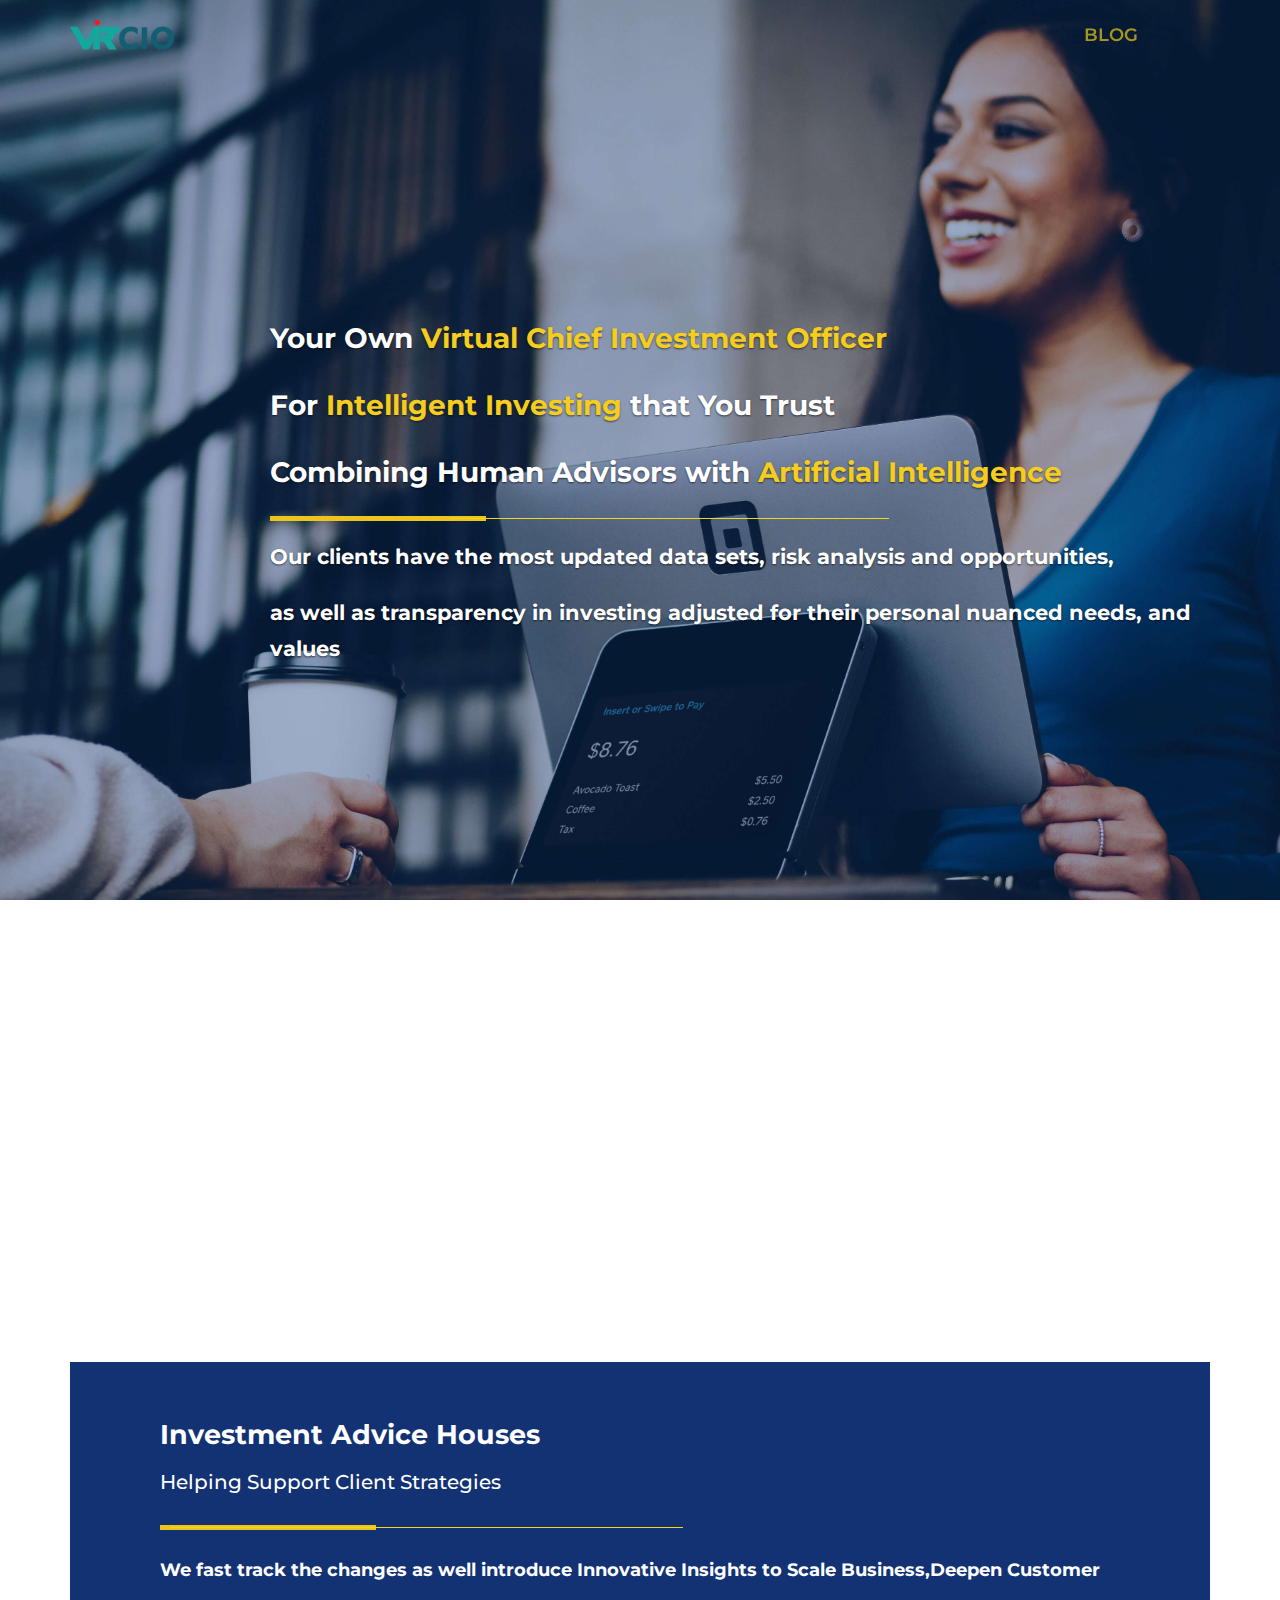
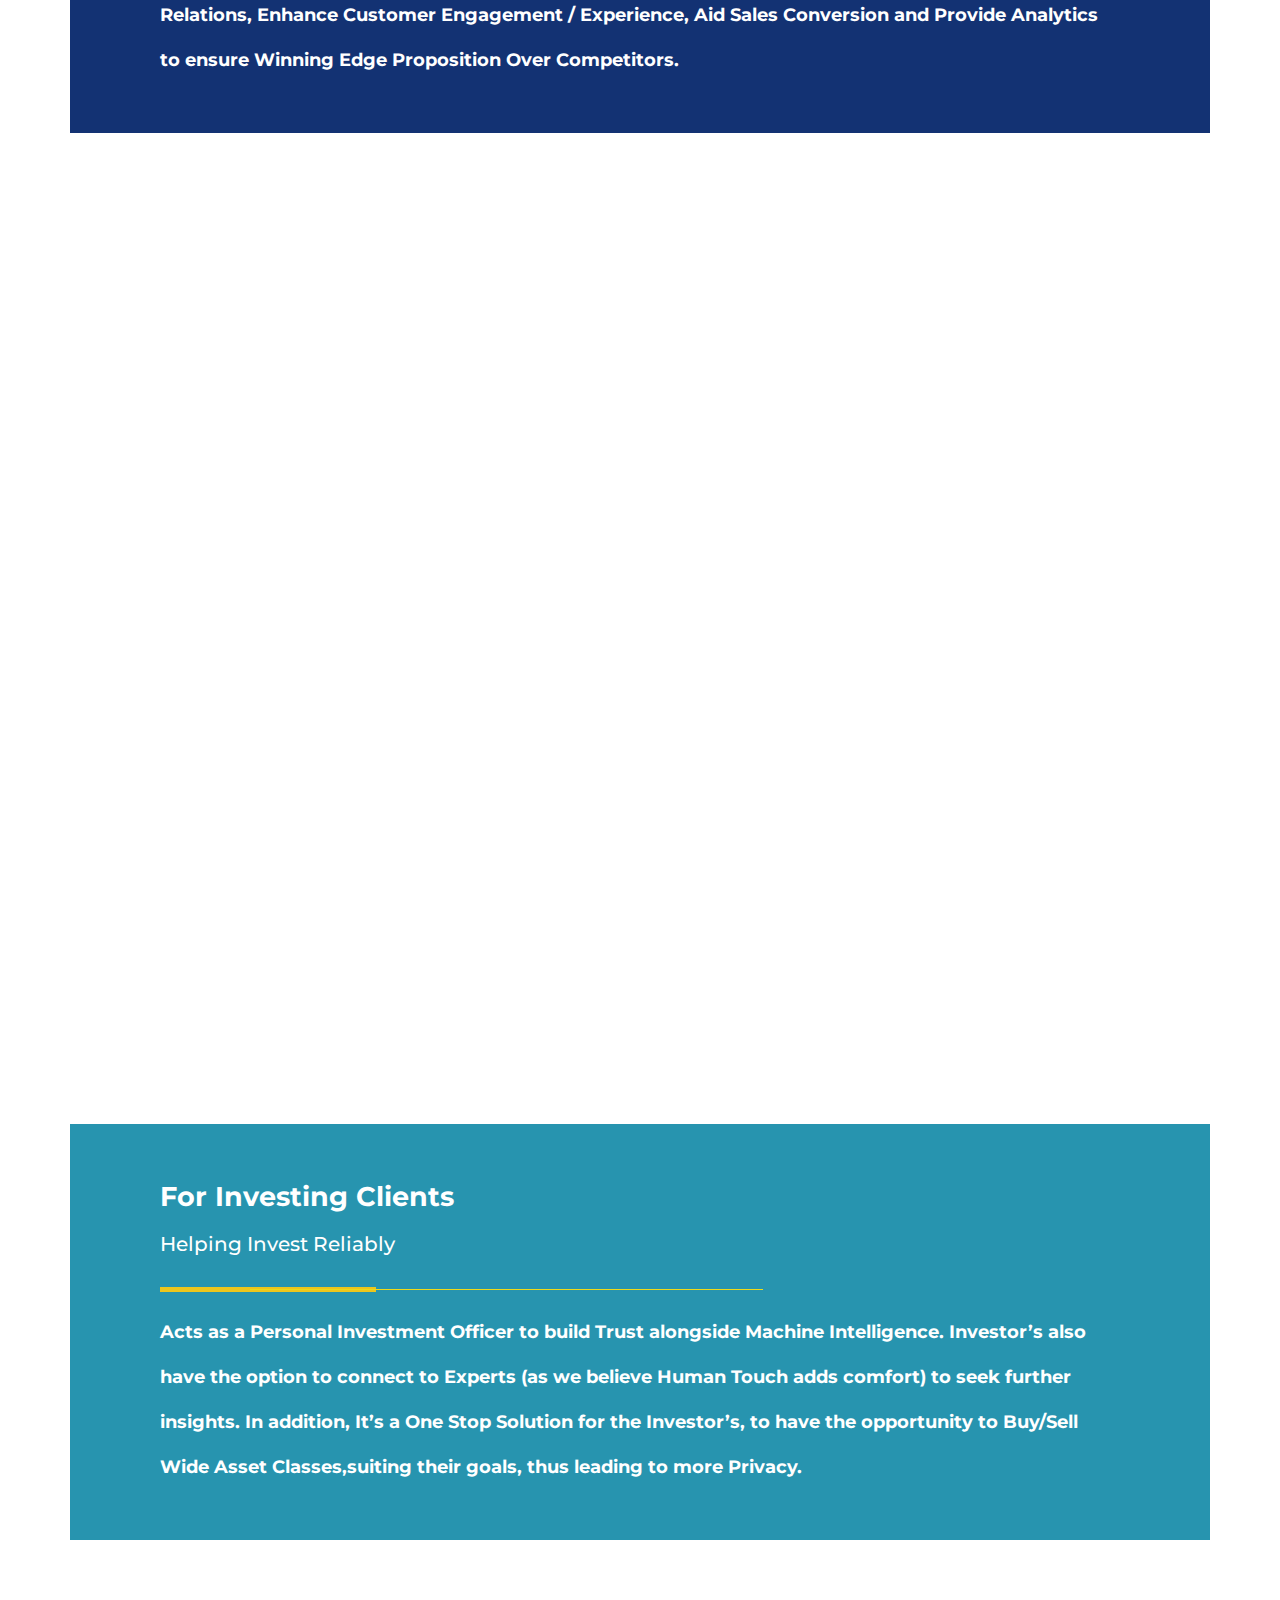
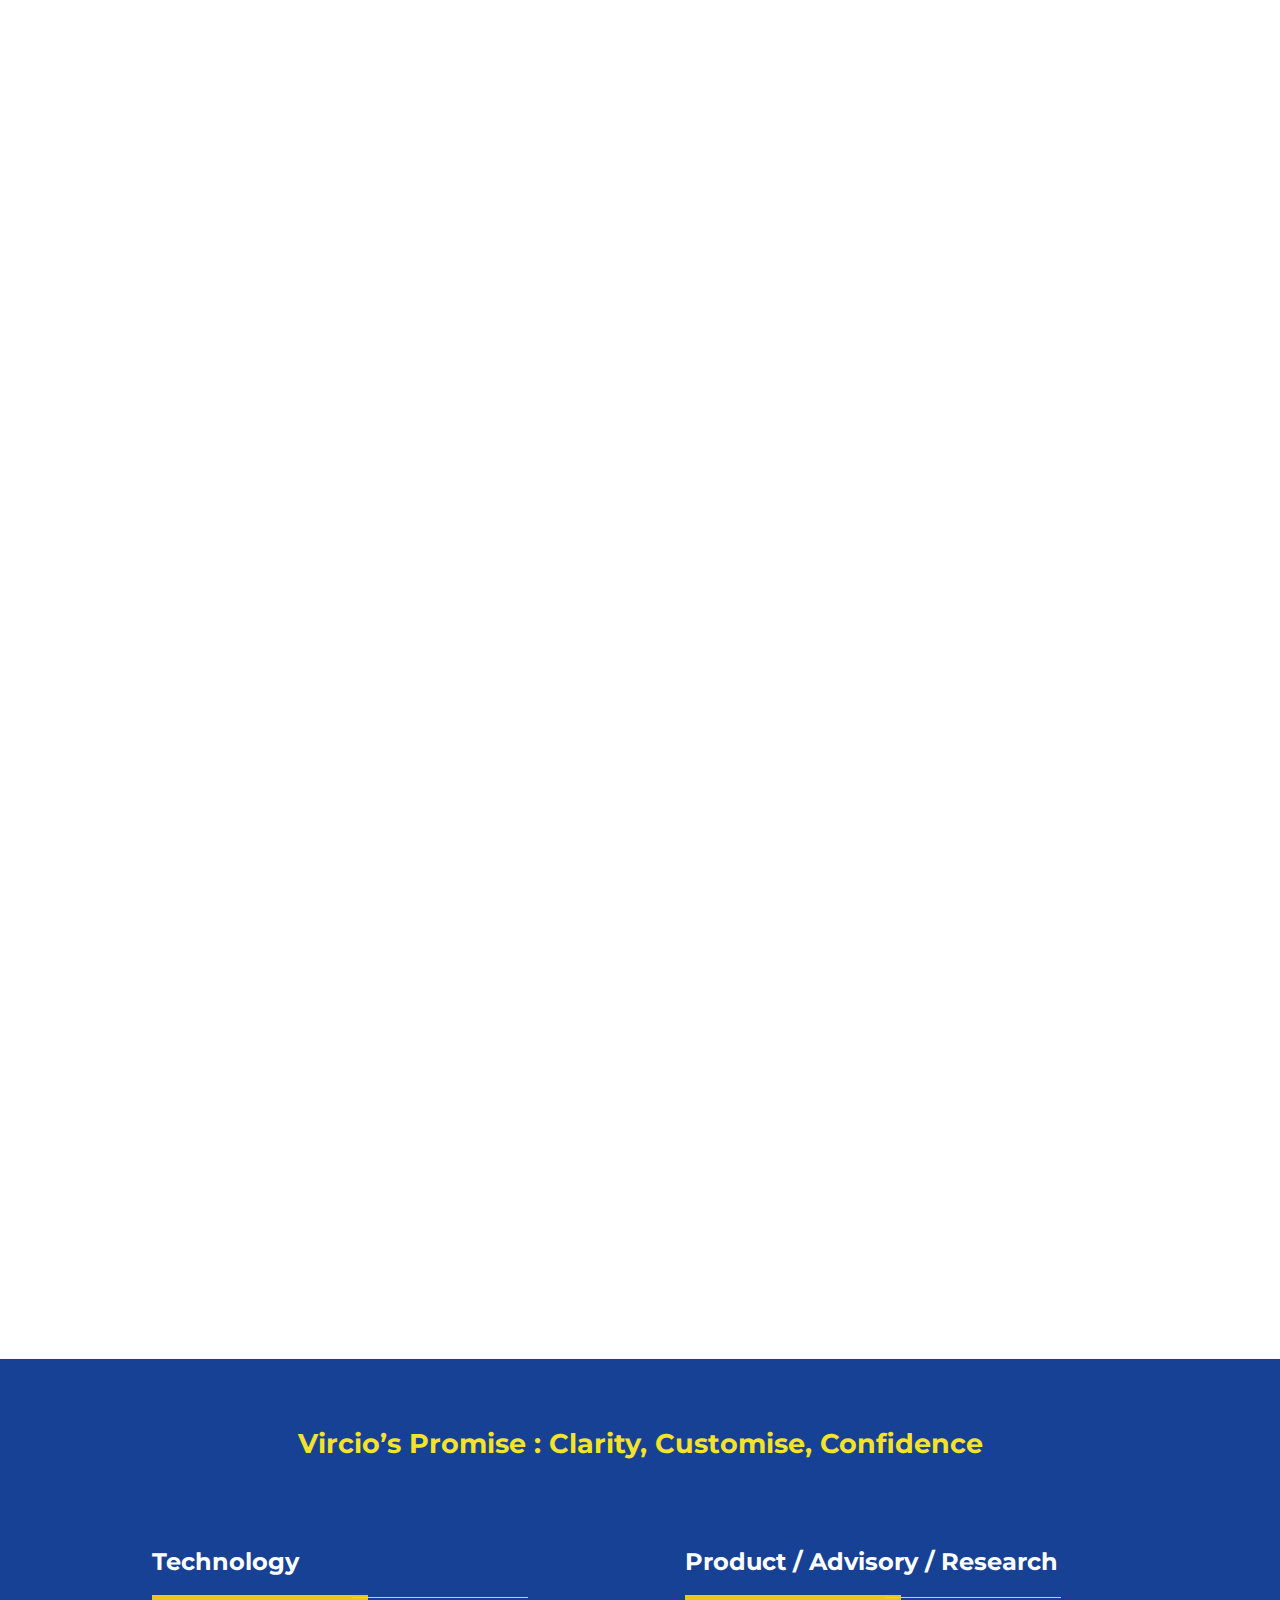
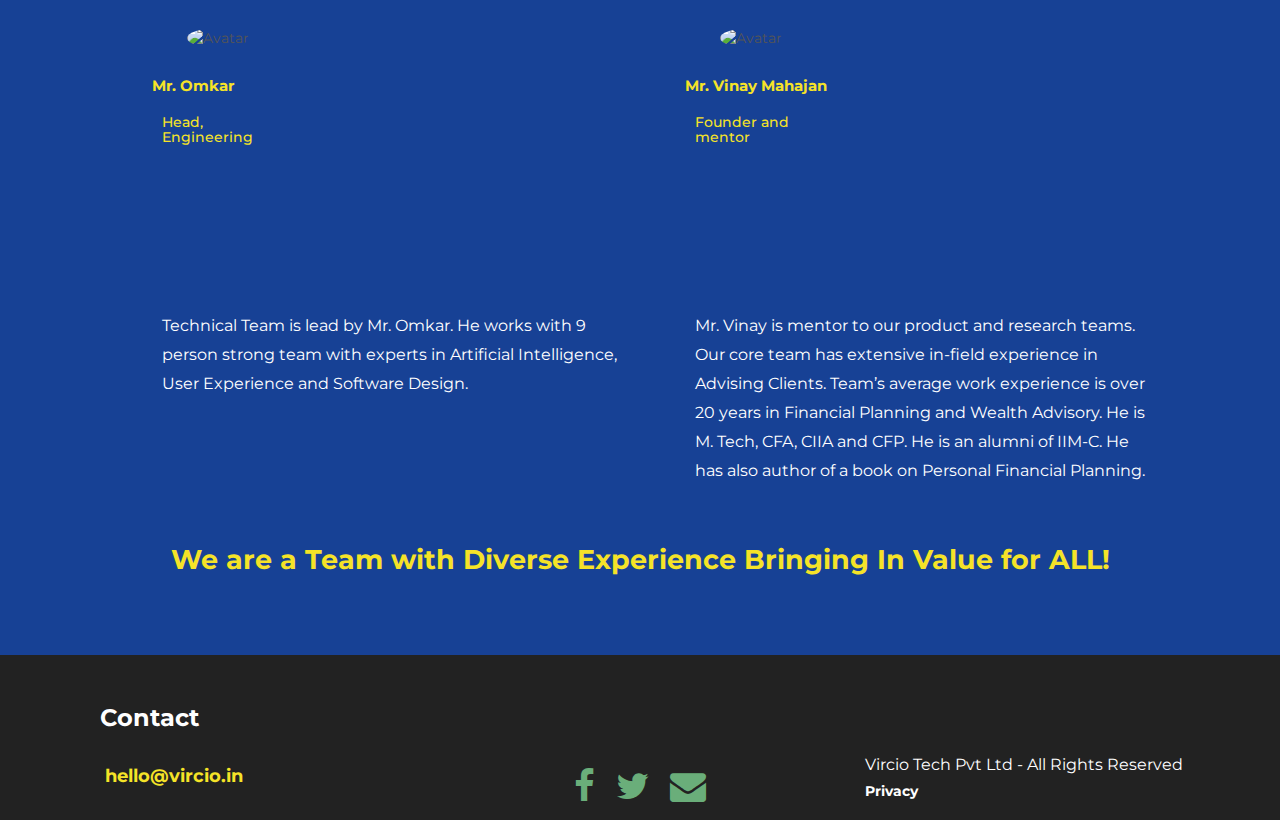
==== commit 2bcff53e: "Update index.html" ====
--- a/index.html
+++ b/index.html
@@ -496,14 +496,14 @@
               <div class="Layer-38">
                 <img src="img/Images/Omkar_patil.jpeg" alt="Avatar"
                   style="width: 171px;height: 172px;border-radius: 50%;margin-top:30px;margin-left:20px">
-                <h3 style="color:#f5e328;font-size:15px;text-align: left;margin-top:30px;margin-left:30px"><b>Mr. Omkar Patil</b>
+                <h3 style="color:#f5e328;font-size:15px;text-align: left;margin-top:30px;margin-left:30px"><b>Mr. Omkar</b>
                 </h3>
                 <h4 style="color:#f5e328;font-size:14px;text-align: left;margin-top:10px;margin-left:40px">Head,
                   Engineering</h4>
               </div>
               <p
                 style="color:#ffffff;font-size:16px;text-align: left;margin-top:140px;margin-left:40px;line-height: 29px">
-                Technical Team is lead by Mr. Omkar Patil. He is an IIT Delhi M Tech. Omkar Patil works with 9 person
+                Technical Team is lead by Mr. Omkar. He works with 9 person
                 strong team with experts in Artificial Intelligence, User Experience and Software Design.</p>
             </div>
             <div class="col-md-5">
@@ -521,8 +521,8 @@
 
               <p
                 style="color:#ffffff;font-size:16px;text-align: left;margin-top:140px;margin-left:40px;line-height: 29px">
-                Mr. Vinay Mahajan is mentor to our product and research teams. Our core team has extensive in-field experience in Advising Clients. Team’s average work experience is over 20 years in Financial Planning and Wealth Advisory.
-                Mr. Vinay Mahajan is M. Tech, CFA, CIIA and CFP. He is an alumni of IIM-C. He has also author of a book on Personal Financial Planning.</p>
+                Mr. Vinay is mentor to our product and research teams. Our core team has extensive in-field experience in Advising Clients. Team’s average work experience is over 20 years in Financial Planning and Wealth Advisory.
+                He is M. Tech, CFA, CIIA and CFP. He is an alumni of IIM-C. He has also author of a book on Personal Financial Planning.</p>
 
             </div>
             <div class="col-md-1"></div>
@@ -577,16 +577,12 @@
             </div>
             <div class="col-md-12">
               <div class="col-sm-4">
-                <p style="color: #f5e328;margin-left: 20px;text-align: left;font-size: 18px;margin-top:0px">
-                  <b>+91-8285661512</b></p>
+
                 <p style="color: #f5e328;margin-left: 20px;text-align: left;font-size: 18px;margin-top:0px">
                   <b>hello@vircio.in</b></p>
 
               </div>
               <div class="col-sm-4">
-                <p
-                  style="color: #ffffff;margin-left: 20px;text-align: left;font-size: 16px;line-height: 1.75;margin-top:0px">
-                  <b>Office No. 2, Plot Number 26, Acharya society, Waraje, Pune - 411058</b></p>
                 <div class="social" style="margin-top: 2vh">
                   <!--<a href="#" class="external facebook" data-animate-hover="shake" data-animate="fadeInUp"><i class="fa fa-facebook"></i></a>
                                 <a href="#" class="external instagram" data-animate-hover="shake" data-animate="fadeInUp"><i class="fa fa-instagram"></i></a>
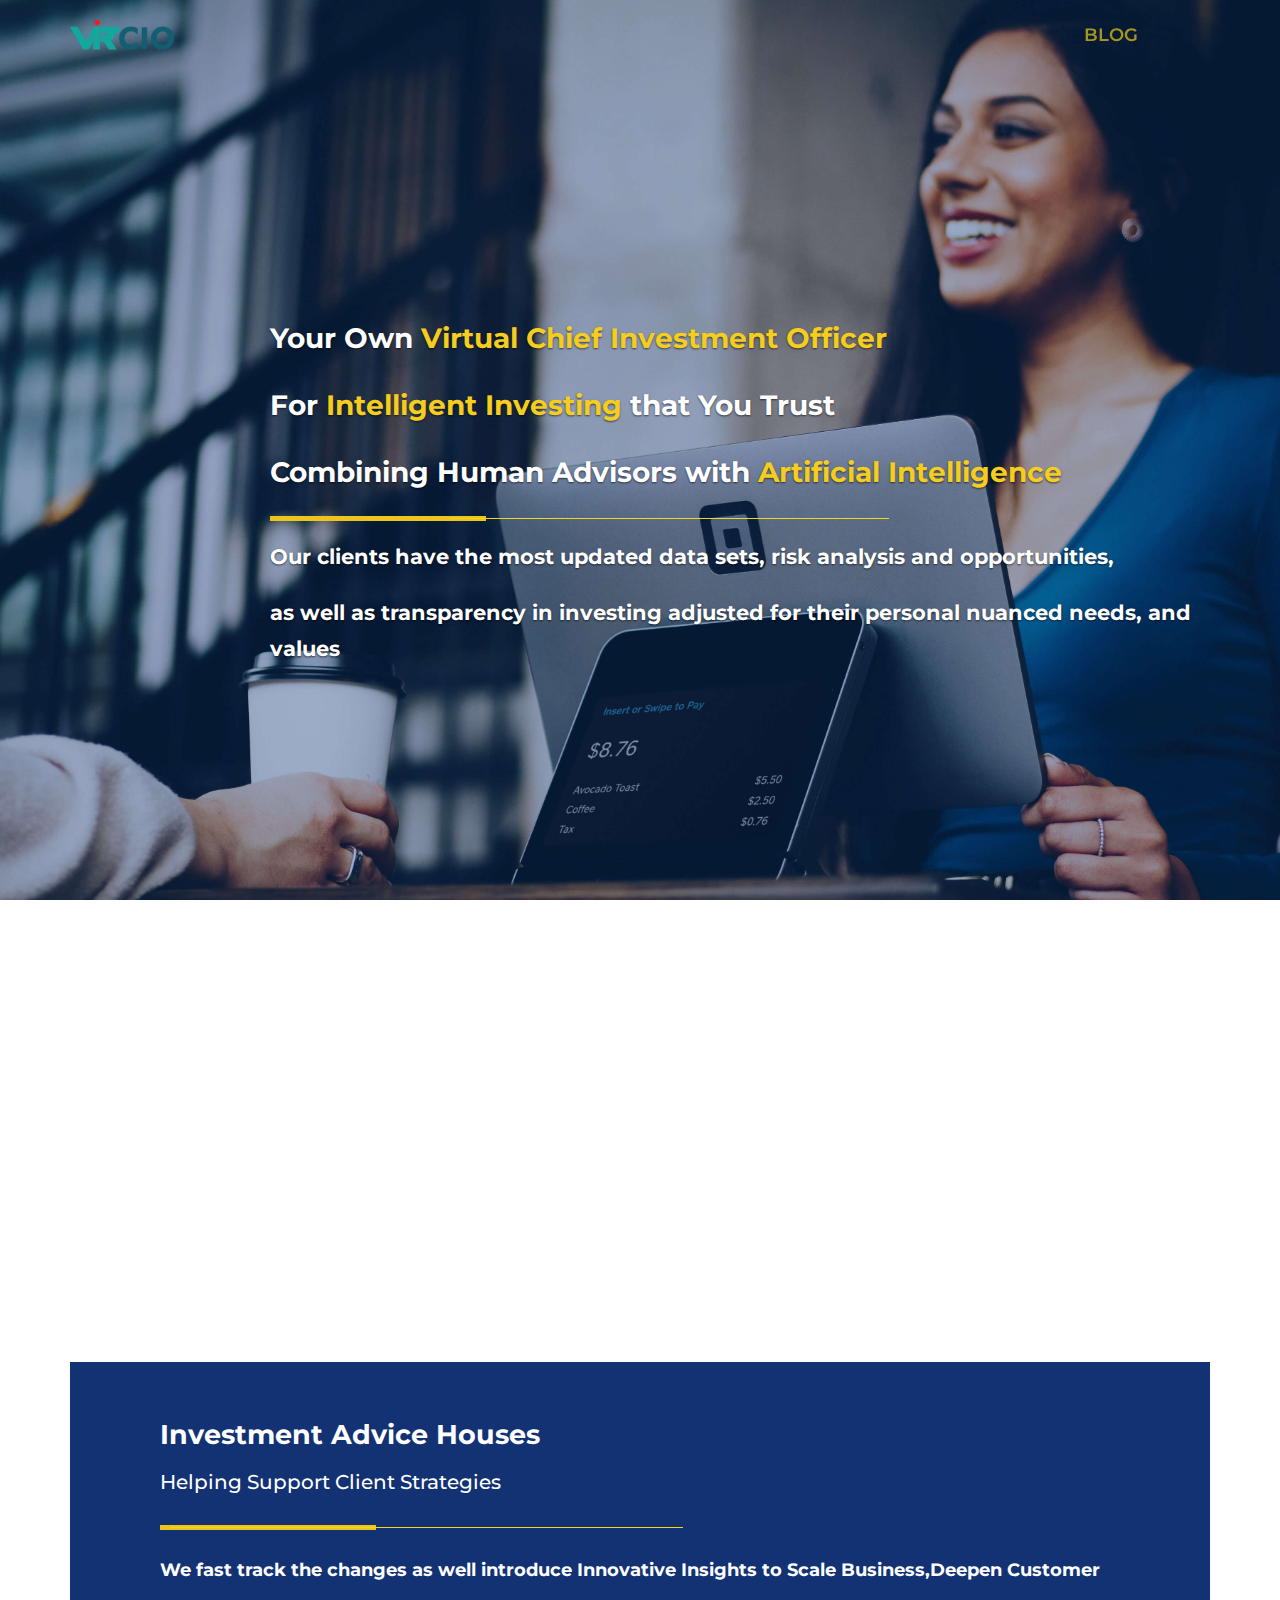
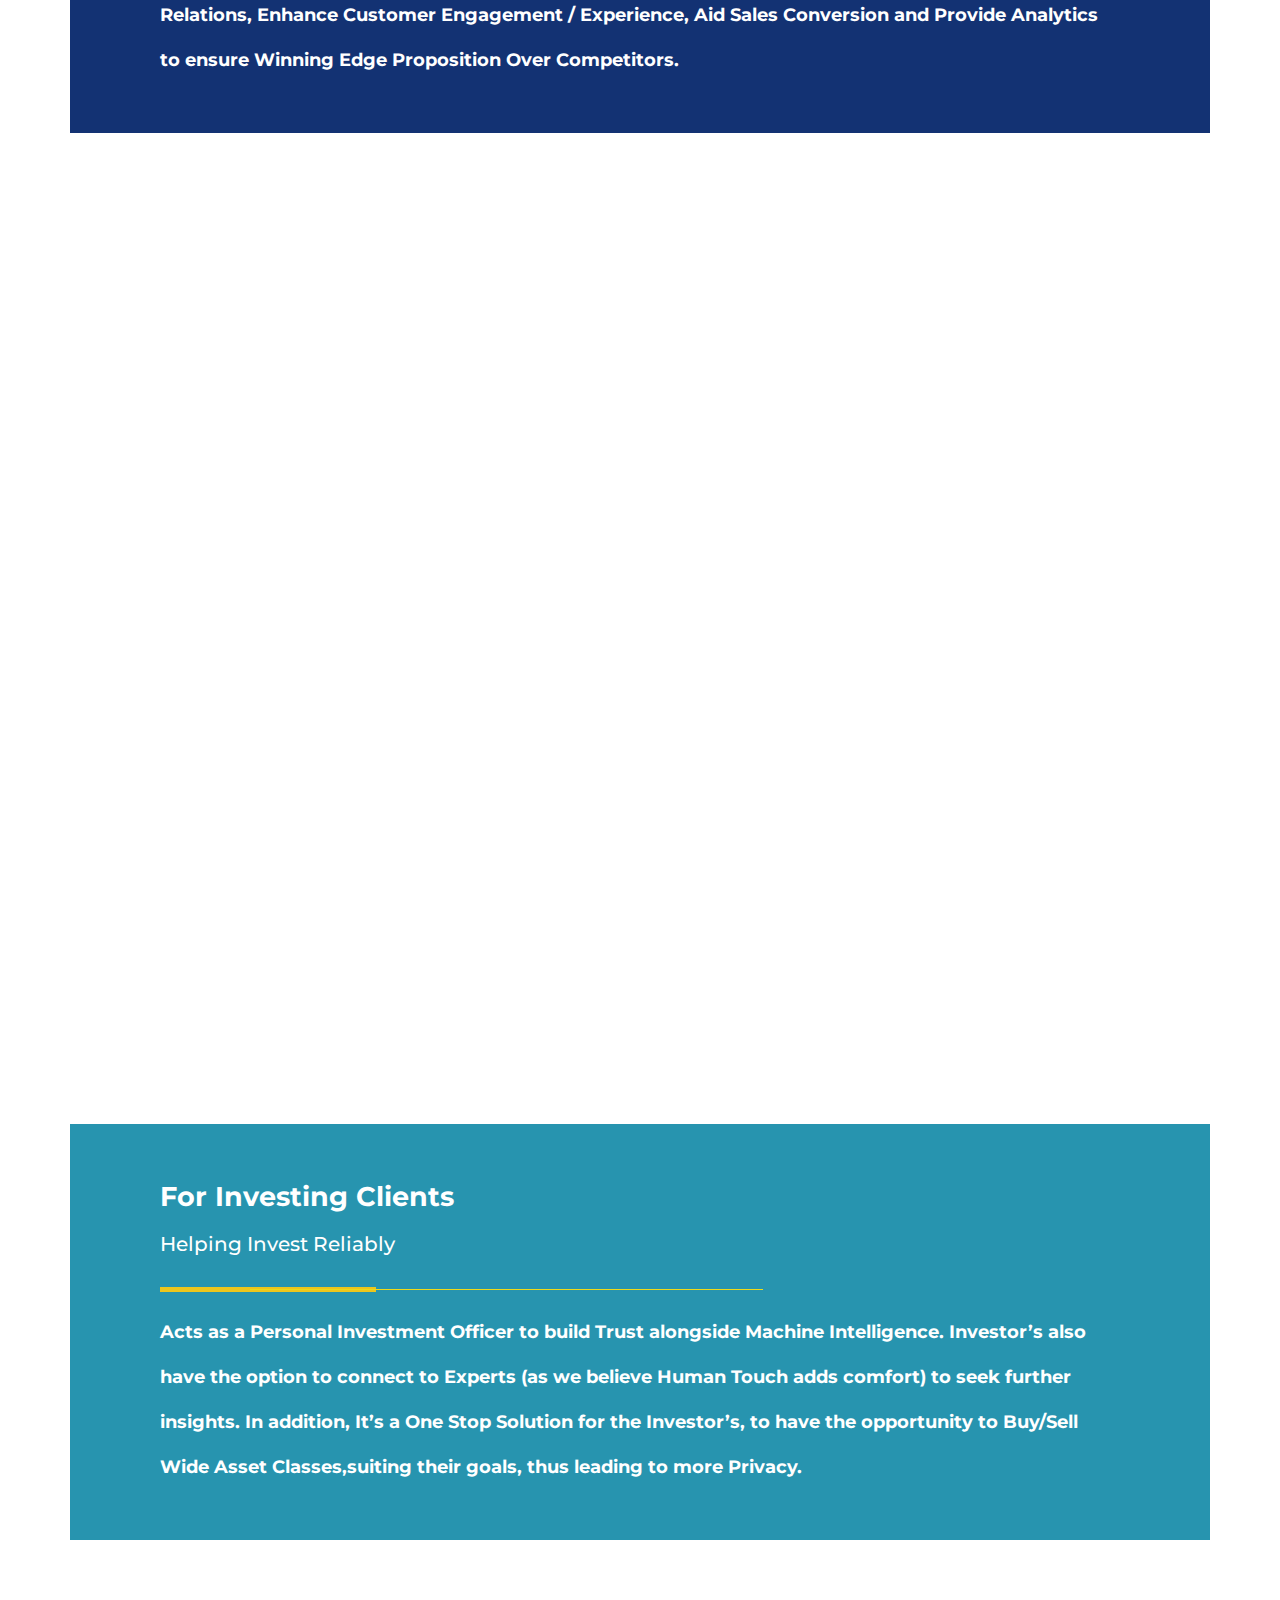
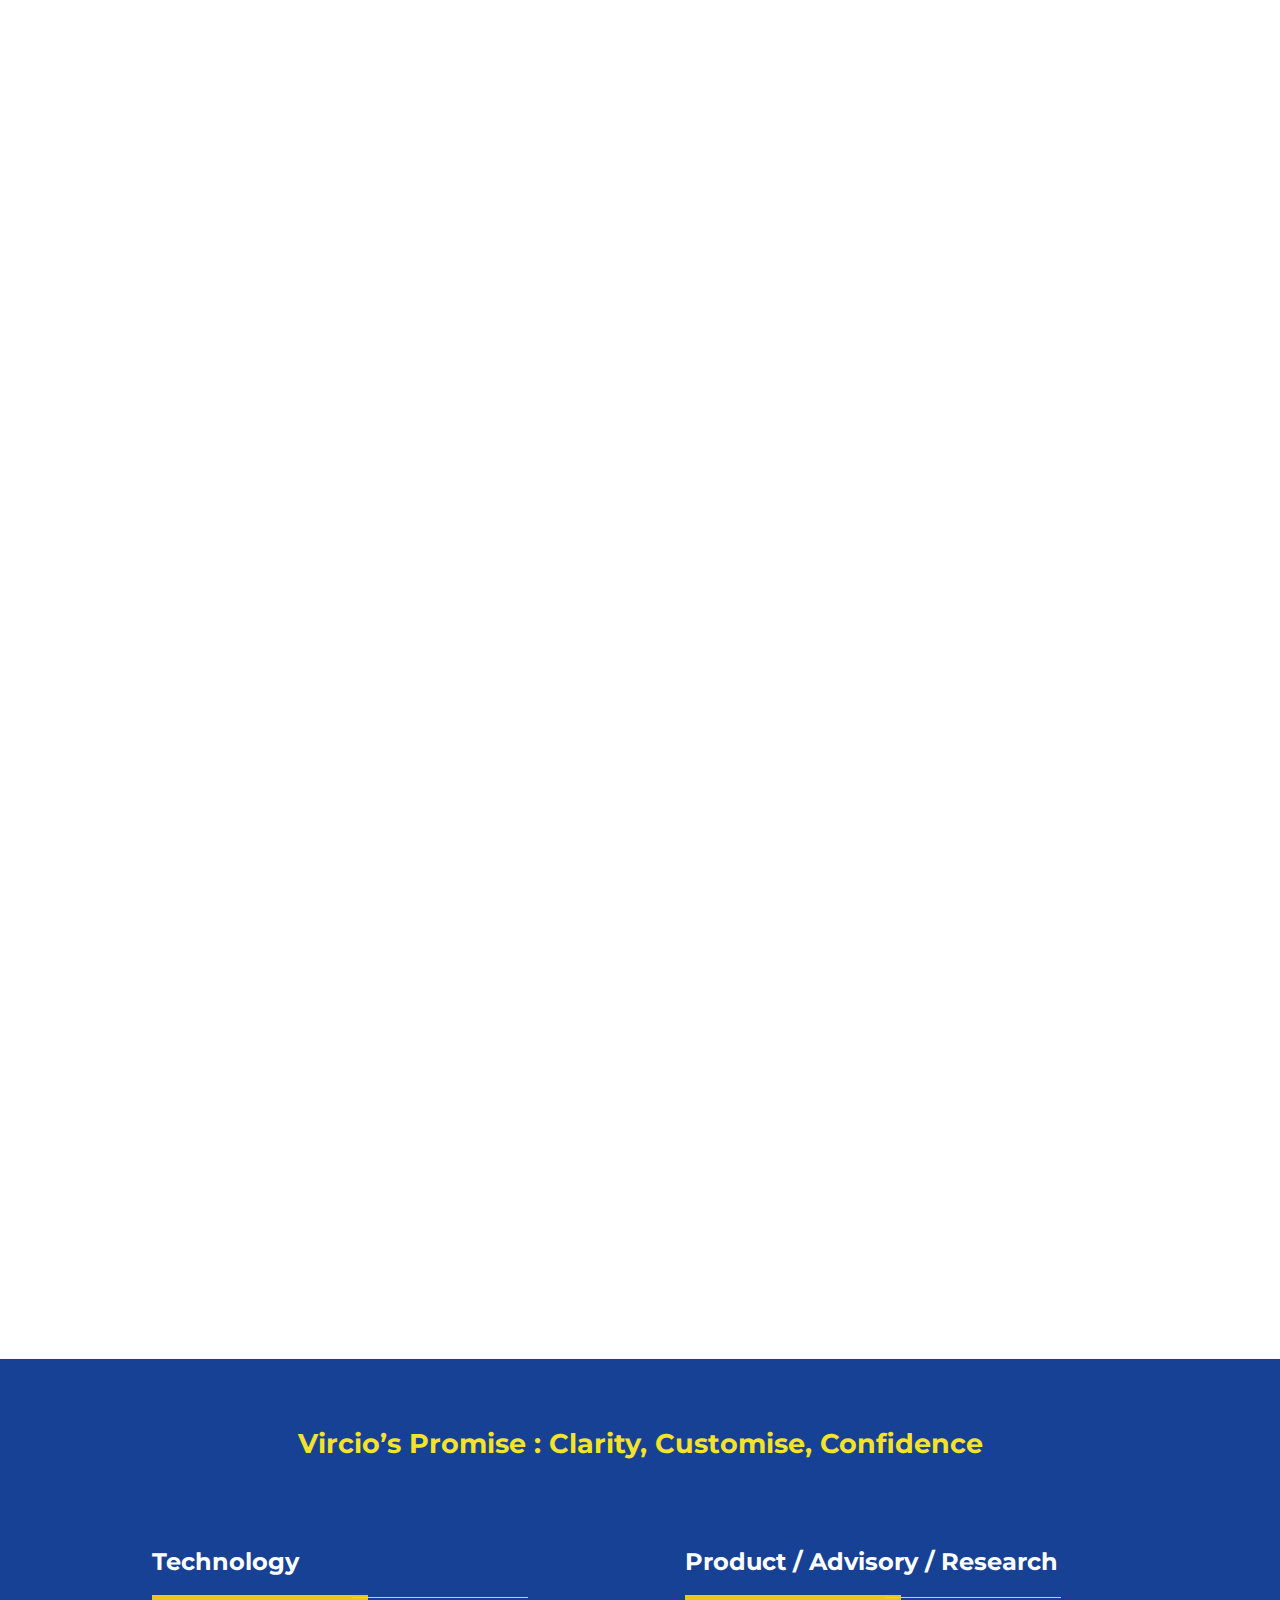
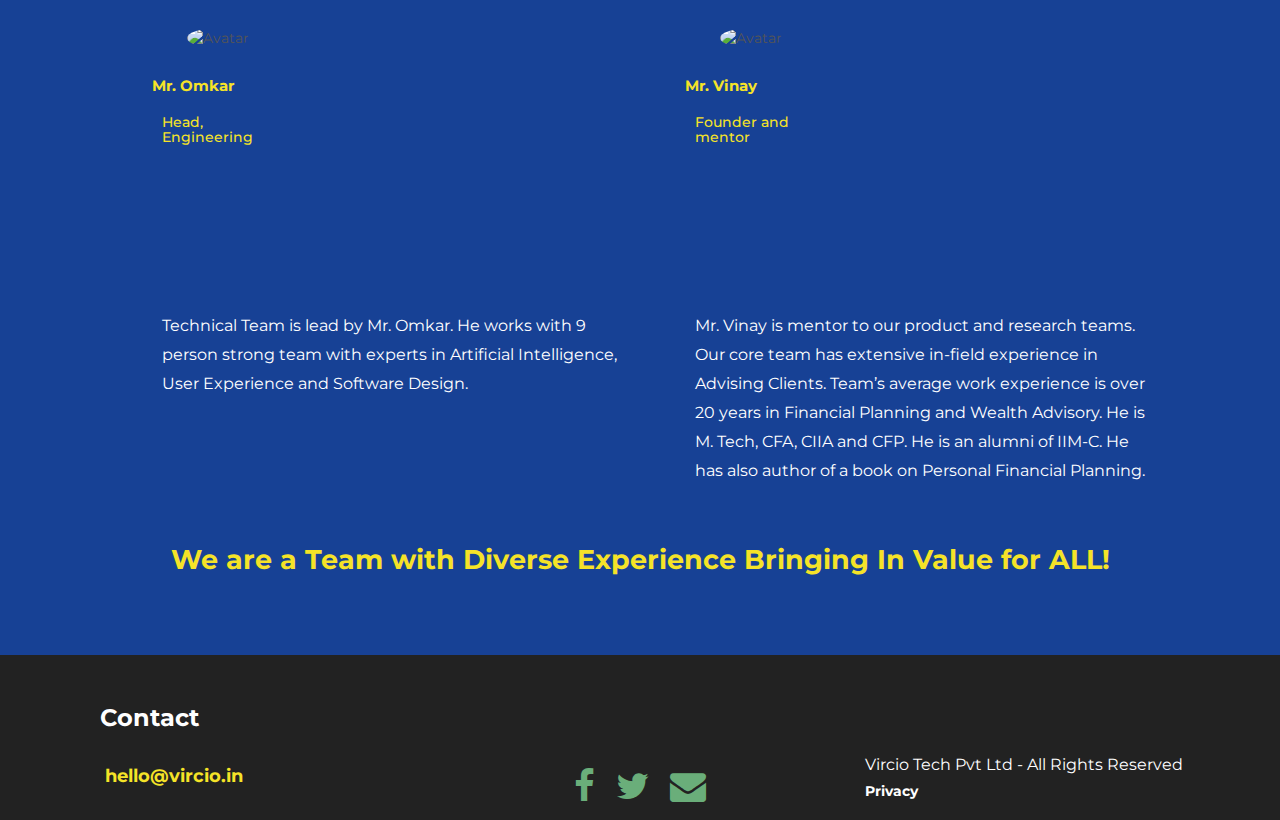
==== commit d1f19c26: "Update index.html" ====
--- a/index.html
+++ b/index.html
@@ -514,7 +514,7 @@
               <div class="Layer-38">
                 <img src="img/Images/Vinay_mahajan.jpeg" alt="Avatar"
                   style="width: 171px;height: 172px;;border-radius: 50%;margin-top:30px;margin-left:20px">
-                <h3 style="color:#f5e328;font-size:15px;text-align: left;margin-top:30px;margin-left:30px"><b>Mr. Vinay Mahajan</b>
+                <h3 style="color:#f5e328;font-size:15px;text-align: left;margin-top:30px;margin-left:30px"><b>Mr. Vinay</b>
                 </h3>
                 <h4 style="color:#f5e328;font-size:14px;text-align: left;margin-top:10px;margin-left:40px">Founder and mentor</h4>
               </div>
